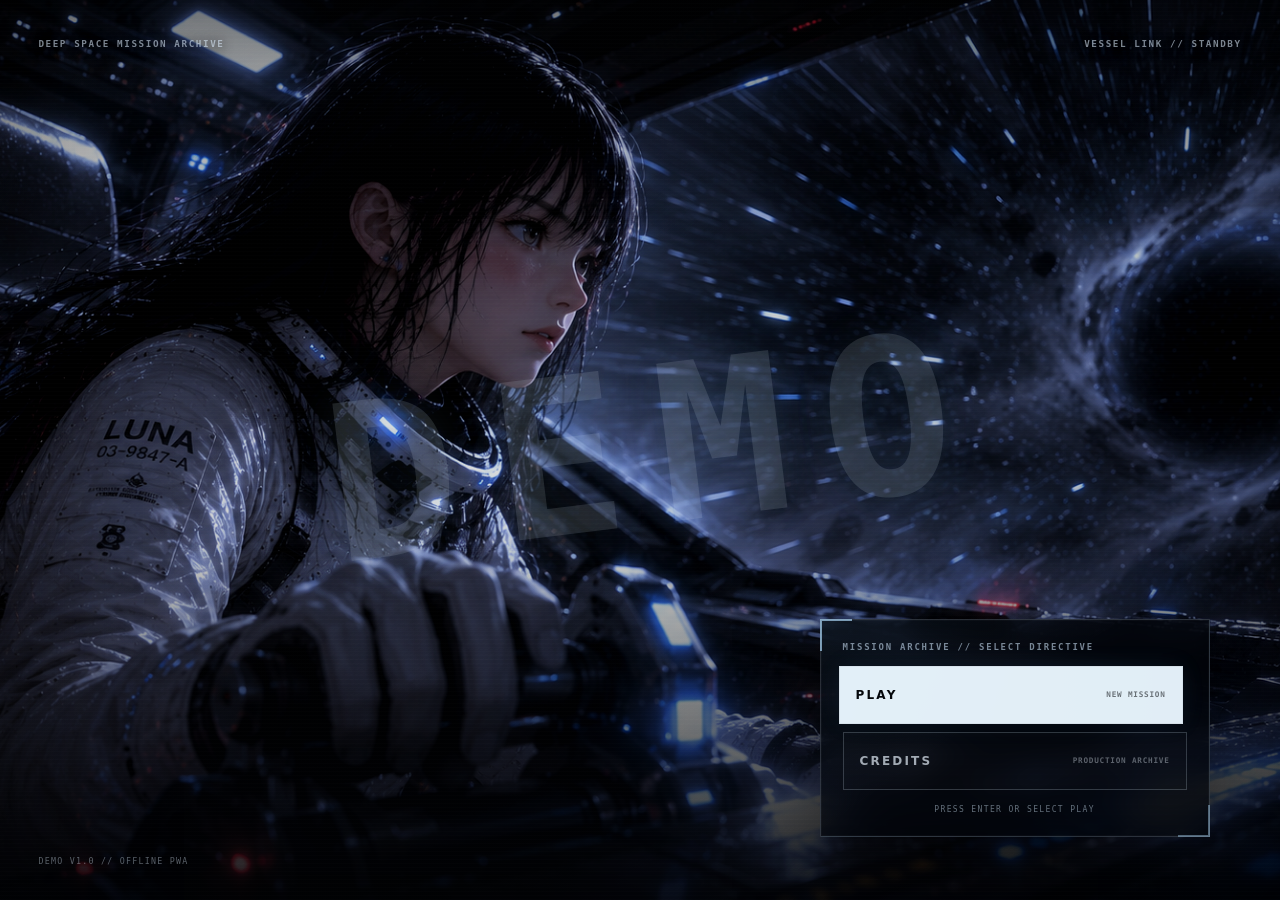
==== index.html @ b87572c2 "Update index.html" ====
<!doctype html>
<html lang="en">
<head>
  <meta charset="utf-8">
  <meta name="viewport" content="width=device-width, initial-scale=1, viewport-fit=cover">
  <meta name="theme-color" content="#05070a">
  <meta name="game-version" content="1.0.0-demo">
  <meta name="description" content="The Void, a cinematic solo sci-fi survival adventure.">
  <title>The Void</title>

  <meta name="mobile-web-app-capable" content="yes">
  <meta name="apple-mobile-web-app-capable" content="yes">
  <meta name="apple-mobile-web-app-status-bar-style" content="black-translucent">
  <meta name="apple-mobile-web-app-title" content="The Void">
  <link rel="manifest" href="manifest.webmanifest">
  <link rel="apple-touch-icon" sizes="180x180" href="assets/icons/icon-180.png">
  <link rel="icon" type="image/png" sizes="192x192" href="assets/icons/icon-192.png">

  <link rel="preload" as="image" href="assets/IMG00.png" fetchpriority="high">
  <link rel="preload" as="image" href="assets/IMG01.png">
  <link rel="preload" as="image" href="assets/IMG02.png">
  <link rel="preload" as="image" href="assets/IMG03.png">
  <link rel="prefetch" as="image" href="assets/IMG2A.png">
  <link rel="prefetch" as="image" href="assets/IMG4A.png">
  <link rel="prefetch" as="image" href="assets/IMG21.png">
  <link rel="prefetch" as="image" href="assets/IMG22.png">
  <link rel="prefetch" as="image" href="assets/IMG27.png">
  <link rel="prefetch" as="image" href="assets/IMG30.png">
  <link rel="prefetch" as="image" href="assets/IMG41.png">
  <link rel="prefetch" as="image" href="assets/IMG42.png">
  <link rel="prefetch" as="image" href="assets/IMG50.png">
  <link rel="prefetch" as="image" href="assets/IMG51.png">
  <link rel="prefetch" as="image" href="assets/IMG56.png">
  <link rel="stylesheet" href="styles.css">
</head>
<body>
  <div class="starfield" aria-hidden="true"></div>
  <div class="grain" aria-hidden="true"></div>
  <div class="offline-status" id="offlineStatus" role="status" aria-live="polite" hidden>PREPARING OFFLINE DEMO</div>

  <audio
    id="titleMusic"
    src="assets/audio/title-theme.mp3"
    preload="auto"
    autoplay
    loop
    aria-hidden="true"
  ></audio>

  <audio
    id="creditsMusic"
    src="assets/audio/credits-music.mp3"
    preload="auto"
    aria-hidden="true"
  ></audio>

  <!-- Universal in-game bed. Event-specific audio may temporarily override this track. -->
  <audio
    id="gameMusic"
    src="assets/audio/gameplay-ambience.wav"
    preload="auto"
    loop
    aria-hidden="true"
  ></audio>

  <main id="app">
    <section class="title-screen is-visible" id="titleScreen" aria-label="The Void title screen">
      <div class="title-backdrop" aria-hidden="true"></div>
      <img
        class="title-artwork"
        id="titleArtwork"
        src="assets/IMG00.png"
        fetchpriority="high"
        decoding="async"
        alt="Luna pilots her spacecraft at maximum throttle toward a vast dark anomaly. The Void title and production credits appear over the scene."
      >
      <div class="title-shade" aria-hidden="true"></div>
      <div class="demo-watermark" aria-hidden="true">DEMO</div>
      <div class="title-hud" aria-hidden="true">
        <span>DEEP SPACE MISSION ARCHIVE</span>
        <span>VESSEL LINK // STANDBY</span>
      </div>
      <div class="title-menu" id="titleMenu">
        <h1 class="sr-only">The Void</h1>
        <p class="title-menu-kicker">MISSION ARCHIVE // SELECT DIRECTIVE</p>
        <div class="title-actions" aria-label="Title screen options">
          <button class="title-button title-button-primary" id="playButton" type="button">
            <span>PLAY</span>
            <small>NEW MISSION</small>
          </button>
          <button class="title-button" id="continueGameButton" type="button" hidden>
            <span>CONTINUE</span>
            <small id="continueGameMeta">CHECKPOINT SAVED</small>
          </button>
          <button class="title-button title-button-quiet" id="creditsButton" type="button">
            <span>CREDITS</span>
            <small>PRODUCTION ARCHIVE</small>
          </button>
        </div>
        <p class="title-enter-hint" id="titleEnterHint">PRESS ENTER OR SELECT PLAY</p>
      </div>
      <div class="title-build">DEMO v1.0 // OFFLINE PWA</div>
    </section>

    <section class="cinematic-shell" id="cinematicShell" hidden>
      <div class="cinematic-frame" id="cinematicFrame" aria-label="The Void cinematic prologue">
        <div class="image-panel" id="imagePanel">
          <img
            id="sceneImage"
            class="scene-image"
            src="assets/IMG01.png"
            alt="Elite Forces Agent Luna H. asleep inside a softly glowing cryosleep chamber."
          >
          <div class="image-vignette" aria-hidden="true"></div>
          <div class="image-caption" aria-hidden="true">
            <span id="imageCode">CRYOSLEEP UNIT 03</span>
            <span id="missionTime">T−72:00:00</span>
          </div>
        </div>

        <article class="story-panel" id="storyPanel">
          <header class="story-header">
            <div>
              <p class="eyebrow">ELITE FORCES // MISSION ARCHIVE</p>
              <h1>THE VOID</h1>
            </div>
            <p class="scene-counter" id="sceneCounter">01 / 02</p>
          </header>

          <div class="divider" aria-hidden="true"><span></span></div>

          <section class="narrative-wrap">
            <p class="log-label" id="logLabel">MISSION LOG // LUNA H.</p>
            <p class="narrative" id="narrative" aria-live="polite" aria-atomic="true"></p>
            <span class="type-cursor" id="typeCursor" aria-hidden="true"></span>
          </section>

          <footer class="story-footer">
            <p class="keyboard-hint" id="keyboardHint">ENTER TO COMPLETE TRANSMISSION</p>
            <button class="continue-button" id="continueButton" type="button" disabled aria-disabled="true">
              <span class="button-index">01</span>
              <span class="button-label">CONTINUE</span>
              <span class="button-arrow" aria-hidden="true">›</span>
            </button>
          </footer>
        </article>
      </div>
    </section>

    <section class="game-screen" id="gameScreen" hidden aria-label="Ship map and room interaction screen">
      <header class="game-hud">
        <div class="hud-brand">
          <span class="hud-kicker">ELITE FORCES VESSEL // DECK 07</span>
          <strong>THE VOID</strong>
        </div>

        <div class="objective-block" aria-live="polite">
          <span>CURRENT OBJECTIVE</span>
          <strong id="objectiveText">Investigate the fire in Life Support</strong>
        </div>

        <div class="hud-readouts" aria-label="Ship and pilot status">
          <div><span id="oxygenLabel">O₂</span><strong id="oxygenReadout">96%</strong></div>
          <div><span id="powerLabel">POWER</span><strong id="powerReadout">81%</strong></div>
          <div><span>STRESS</span><strong id="stressReadout">08%</strong></div>
          <div class="danger-readout" id="threatReadout"><span>ALERT</span><strong>FIRE</strong></div>
        </div>

        <button class="utility-button" id="restartButton" type="button" title="Restart the game">RESTART</button>
      </header>

      <div class="inventory-strip" id="inventoryStrip" aria-label="Luna's inventory">
        <span class="inventory-label">INVENTORY</span>
        <div class="inventory-items" id="inventoryItems">
          <span class="inventory-empty">NO FIELD ITEMS</span>
        </div>
      </div>

      <div class="game-layout">
        <section class="map-panel" aria-label="Interactive ship map">
          <div class="panel-heading">
            <div>
              <span class="panel-kicker">SHIP INTERFACE</span>
              <h2 id="mapTitle">DECK 07 // HABITATION, RESEARCH &amp; ENGINEERING</h2>
            </div>
            <span class="map-instruction" id="mapInstruction">DRAG LUNA OR SELECT AN ADJACENT ROOM</span>
          </div>

          <div class="ship-map" id="shipMap" aria-live="polite">
            <div class="luna-token" id="lunaToken" role="button" tabindex="0" aria-label="Luna token. Drag to an adjacent room.">
              <img src="assets/IMG03.png" alt="Luna">
              <span class="token-label">LUNA</span>
            </div>
          </div>

          <div class="map-footer">
            <span id="locationReadout">LOCATION: CREW QUARTERS</span>
            <span id="routeReadout">ROUTE STATUS: HALLWAY ACCESSIBLE</span>
          </div>
        </section>

        <aside class="room-panel" id="roomPanel" aria-label="Selected room">
          <header class="room-header">
            <div>
              <span class="room-code" id="roomCode">CQ-03</span>
              <h2 id="roomTitle">CREW QUARTERS</h2>
            </div>
            <span class="room-status" id="roomStatus">SAFE</span>
          </header>

          <div class="room-media" id="roomMedia">
            <img id="roomImage" src="assets/IMG02.png" loading="eager" decoding="async" fetchpriority="high" alt="Luna awake in her cryosleep chamber">
            <div class="media-overlay" aria-hidden="true"></div>
            <span class="media-caption" id="mediaCaption">CRYOSLEEP UNIT 03</span>
          </div>

          <div class="room-copy">
            <p class="room-narrative" id="roomNarrative" aria-live="polite"></p>
            <span class="room-cursor" id="roomCursor" aria-hidden="true"></span>
          </div>

          <div class="room-actions" id="roomActions" aria-label="Available actions"></div>
        </aside>
      </div>
    </section>
  </main>

  <section class="cinematic-transition" id="cinematicTransition" hidden aria-live="polite" aria-atomic="true">
    <div class="transition-noise" aria-hidden="true"></div>
    <div class="transition-core">
      <div class="transition-emblem" aria-hidden="true"><i></i><i></i><i></i></div>
      <p class="transition-kicker" id="transitionKicker">MISSION SYSTEM</p>
      <h2 id="transitionTitle">RENDERING DECK CUTAWAY</h2>
      <p class="transition-text" id="transitionText">Buffering mission state…</p>
      <div class="transition-track" aria-hidden="true"><span id="transitionProgress"></span></div>
      <p class="transition-status">PLEASE STAND BY // LOCAL VESSEL LINK</p>
    </div>
  </section>

  <section class="lose-screen" id="loseScreen" hidden aria-labelledby="loseTitle">
    <div class="lose-grid" aria-hidden="true"></div>
    <div class="lose-card">
      <p class="lose-kicker">BIOLOGICAL STATUS // SIGNAL LOST</p>
      <h2 id="loseTitle">YOU LOSE</h2>
      <p class="lose-copy">Luna was discovered in the dark. Her suit transmission ended before the organism withdrew.</p>
      <div class="lose-divider" aria-hidden="true"></div>
      <div class="lose-actions">
        <button class="lose-button lose-button-primary" id="returnCheckpointButton" type="button">
          <span>RETURN TO CHECKPOINT 03</span>
          <small>RESTORE LIGHTING-FAILURE MISSION STATE</small>
        </button>
        <button class="lose-button" id="restartMissionButton" type="button">
          <span>RESTART GAME</span>
          <small>BEGIN FROM THE OPENING CINEMATIC</small>
        </button>
        <button class="lose-button lose-button-quiet" id="quitTitleButton" type="button">
          <span>QUIT TO TITLE</span>
          <small>CHECKPOINT 03 WILL REMAIN AVAILABLE</small>
        </button>
      </div>
    </div>
  </section>


  <section class="demo-end-screen" id="demoEndScreen" hidden aria-labelledby="demoEndTitle">
    <div class="demo-end-grid" aria-hidden="true"></div>
    <div class="demo-end-vignette" aria-hidden="true"></div>
    <article class="demo-end-card">
      <p class="demo-end-kicker">MISSION ARCHIVE // DEMO BUILD 1.0</p>
      <h2 id="demoEndTitle">DEMO COMPLETE</h2>
      <p class="demo-end-copy">Luna has survived the first incursion and reclaimed the ship. The silence does not last.</p>
      <div class="demo-end-readout" aria-label="Final ship status">
        <span><b>LOCKDOWN</b><strong>RELEASED</strong></span>
        <span><b>PRIMARY SYSTEMS</b><strong>ONLINE</strong></span>
        <span class="demo-end-anomaly"><b>BIOLOGICAL SCAN</b><strong>ADDITIONAL ANOMALIES DETECTED</strong></span>
      </div>
      <p class="demo-end-tagline">THE VOID WILL CONTINUE</p>
      <div class="demo-end-actions">
        <button class="dialog-button demo-end-primary" id="demoEndTitleButton" type="button">RETURN TO TITLE</button>
        <button class="dialog-button" id="demoEndCreditsButton" type="button">VIEW CREDITS</button>
      </div>
    </article>
  </section>

  <div class="screen-fade" id="screenFade" aria-hidden="true"></div>
  <div class="toast" id="toast" role="status" aria-live="polite"></div>

  <dialog class="system-dialog" id="pilotLogDialog">
    <form method="dialog" class="system-window log-window">
      <header>
        <div>
          <span>CAPTAIN'S ARCHIVE // LUNA H.</span>
          <h2>CAPTAIN'S LOG</h2>
        </div>
        <button class="close-dialog" value="close" aria-label="Close Captain's Log">×</button>
      </header>

      <div class="dialog-body log-body">
        <section class="log-section" aria-labelledby="missionArchiveHeading">
          <div class="log-section-heading">
            <span>FIXED SHIP RECORDS</span>
            <h3 id="missionArchiveHeading">MISSION ARCHIVE</h3>
          </div>

          <article>
            <span>MISSION DAY 41 // 18:06 UTC</span>
            <p>Alpha 9 extraction complete. The mineral cores are secure and holding within tolerance. No contamination detected. I am beginning the return journey alone.</p>
          </article>
          <article>
            <span>MISSION DAY 47 // 02:02 UTC</span>
            <p>Earth is seventy-two hours away. Guidance will carry the ship through The Void while I enter a short cryosleep cycle. All systems report nominal. External sensors report nothing at all.</p>
          </article>
          <article class="corrupt-entry">
            <span>AUTOMATED SYSTEM APPENDIX // 02:17 UTC</span>
            <p>Internal maintenance access recorded. User credential: LUNA H. Location: unresolved.</p>
          </article>
          <article class="analysis-entry" id="organismAnalysisLogEntry" hidden>
            <span>ORGANISM ANALYSIS // LABORATORY 07</span>
            <p>Adaptive DNA mimic. Capable of assuming living biological forms. Transformation becomes irreversible after completion. A completed human form requires oxygen and remains vulnerable to injury, blood loss and biological death. Trace contamination originated inside the Alpha 9 mineral cores.</p>
          </article>
        </section>

        <section class="log-section personal-log-section" aria-labelledby="personalNotesHeading">
          <div class="log-section-heading personal-log-heading">
            <div>
              <span>PLAYER ENTRY // LOCAL DEVICE STORAGE</span>
              <h3 id="personalNotesHeading">PERSONAL NOTES</h3>
            </div>
            <span class="log-save-status" id="logSaveStatus">AUTO-SAVE READY</span>
          </div>
          <label class="sr-only" for="personalLogNotes">Captain's Log personal notes</label>
          <textarea
            id="personalLogNotes"
            class="personal-log-notes"
            rows="10"
            maxlength="12000"
            spellcheck="true"
            placeholder="Record codes, clues, suspicions or mission reminders…"
          ></textarea>
          <div class="personal-log-controls">
            <button class="dialog-button" id="addLogTimestampButton" type="button">ADD TIMESTAMP</button>
            <button class="dialog-button personal-log-clear" id="clearLogButton" type="button">CLEAR NOTES</button>
          </div>
        </section>
      </div>

      <footer>
        <span id="logFooterStatus">ARCHIVE READ // PERSONAL LOG READY</span>
        <button value="close" class="dialog-button">CLOSE LOG</button>
      </footer>
    </form>
  </dialog>

  <dialog class="system-dialog" id="groundControlDialog">
    <div class="system-window transmission-window">
      <header>
        <div>
          <span>DEEP SPACE RELAY // ENCRYPTED CHANNEL</span>
          <h2>GROUND CONTROL</h2>
        </div>
        <div class="signal-meter" aria-label="Transmission signal strength"><i></i><i></i><i></i><i></i></div>
      </header>

      <div class="dialog-body transmission-body">
        <article class="transmission luna-line">
          <span>LUNA H. // DECK 07</span>
          <p>Ground Control, Life Support fire contained. The oxygen supply panel was opened and manually bypassed. This was not a mechanical failure. Someone sabotaged it.</p>
        </article>
        <article class="transmission ground-line">
          <span>GROUND CONTROL // EARTH RELAY</span>
          <p>Copy, Luna. Vessel manifest still reads one occupant. Conduct a thorough inspection of all ship facilities. Assume every system may be compromised until cleared. Document anything biological, mechanical or unexplained. Keep this channel open.</p>
        </article>
        <article class="transmission signal-line">
          <span>SIGNAL ANOMALY // 0.8 SEC</span>
          <p>Carrier interruption detected. Source appears local to the vessel.</p>
        </article>
      </div>

      <footer>
        <span>MISSION DIRECTIVE UPDATED</span>
        <button class="dialog-button" id="acknowledgeGroundButton" type="button">ACKNOWLEDGE ORDERS</button>
      </footer>
    </div>
  </dialog>

  <dialog class="cinematic-dialog" id="sequenceDialog">
    <div class="sequence-window">
      <div class="sequence-media" id="sequenceMedia">
        <img id="sequenceImage" src="assets/IMG11.png" loading="eager" decoding="async" alt="">
        <div class="sequence-vignette" aria-hidden="true"></div>
        <span class="sequence-code" id="sequenceCode">VISUAL RECORD</span>
      </div>
      <div class="sequence-copy">
        <span class="sequence-counter" id="sequenceCounter">01 / 02</span>
        <h2 id="sequenceTitle">KITCHEN COUNTER</h2>
        <p id="sequenceText"></p>
        <button class="dialog-button sequence-button" id="sequenceButton" type="button">CONTINUE</button>
      </div>
    </div>
  </dialog>

  <dialog class="system-dialog" id="chapterDialog">
    <div class="system-window chapter-window">
      <header>
        <div>
          <span>MISSION CHECKPOINT // DECK 07</span>
          <h2>CHECKPOINT 02</h2>
        </div>
      </header>
      <div class="dialog-body">
        <p class="chapter-copy">The organism has withdrawn into the ship. Luna remains hidden in Engineering with a specimen, a flashlight and one weapon. The vessel now reports two biological signatures.</p>
        <div class="chapter-stat">
          <span>CREW DETECTED</span>
          <strong>02</strong>
        </div>
      </div>
      <footer>
        <span>PROGRESS SAVED</span>
        <button class="dialog-button" id="closeChapterButton" type="button">CHOOSE LUNA'S NEXT MOVE</button>
      </footer>
    </div>
  </dialog>


  <dialog class="system-dialog mission-choice-dialog" id="branchDialog">
    <div class="system-window choice-window">
      <header class="choice-header">
        <div>
          <span>MISSION DECISION // PATH LOCKS AFTER SELECTION</span>
          <h2>SELECT LUNA'S RESPONSE</h2>
        </div>
        <div class="choice-header-code" aria-hidden="true">
          <span>DECISION NODE</span>
          <strong>02-A/B</strong>
        </div>
      </header>

      <div class="dialog-body choice-body">
        <p class="choice-intro">The organism has withdrawn into the machinery. Luna has one brief window to act. Both routes lead deeper into the ship, but each exposes a different critical system.</p>

        <div class="choice-grid">
          <button class="choice-card choice-signal" id="signalChoiceButton" type="button">
            <span class="choice-corner choice-corner-a" aria-hidden="true"></span>
            <span class="choice-corner choice-corner-b" aria-hidden="true"></span>

            <div class="choice-card-topline">
              <span>OPTION A // TRANSMIT</span>
              <span class="choice-state">GROUND LINK</span>
            </div>

            <strong>SEND CRISIS SIGNAL</strong>
            <p>Return to Control and warn Earth. The transmission costs time, and Engine 02 fails while Ground Control responds.</p>

            <div class="choice-risk">
              <span>SYSTEM CRISIS</span>
              <strong>ENGINE FAILURE</strong>
            </div>

            <div class="choice-route" aria-label="Control Room to Maintenance Tunnels to Engine Room">
              <span>CONTROL</span><i></i><span>TUNNELS</span><i></i><span>ENGINE</span>
            </div>

            <small>MISSION TYPE // INTERIOR REPAIR &amp; BLACKOUT RETURN</small>
          </button>

          <button class="choice-card choice-alone" id="aloneChoiceButton" type="button">
            <span class="choice-corner choice-corner-a" aria-hidden="true"></span>
            <span class="choice-corner choice-corner-b" aria-hidden="true"></span>

            <div class="choice-card-topline">
              <span>OPTION B // ADVANCE</span>
              <span class="choice-state">NO CONTACT</span>
            </div>

            <strong>FACE ENGINEERING ALONE</strong>
            <p>Move through the maintenance route immediately. The engines remain stable, but satellite navigation fails.</p>

            <div class="choice-risk">
              <span>SYSTEM CRISIS</span>
              <strong>SAT-NAV FAILURE</strong>
            </div>

            <div class="choice-route" aria-label="Engine Room to Control Room and Airlock, then exterior satellite navigation array">
              <span>ENGINE</span><i></i><span>CONTROL</span><i></i><span>AIRLOCK</span><i></i><span>EVA</span>
            </div>

            <small>MISSION TYPE // EXTERIOR COMPONENT REPLACEMENT</small>
          </button>
        </div>
      </div>

      <footer class="choice-footer">
        <span>THE SCHEMATIC WILL RECONFIGURE AROUND THE SELECTED MISSION</span>
        <span class="choice-footer-alert">SELECTION CANNOT BE UNDONE</span>
      </footer>
    </div>
  </dialog>

  <dialog class="system-dialog" id="finalGroundDialog">
    <div class="system-window transmission-window final-transmission-window">
      <header>
        <div>
          <span>DEEP SPACE RELAY // DEGRADED CARRIER</span>
          <h2>GROUND CONTROL</h2>
        </div>
        <div class="signal-meter" aria-label="Transmission signal strength"><i></i><i></i><i></i><i></i></div>
      </header>
      <div class="dialog-body transmission-body">
        <article class="transmission luna-line">
          <span>LUNA H. // FINAL SYSTEM REPORT</span>
          <p id="finalLunaText"></p>
        </article>
        <article class="transmission ground-line">
          <span>GROUND CONTROL // EARTH RELAY</span>
          <p id="finalGroundText"></p>
        </article>
        <article class="transmission signal-line">
          <span>CONTROL ROOM AUDIO // BACKGROUND CHANNEL</span>
          <p>Several voices speak beyond the relay. None of them sounds hopeful. One says the words “landing corridor” and another quietly answers, “We cannot let it reach Earth.”</p>
        </article>
      </div>
      <footer>
        <span>CHECKPOINT 03 // CONTROL ROOM ISOLATED</span>
        <button class="dialog-button" id="acknowledgeFinalButton" type="button">UNDERSTOOD</button>
      </footer>
    </div>
  </dialog>

  <dialog class="orbital-dialog" id="orbitalDialog" aria-labelledby="orbitalTitle">
    <div class="orbital-console">
      <header class="orbital-header">
        <div>
          <span class="orbital-kicker" id="orbitalKicker">DEEP SYSTEM OVERRIDE // GRAVITATIONAL PROCESSOR</span>
          <h2 id="orbitalTitle">ORBITAL CIPHER</h2>
          <p id="orbitalSubtitle">Construct a stable transfer route through the security lattice.</p>
        </div>
        <div class="orbital-header-readout" aria-live="polite">
          <span>GRAVITY BUDGET</span>
          <strong id="orbitalBudget">08</strong>
        </div>
      </header>

      <section class="orbital-briefing" aria-label="Orbital Cipher instructions">
        <div class="orbital-briefing-copy">
          <span class="orbital-briefing-label">HOW TO SOLVE</span>
          <p id="orbitalBriefing">Increase a destination core above the source mass. When an orbit crosses a transfer gate, trigger the illuminated link.</p>
        </div>
        <button class="orbital-demo-button" id="orbitalDemoButton" type="button" aria-expanded="false">SHOW 3-STEP DEMO</button>
        <div class="orbital-legend" aria-hidden="true">
          <span><i class="legend-core"></i> GRAVITY CORE</span>
          <span><i class="legend-orb"></i> DATA ORB</span>
          <span><i class="legend-gate"></i> TRANSFER GATE</span>
        </div>
      </section>

      <section class="orbital-demo" id="orbitalDemo" hidden aria-label="Orbital Cipher demonstration">
        <div class="orbital-demo-copy">
          <span>QUICK DEMONSTRATION</span>
          <strong>MAKE THE DESTINATION HEAVIER, THEN PRESS THE GLOWING LINK.</strong>
          <p>The moving tag is the resource. The large labelled circles are gravity cores. You do not drag anything.</p>
        </div>
        <div class="orbital-demo-steps" id="orbitalGuideSteps"></div>
        <div class="orbital-demo-animation" aria-hidden="true">
          <div class="demo-core demo-source"><i></i><span>SOURCE<br>MASS 1</span></div>
          <div class="demo-route"><b>2. WAIT FOR THE LINE TO GLOW</b><em>3. PRESS LINK</em></div>
          <div class="demo-orb">O₂</div>
          <div class="demo-core demo-target"><i></i><span>DESTINATION<br>MASS 2</span></div>
        </div>
      </section>

      <div class="orbital-stage-shell">
        <svg id="orbitalStage" class="orbital-stage" viewBox="0 0 1000 620" role="img" aria-label="Animated gravitational security lattice">
          <defs>
            <radialGradient id="coreGlow" cx="50%" cy="44%" r="62%">
              <stop offset="0%" stop-color="#eefaff" stop-opacity="1"></stop>
              <stop offset="18%" stop-color="#8bdcff" stop-opacity=".96"></stop>
              <stop offset="55%" stop-color="#176f9f" stop-opacity=".76"></stop>
              <stop offset="100%" stop-color="#06111b" stop-opacity=".16"></stop>
            </radialGradient>
            <filter id="orbitalGlow" x="-80%" y="-80%" width="260%" height="260%">
              <feGaussianBlur stdDeviation="5" result="blur"></feGaussianBlur>
              <feMerge><feMergeNode in="blur"></feMergeNode><feMergeNode in="SourceGraphic"></feMergeNode></feMerge>
            </filter>
            <filter id="orbitalSoftGlow" x="-60%" y="-60%" width="220%" height="220%">
              <feGaussianBlur stdDeviation="2.4" result="blur"></feGaussianBlur>
              <feMerge><feMergeNode in="blur"></feMergeNode><feMergeNode in="SourceGraphic"></feMergeNode></feMerge>
            </filter>
          </defs>
          <g id="orbitalLinkLayer"></g>
          <g id="orbitalCoreLayer"></g>
          <g id="orbitalOrbLayer"></g>
        </svg>
        <div class="orbital-gates" id="orbitalGateLayer" aria-label="Transfer gates"></div>
        <div class="orbital-controls" id="orbitalCoreControls" aria-label="Gravity core controls"></div>
        <div class="orbital-scan" aria-hidden="true"></div>
        <div class="orbital-result" id="orbitalResult" hidden>
          <span id="orbitalResultKicker">CIPHER STABLE</span>
          <strong id="orbitalResultTitle">OVERRIDE ACCEPTED</strong>
          <p id="orbitalResultText">All data-orbs are locked into their receivers.</p>
        </div>
      </div>

      <footer class="orbital-footer">
        <div class="orbital-objectives">
          <span>ACTIVE RECEIVERS</span>
          <div id="orbitalObjectiveList"></div>
        </div>
        <div class="orbital-status-panel" aria-live="polite">
          <span>SYSTEM STATUS</span>
          <strong id="orbitalStatus">AWAITING INPUT</strong>
          <small id="orbitalStability">STABILITY 100%</small>
        </div>
        <div class="orbital-actions">
          <button class="dialog-button orbital-slow-button" id="orbitalSlowButton" type="button" aria-pressed="false">TIME DILATION</button>
          <button class="dialog-button" id="orbitalResetButton" type="button">RESET MODEL</button>
          <button class="dialog-button" id="orbitalAbortButton" type="button">ABORT HACK</button>
          <button class="dialog-button orbital-commit-button" id="orbitalCommitButton" type="button" hidden>COMMIT OVERRIDE</button>
        </div>
      </footer>
    </div>
  </dialog>

  <dialog class="system-dialog credits-dialog" id="creditsDialog" aria-labelledby="creditsTitle">
    <div class="system-window credits-window credits-window-roll">
      <header class="credits-header">
        <div>
          <span>PRODUCTION ARCHIVE // THE VOID</span>
          <h2 id="creditsTitle">CREDITS</h2>
        </div>
        <button class="close-dialog" id="creditsCloseButton" type="button" aria-label="Close credits">×</button>
      </header>

      <div class="dialog-body credits-body-roll">
        <div class="credits-layout">
          <aside class="credits-visual">
            <img
              id="creditsArtwork"
              src="assets/IMG56.png"
              loading="eager"
              decoding="async"
              alt="Luna stands victorious in the aftermath of the battle, empowered after defeating the alien organism."
            >
          </aside>

          <section class="credits-roll-panel" aria-label="Rolling credits">
            <div class="credits-roll-viewport">
              <div class="credits-roll" id="creditsRoll">
                <div class="credits-roll-spacer" aria-hidden="true"></div>
                <div class="credits-roll-content">
                  <p class="credits-overline">NERO DEWAR PRODUCTIONS</p>
                  <h3 class="credits-main-title">THE VOID</h3>
                  <p class="credits-subtitle">A JAMES RITCHIE VIDEO GAME</p>
                  <div class="credits-rule credits-rule-roll" aria-hidden="true"></div>

                  <section class="credits-block">
                    <h4>CREATED, WRITTEN &amp; DIRECTED BY</h4>
                    <p>James Ritchie</p>
                  </section>

                  <section class="credits-block">
                    <h4>GAME DESIGN</h4>
                    <p>James Ritchie</p>
                  </section>

                  <section class="credits-block">
                    <h4>ART DIRECTION</h4>
                    <p>James Ritchie</p>
                  </section>

                  <section class="credits-block">
                    <h4>ALL MUSIC WRITTEN, PRODUCED &amp; PERFORMED BY</h4>
                    <p>James Ritchie</p>
                  </section>

                  <section class="credits-block">
                    <h4>LEAD CHARACTER</h4>
                    <p>Luna H.</p>
                  </section>

                  <section class="credits-block">
                    <h4>SPECIAL THANKS</h4>
                    <div class="credits-thanks-list">
                      <p>Michael Bainbridge</p>
                      <p>Andrea Niesen</p>
                      <p>Cassandra Witherbee</p>
                      <p>Julia Samson</p>
                      <p>Catherine J. Hopkins</p>
                      <p>Christopher Nolan</p>
                      <p>Sandra Muhr</p>
                      <p>Michael Summerfield</p>
                      <p>Nicole Roberts</p>
                      <p>Jacob Smithson</p>
                      <p>Sean Smith</p>
                      <p>James Forten</p>
                      <p>Joseph Adenuga Jr</p>
                      <p>James Smith</p>
                      <p>Rory O’Connor</p>
                      <p>Corey Taylor</p>
                      <p>Sasha</p>
                      <p>Samantha Bates</p>
                      <p>Olivia Taylor</p>
                      <p>Simon Garfield</p>
                      <p>John Michaels</p>
                      <p>Steven Spielberg</p>
                      <p>Kim Virginie Scott</p>
                      <p>Jo-Vaughn Virginie Scott</p>
                      <p>Natalie Imbruglia</p>
                      <p>Sam Ireland</p>
                      <p>Hans Zimmer</p>
                      <p>Devi Herself</p>
                    </div>
                  </section>

                  <section class="credits-block credits-closing-block">
                    <h4>WITH LOVE, COURAGE &amp; POWER</h4>
                    <p>This game is for everyone who keeps moving through the dark.</p>
                  </section>

                  <section class="credits-block credits-closing-block">
                    <h4>THANK YOU FOR PLAYING</h4>
                    <p>Demo v1.0</p>
                  </section>
                </div>
                <div class="credits-roll-spacer credits-roll-spacer-end" aria-hidden="true"></div>
              </div>
            </div>
          </section>
        </div>
      </div>

      <footer class="credits-footer">
        <span id="creditsStatus">ROLLING CREDITS // SPECIAL SONG PLAYING</span>
        <div class="credits-footer-actions">
          <button class="dialog-button" id="creditsMuteButton" type="button">MUTE</button>
          <button class="dialog-button" id="creditsDoneButton" type="button">RETURN</button>
        </div>
      </footer>
    </div>
  </dialog>

  <script src="narrative.js"></script>
  <script src="script.js"></script>
  <script src="ground-control-terminal.js"></script>
  <script src="pwa.js"></script>
</body>
</html>
---- styles.css ----
:root {
  color-scheme: dark;
  --ink: #f4f7fb;
  --muted: #9ba5b0;
  --faint: #68717c;
  --line: rgba(255, 255, 255, 0.14);
  --panel: #050608;
  --panel-2: #090c11;
  --cold: #dcecff;
  --signal: #ee3146;
  --orange: #ff932d;
  --green: #86efac;
  --cyan: #91dcff;
  --frame-radius: 18px;
  --ease-cinematic: cubic-bezier(0.22, 1, 0.36, 1);
}

* {
  box-sizing: border-box;
}

html,
body {
  min-height: 100%;
  margin: 0;
  background: #020305;
}

body {
  min-height: 100svh;
  overflow-x: hidden;
  color: var(--ink);
  font-family: Inter, ui-sans-serif, system-ui, -apple-system, BlinkMacSystemFont, "Segoe UI", sans-serif;
}

button {
  font: inherit;
}

button,
[role="button"] {
  -webkit-tap-highlight-color: transparent;
}

[hidden] {
  display: none !important;
}

.starfield {
  position: fixed;
  inset: 0;
  z-index: 0;
  pointer-events: none;
  background:
    radial-gradient(circle at 19% 24%, rgba(255,255,255,.9) 0 1px, transparent 1.5px),
    radial-gradient(circle at 76% 14%, rgba(255,255,255,.55) 0 1px, transparent 1.4px),
    radial-gradient(circle at 88% 70%, rgba(175,201,232,.65) 0 1px, transparent 1.5px),
    radial-gradient(circle at 28% 86%, rgba(255,255,255,.45) 0 1px, transparent 1.3px),
    radial-gradient(circle at 55% 57%, rgba(255,255,255,.36) 0 1px, transparent 1.4px),
    radial-gradient(circle at 41% 9%, rgba(178,203,231,.44) 0 1px, transparent 1.3px),
    linear-gradient(135deg, #020305 0%, #070a0f 48%, #010204 100%);
  background-size: 260px 260px, 340px 340px, 430px 430px, 500px 500px, 380px 380px, 620px 620px, 100% 100%;
  animation: star-drift 36s linear infinite;
}

.grain {
  position: fixed;
  inset: 0;
  z-index: 90;
  opacity: .045;
  pointer-events: none;
  background-image: repeating-radial-gradient(circle at 20% 30%, rgba(255,255,255,.8) 0 .35px, transparent .5px 3px);
  background-size: 5px 5px;
  mix-blend-mode: soft-light;
}

/* Cinematic prologue */
.cinematic-shell {
  position: relative;
  z-index: 2;
  min-height: 100svh;
  display: grid;
  place-items: center;
  padding: clamp(18px, 4vw, 58px);
}

.cinematic-frame {
  width: min(1440px, 100%);
  min-height: min(820px, calc(100svh - 72px));
  display: grid;
  grid-template-columns: minmax(0, 1.14fr) minmax(390px, .86fr);
  overflow: hidden;
  border: 1px solid rgba(255,255,255,.13);
  border-radius: var(--frame-radius);
  background: #050608;
  box-shadow: 0 38px 100px rgba(0,0,0,.72), 0 0 0 1px rgba(255,255,255,.025) inset;
  opacity: 0;
  transform: translateY(16px) scale(.992);
  animation: frame-arrival 1.35s var(--ease-cinematic) .2s forwards;
}

.image-panel {
  position: relative;
  min-height: 620px;
  overflow: hidden;
  background: #11151b;
  isolation: isolate;
}

.image-panel::after {
  content: "";
  position: absolute;
  inset: 0;
  z-index: 3;
  pointer-events: none;
  background: linear-gradient(90deg, transparent 66%, rgba(5,6,8,.26) 100%), linear-gradient(180deg, rgba(0,0,0,.16), transparent 22%, transparent 72%, rgba(0,0,0,.48));
}

.scene-image {
  position: absolute;
  inset: 0;
  width: 100%;
  height: 100%;
  object-fit: cover;
  object-position: center;
  opacity: 0;
  transform: scale(1.035);
  filter: saturate(.92) contrast(1.03);
  transition: opacity .9s var(--ease-cinematic), transform 8s ease-out, filter .9s ease;
}

.scene-image.is-visible {
  opacity: 1;
  transform: scale(1);
}

.image-panel.alarm .scene-image {
  filter: saturate(1.04) contrast(1.055);
}

.image-panel.alarm::before {
  content: "";
  position: absolute;
  inset: 0;
  z-index: 2;
  pointer-events: none;
  background: radial-gradient(circle at 83% 39%, rgba(237,24,53,.18), transparent 36%), linear-gradient(100deg, transparent 48%, rgba(209,16,41,.11));
  animation: alarm-breathe 2.6s ease-in-out infinite;
}

.image-vignette {
  position: absolute;
  inset: 0;
  z-index: 2;
  pointer-events: none;
  box-shadow: inset 0 0 120px rgba(0,0,0,.42), inset 0 0 32px rgba(0,0,0,.18);
}

.image-caption {
  position: absolute;
  z-index: 4;
  left: clamp(18px, 3vw, 36px);
  right: clamp(18px, 3vw, 36px);
  bottom: clamp(18px, 3vw, 32px);
  display: flex;
  justify-content: space-between;
  gap: 24px;
  color: rgba(241,246,252,.68);
  font: 600 .66rem/1.3 ui-monospace, SFMono-Regular, Menlo, Consolas, monospace;
  letter-spacing: .16em;
  text-transform: uppercase;
  text-shadow: 0 2px 10px rgba(0,0,0,.9);
}

.story-panel {
  position: relative;
  min-width: 0;
  display: flex;
  flex-direction: column;
  padding: clamp(32px, 5vw, 74px) clamp(28px, 4.2vw, 66px) clamp(28px, 4vw, 52px);
  background: linear-gradient(145deg, rgba(255,255,255,.018), transparent 32%), #050608;
}

.story-panel::after {
  content: "";
  position: absolute;
  inset: 0;
  pointer-events: none;
  background: linear-gradient(90deg, rgba(255,255,255,.025), transparent 1px), linear-gradient(rgba(255,255,255,.018), transparent 1px);
  background-size: 42px 42px;
  mask-image: linear-gradient(to bottom, rgba(0,0,0,.45), transparent 60%);
}

.story-header,
.story-footer,
.narrative-wrap,
.divider {
  position: relative;
  z-index: 1;
}

.story-header {
  display: flex;
  align-items: start;
  justify-content: space-between;
  gap: 28px;
}

.eyebrow,
.scene-counter,
.log-label,
.keyboard-hint,
.panel-kicker,
.map-instruction,
.hud-kicker,
.objective-block span,
.hud-readouts span,
.room-code,
.room-status,
.node-code,
.room-node small,
.map-footer,
.media-caption,
.inventory-label,
.inventory-item,
.sequence-code,
.sequence-counter,
.system-window header span,
.system-window footer span,
.transmission span,
.log-body article span {
  margin: 0;
  font-family: ui-monospace, SFMono-Regular, Menlo, Consolas, monospace;
  text-transform: uppercase;
}

.eyebrow {
  color: #a8b0b9;
  font-size: clamp(.58rem, .75vw, .69rem);
  font-weight: 650;
  letter-spacing: .18em;
}

.story-header h1 {
  margin: 10px 0 0;
  font-size: clamp(2.05rem, 4.8vw, 4.75rem);
  font-weight: 350;
  line-height: .92;
  letter-spacing: .07em;
}

.scene-counter {
  color: var(--faint);
  font-size: .7rem;
  letter-spacing: .15em;
  white-space: nowrap;
}

.divider {
  height: 1px;
  margin: clamp(26px, 4.2vh, 44px) 0;
  overflow: hidden;
  background: rgba(255,255,255,.08);
}

.divider span {
  display: block;
  width: 30%;
  height: 100%;
  background: linear-gradient(90deg, rgba(255,255,255,.78), transparent);
  transform: translateX(-110%);
  animation: scan-line 2.4s var(--ease-cinematic) .8s forwards;
}

.narrative-wrap {
  flex: 1;
  min-height: 260px;
}

.log-label {
  margin-bottom: 22px;
  color: var(--faint);
  font-size: .65rem;
  font-weight: 650;
  letter-spacing: .17em;
}

.narrative {
  max-width: 36ch;
  margin: 0;
  color: rgba(246,248,251,.94);
  font-size: clamp(1.06rem, 1.45vw, 1.34rem);
  font-weight: 370;
  line-height: 1.72;
  letter-spacing: .006em;
  white-space: pre-wrap;
  text-wrap: pretty;
}

.narrative.is-fading-in,
.room-narrative.is-fading-in {
  animation: narrative-fade-in .46s var(--ease-cinematic) both;
}

.type-cursor,
.room-cursor {
  display: none !important;
}

.story-footer {
  display: flex;
  align-items: end;
  justify-content: space-between;
  gap: 24px;
  margin-top: 38px;
}

.keyboard-hint {
  max-width: 180px;
  color: var(--faint);
  font-size: .58rem;
  line-height: 1.5;
  letter-spacing: .14em;
  transition: color .35s ease;
}

.keyboard-hint.is-ready {
  color: #aeb7c2;
}

.continue-button,
.action-button,
.utility-button,
.dialog-button {
  position: relative;
  border: 1px solid rgba(255,255,255,.24);
  border-radius: 2px;
  color: #f8fafc;
  background: linear-gradient(90deg, rgba(255,255,255,.07), rgba(255,255,255,.015));
  cursor: pointer;
  transition: opacity .35s ease, transform .35s var(--ease-cinematic), border-color .25s ease, background .25s ease, color .25s ease;
}

.continue-button {
  min-width: min(100%, 210px);
  min-height: 58px;
  display: grid;
  grid-template-columns: auto 1fr auto;
  align-items: center;
  gap: 16px;
  padding: 0 18px;
}

.continue-button::before,
.action-button::before,
.dialog-button::before {
  content: "";
  position: absolute;
  inset: -1px;
  z-index: -1;
  transform: scaleX(0);
  transform-origin: left;
  background: rgba(255,255,255,.94);
  transition: transform .45s var(--ease-cinematic);
}

.continue-button:not(:disabled):hover,
.action-button:not(:disabled):hover,
.dialog-button:not(:disabled):hover {
  color: #07080a;
  border-color: rgba(255,255,255,.86);
}

.continue-button:not(:disabled):hover::before,
.action-button:not(:disabled):hover::before,
.dialog-button:not(:disabled):hover::before {
  transform: scaleX(1);
}

.continue-button:focus-visible,
.action-button:focus-visible,
.utility-button:focus-visible,
.dialog-button:focus-visible,
.room-node:focus-visible,
.luna-token:focus-visible,
.close-dialog:focus-visible {
  outline: 2px solid #fff;
  outline-offset: 4px;
}

.continue-button:disabled {
  pointer-events: none;
  opacity: 0;
  transform: translateY(12px);
}

.button-index {
  color: currentColor;
  opacity: .5;
  font: 700 .62rem/1 ui-monospace, SFMono-Regular, Menlo, Consolas, monospace;
  letter-spacing: .12em;
}

.button-label {
  text-align: left;
  font-size: .72rem;
  font-weight: 700;
  letter-spacing: .17em;
}

.button-arrow {
  font-size: 1.65rem;
  font-weight: 250;
  line-height: 1;
}

.cinematic-frame.is-transitioning {
  pointer-events: none;
}

.cinematic-frame.is-transitioning .scene-image,
.cinematic-frame.is-transitioning .story-panel > * {
  opacity: 0;
}

.story-panel > * {
  transition: opacity .42s ease;
}

/* Game screen */
.game-screen {
  position: relative;
  z-index: 2;
  min-height: 100svh;
  padding: 18px;
  opacity: 0;
  transform: translateY(12px);
  transition: opacity .8s ease, transform .8s var(--ease-cinematic);
}

.game-screen.is-visible {
  opacity: 1;
  transform: translateY(0);
}

.game-hud {
  width: min(1700px, 100%);
  min-height: 84px;
  margin: 0 auto 12px;
  display: grid;
  grid-template-columns: minmax(190px, .75fr) minmax(320px, 1.45fr) auto auto;
  gap: 12px;
  align-items: stretch;
}

.hud-brand,
.objective-block,
.hud-readouts,
.utility-button,
.inventory-strip,
.map-panel,
.room-panel {
  border: 1px solid rgba(255,255,255,.12);
  background: linear-gradient(145deg, rgba(255,255,255,.025), transparent 36%), rgba(5,7,10,.93);
  box-shadow: 0 18px 55px rgba(0,0,0,.3), inset 0 0 0 1px rgba(255,255,255,.015);
}

.hud-brand,
.objective-block {
  padding: 16px 20px;
}

.hud-brand {
  display: flex;
  flex-direction: column;
  justify-content: center;
}

.hud-kicker,
.objective-block span,
.hud-readouts span {
  color: var(--faint);
  font-size: .58rem;
  letter-spacing: .16em;
}

.hud-brand strong {
  margin-top: 5px;
  font-size: 1.3rem;
  font-weight: 430;
  letter-spacing: .11em;
}

.objective-block {
  display: flex;
  flex-direction: column;
  justify-content: center;
}

.objective-block strong {
  margin-top: 6px;
  color: #edf3f9;
  font-size: .94rem;
  font-weight: 520;
  line-height: 1.32;
}

.hud-readouts {
  display: grid;
  grid-template-columns: repeat(4, minmax(76px, 1fr));
  min-width: 355px;
}

.hud-readouts > div {
  display: flex;
  flex-direction: column;
  justify-content: center;
  padding: 12px 16px;
  border-left: 1px solid rgba(255,255,255,.08);
}

.hud-readouts > div:first-child {
  border-left: 0;
}

.hud-readouts strong {
  margin-top: 5px;
  font: 560 .95rem/1 ui-monospace, SFMono-Regular, Menlo, Consolas, monospace;
}

.danger-readout {
  color: #ff795f;
  background: rgba(181,28,31,.11);
}

.danger-readout.is-warning {
  color: #ffc06b;
  background: rgba(255,143,39,.09);
}

.danger-readout.is-alien {
  color: #ee8fff;
  background: rgba(158,45,177,.1);
  animation: threat-pulse 2.1s ease-in-out infinite;
}

.danger-readout.is-safe {
  color: var(--green);
  background: rgba(66,170,101,.08);
}

.utility-button {
  min-width: 92px;
  padding: 0 16px;
  color: #aeb6c1;
  font: 700 .6rem/1 ui-monospace, SFMono-Regular, Menlo, Consolas, monospace;
  letter-spacing: .14em;
}

.utility-button:hover {
  border-color: rgba(255,255,255,.36);
  color: #fff;
}

.inventory-strip {
  width: min(1700px, 100%);
  min-height: 48px;
  margin: 0 auto 12px;
  display: flex;
  align-items: center;
  gap: 16px;
  padding: 9px 14px;
}

.inventory-label {
  color: var(--faint);
  font-size: .58rem;
  letter-spacing: .17em;
}

.inventory-items {
  display: flex;
  flex-wrap: wrap;
  gap: 8px;
}

.inventory-empty {
  color: #505862;
  font: 600 .58rem/1 ui-monospace, SFMono-Regular, Menlo, Consolas, monospace;
  letter-spacing: .12em;
}

.inventory-item {
  display: inline-flex;
  align-items: center;
  gap: 7px;
  padding: 7px 10px;
  border: 1px solid rgba(145,220,255,.23);
  color: #dceffc;
  background: rgba(68,138,174,.09);
  font-size: .58rem;
  letter-spacing: .11em;
  animation: item-arrival .45s var(--ease-cinematic) both;
}

.inventory-item::before {
  content: "";
  width: 6px;
  height: 6px;
  border-radius: 50%;
  background: currentColor;
  box-shadow: 0 0 10px currentColor;
}

.game-layout {
  width: min(1700px, 100%);
  margin: 0 auto;
  display: grid;
  grid-template-columns: minmax(590px, 1.3fr) minmax(390px, .7fr);
  gap: 12px;
  align-items: start;
}

.map-panel,
.room-panel {
  overflow: hidden;
}

.panel-heading,
.room-header {
  display: flex;
  justify-content: space-between;
  gap: 24px;
  align-items: start;
  padding: 20px 22px;
  border-bottom: 1px solid rgba(255,255,255,.08);
}

.panel-kicker,
.map-instruction,
.room-code,
.room-status {
  color: var(--faint);
  font-size: .58rem;
  letter-spacing: .15em;
}

.panel-heading h2,
.room-header h2 {
  margin: 7px 0 0;
  font-size: clamp(.9rem, 1.45vw, 1.25rem);
  font-weight: 460;
  letter-spacing: .045em;
}

.map-instruction {
  max-width: 190px;
  text-align: right;
  line-height: 1.45;
}

.ship-map {
  position: relative;
  min-height: 470px;
  height: 52vh;
  max-height: 620px;
  overflow: hidden;
  background:
    radial-gradient(circle at 67% 19%, rgba(255,145,45,.055), transparent 20%),
    linear-gradient(rgba(255,255,255,.018) 1px, transparent 1px),
    linear-gradient(90deg, rgba(255,255,255,.018) 1px, transparent 1px),
    radial-gradient(circle at 52% 30%, rgba(76,104,133,.09), transparent 46%),
    #06090d;
  background-size: auto, 42px 42px, 42px 42px, auto, auto;
  transition: height 1s var(--ease-cinematic), max-height 1s var(--ease-cinematic), background .6s ease;
}

.ship-map.map-expanded {
  height: min(78vh, 880px);
  max-height: 880px;
  background:
    radial-gradient(circle at 67% 65%, rgba(115,43,118,.075), transparent 26%),
    linear-gradient(rgba(255,255,255,.018) 1px, transparent 1px),
    linear-gradient(90deg, rgba(255,255,255,.018) 1px, transparent 1px),
    radial-gradient(circle at 52% 30%, rgba(76,104,133,.09), transparent 46%),
    #06090d;
  background-size: auto, 42px 42px, 42px 42px, auto, auto;
}

.map-connections {
  position: absolute;
  inset: 0;
  width: 100%;
  height: 100%;
  overflow: visible;
}

.connection-line {
  fill: none;
  stroke: rgba(173,194,214,.25);
  stroke-width: 2;
  vector-effect: non-scaling-stroke;
  stroke-dasharray: 7 6;
  filter: drop-shadow(0 0 6px rgba(142,190,230,.1));
  transition: opacity .8s ease, stroke .5s ease;
}

.chapter-two-path {
  opacity: 0;
}

.map-expanded .chapter-two-path {
  opacity: 1;
}

.room-node {
  --x: 50%;
  --y: 50%;
  position: absolute;
  left: var(--x);
  top: var(--y);
  width: clamp(108px, 11vw, 158px);
  min-height: 72px;
  display: flex;
  flex-direction: column;
  align-items: flex-start;
  justify-content: center;
  transform: translate(-50%, -50%);
  padding: 11px 12px;
  border: 1px solid rgba(255,255,255,.18);
  border-radius: 3px;
  color: #d9e0e7;
  text-align: left;
  background: linear-gradient(145deg, rgba(255,255,255,.055), rgba(255,255,255,.012)), rgba(10,14,19,.92);
  box-shadow: 0 10px 24px rgba(0,0,0,.28), inset 0 0 0 1px rgba(255,255,255,.012);
  cursor: pointer;
  transition: border-color .3s ease, transform .35s var(--ease-cinematic), opacity .7s ease, filter .35s ease, background .35s ease;
}

.room-node:hover {
  transform: translate(-50%, -50%) scale(1.035);
  border-color: rgba(211,228,244,.52);
}

.room-node.current-room {
  border-color: rgba(145,220,255,.78);
  background: linear-gradient(145deg, rgba(80,169,208,.16), rgba(255,255,255,.018)), rgba(8,14,19,.96);
  box-shadow: 0 0 0 1px rgba(145,220,255,.14), 0 0 28px rgba(78,169,208,.15);
}

.room-node.reachable::after {
  content: "";
  position: absolute;
  inset: -5px;
  border: 1px solid rgba(145,220,255,.18);
  pointer-events: none;
  animation: reachable-pulse 2.5s ease-in-out infinite;
}

.room-node.is-locked {
  opacity: .54;
  filter: grayscale(.45);
}

.room-node.invalid-target {
  animation: invalid-shake .4s ease;
  border-color: rgba(255,74,74,.9);
}

.room-node strong {
  margin-top: 4px;
  font-size: clamp(.62rem, .72vw, .78rem);
  font-weight: 640;
  line-height: 1.2;
  letter-spacing: .035em;
}

.room-node small {
  margin-top: 6px;
  color: #737e89;
  font-size: clamp(.46rem, .52vw, .56rem);
  letter-spacing: .1em;
}

.node-code {
  color: #7f8994;
  font-size: .5rem;
  letter-spacing: .13em;
}

.chapter-two-node {
  opacity: 0;
  pointer-events: none;
  transform: translate(-50%, -50%) scale(.7);
}

.map-expanded .chapter-two-node {
  opacity: 1;
  pointer-events: auto;
  transform: translate(-50%, -50%) scale(1);
}

.map-expanded .chapter-two-node:hover {
  transform: translate(-50%, -50%) scale(1.035);
}

.alert-room {
  border-color: rgba(255,142,43,.75);
  box-shadow: 0 0 35px rgba(255,120,20,.16), inset 0 0 28px rgba(255,106,18,.08);
}

.alert-ring {
  position: absolute;
  inset: -13px;
  border: 2px solid rgba(255,142,43,.7);
  pointer-events: none;
  animation: fire-ring 1.7s ease-out infinite;
}

.alert-badge {
  position: absolute;
  right: 7px;
  top: 7px;
  padding: 3px 5px;
  color: #ffb166;
  background: rgba(138,43,14,.44);
  font: 700 .48rem/1 ui-monospace, SFMono-Regular, Menlo, Consolas, monospace;
  letter-spacing: .1em;
}

.alert-room.is-contained {
  border-color: rgba(134,239,172,.46);
  box-shadow: 0 0 24px rgba(70,174,105,.1);
}

.alert-room.is-contained .alert-ring,
.alert-room.is-contained .alert-badge {
  display: none;
}

.luna-token {
  position: absolute;
  z-index: 12;
  left: 0;
  top: 0;
  width: clamp(52px, 5.2vw, 72px);
  height: clamp(52px, 5.2vw, 72px);
  transform: translate(-50%, -50%);
  border: 2px solid rgba(218,238,255,.86);
  border-radius: 50%;
  background: #0a0d12;
  box-shadow: 0 0 0 5px rgba(145,220,255,.08), 0 0 25px rgba(87,180,225,.34), 0 15px 25px rgba(0,0,0,.48);
  cursor: grab;
  touch-action: none;
  user-select: none;
  transition: left .7s var(--ease-cinematic), top .7s var(--ease-cinematic), transform .25s ease, box-shadow .25s ease;
}

.luna-token.is-dragging {
  cursor: grabbing;
  transition: none;
  transform: translate(-50%, -50%) scale(1.08);
  box-shadow: 0 0 0 7px rgba(145,220,255,.1), 0 0 34px rgba(87,180,225,.5), 0 20px 28px rgba(0,0,0,.6);
}

.luna-token img {
  width: 100%;
  height: 100%;
  display: block;
  object-fit: cover;
  border-radius: 50%;
}

.token-label {
  position: absolute;
  left: 50%;
  bottom: -18px;
  transform: translateX(-50%);
  padding: 3px 6px;
  color: #dcefff;
  background: rgba(4,7,10,.92);
  border: 1px solid rgba(145,220,255,.2);
  font: 700 .46rem/1 ui-monospace, SFMono-Regular, Menlo, Consolas, monospace;
  letter-spacing: .12em;
}

.map-footer {
  min-height: 42px;
  display: flex;
  justify-content: space-between;
  gap: 20px;
  align-items: center;
  padding: 10px 18px;
  border-top: 1px solid rgba(255,255,255,.08);
  color: #66717c;
  font-size: .55rem;
  letter-spacing: .12em;
}

.room-panel {
  position: sticky;
  top: 18px;
  min-height: 680px;
  display: flex;
  flex-direction: column;
}

.room-header {
  align-items: center;
}

.room-status {
  padding: 7px 9px;
  border: 1px solid rgba(255,255,255,.15);
  color: #b5c0ca;
}

.room-status.is-danger {
  color: #ff7f68;
  border-color: rgba(255,92,63,.35);
  background: rgba(176,39,25,.1);
}

.room-status.is-warning {
  color: #ffbd68;
  border-color: rgba(255,154,49,.35);
  background: rgba(176,90,25,.08);
}

.room-status.is-success {
  color: var(--green);
  border-color: rgba(91,205,128,.28);
  background: rgba(45,137,76,.08);
}

.room-status.is-alien {
  color: #f1a4ff;
  border-color: rgba(221,102,242,.35);
  background: rgba(124,35,143,.11);
}

.room-media {
  position: relative;
  aspect-ratio: 16 / 9;
  overflow: hidden;
  background: #080b0f;
  border-bottom: 1px solid rgba(255,255,255,.08);
}

.room-media img {
  width: 100%;
  height: 100%;
  display: block;
  object-fit: cover;
  object-position: center;
  opacity: 1;
  transform: scale(1);
  filter: saturate(.9) contrast(1.035);
  transition: opacity .16s ease, transform 6s ease-out, filter .2s ease;
}

.room-media.is-swapping img {
  opacity: .72;
  transform: scale(1.008);
}

.room-media.is-alien img {
  filter: saturate(.72) contrast(1.14) brightness(.75);
}

.media-overlay {
  position: absolute;
  inset: 0;
  pointer-events: none;
  background: linear-gradient(180deg, transparent 58%, rgba(0,0,0,.66)), radial-gradient(circle at 50% 50%, transparent 56%, rgba(0,0,0,.28));
}

.media-caption {
  position: absolute;
  left: 15px;
  bottom: 12px;
  right: 15px;
  color: rgba(237,244,250,.72);
  font-size: .52rem;
  letter-spacing: .12em;
  text-shadow: 0 2px 8px #000;
}

.room-copy {
  min-height: 205px;
  padding: 22px 24px 12px;
}

.room-narrative {
  margin: 0;
  color: #d9dee4;
  font-size: clamp(.88rem, 1vw, 1rem);
  font-weight: 380;
  line-height: 1.7;
  white-space: pre-wrap;
  text-wrap: pretty;
}

.room-actions {
  display: grid;
  gap: 8px;
  margin-top: auto;
  padding: 18px 22px 22px;
}

.action-button {
  z-index: 0;
  min-height: 52px;
  display: grid;
  grid-template-columns: 1fr auto;
  align-items: center;
  gap: 16px;
  overflow: hidden;
  padding: 0 15px;
  text-align: left;
}


.action-button.is-danger {
  border-color: rgba(255,102,69,.38);
  color: #ffd2c8;
  background: linear-gradient(90deg, rgba(127,30,19,.18), rgba(255,255,255,.01));
}

.action-button.is-special {
  border-color: rgba(145,220,255,.36);
  color: #dff5ff;
  background: linear-gradient(90deg, rgba(58,128,163,.15), rgba(255,255,255,.01));
}

.action-button.is-disabled,
.action-button:disabled {
  opacity: .38;
  cursor: not-allowed;
}

.action-label {
  font-size: .7rem;
  font-weight: 680;
  letter-spacing: .09em;
}

.action-meta {
  color: currentColor;
  opacity: .55;
  font: 700 .52rem/1 ui-monospace, SFMono-Regular, Menlo, Consolas, monospace;
  letter-spacing: .12em;
  white-space: nowrap;
}

/* Dialogs */
dialog {
  color: var(--ink);
}

dialog::backdrop {
  background: rgba(0,0,0,.8);
  backdrop-filter: blur(8px);
}

.system-dialog,
.cinematic-dialog {
  padding: 0;
  border: 0;
  background: transparent;
}

.system-dialog {
  width: min(880px, calc(100vw - 28px));
  max-height: calc(100svh - 30px);
}

.system-window {
  overflow: hidden;
  border: 1px solid rgba(255,255,255,.18);
  background: linear-gradient(145deg, rgba(255,255,255,.025), transparent 36%), #07090d;
  box-shadow: 0 30px 100px rgba(0,0,0,.78), inset 0 0 0 1px rgba(255,255,255,.018);
}

.system-window header,
.system-window footer {
  display: flex;
  align-items: center;
  justify-content: space-between;
  gap: 24px;
  padding: 20px 24px;
  border-bottom: 1px solid rgba(255,255,255,.09);
}

.system-window footer {
  border-top: 1px solid rgba(255,255,255,.09);
  border-bottom: 0;
}

.system-window header span,
.system-window footer span {
  color: #727d88;
  font-size: .58rem;
  letter-spacing: .14em;
}

.system-window h2 {
  margin: 6px 0 0;
  font-size: 1.45rem;
  font-weight: 430;
  letter-spacing: .07em;
}

.close-dialog {
  width: 38px;
  height: 38px;
  border: 1px solid rgba(255,255,255,.15);
  color: #b4bdc7;
  background: rgba(255,255,255,.025);
  cursor: pointer;
  font-size: 1.4rem;
  line-height: 1;
}

.close-dialog:hover {
  color: #fff;
  border-color: rgba(255,255,255,.4);
}

.dialog-body {
  max-height: min(64vh, 650px);
  overflow-y: auto;
  padding: 20px 24px;
}

.log-body article,
.transmission {
  padding: 18px;
  border: 1px solid rgba(255,255,255,.08);
  background: rgba(255,255,255,.018);
}

.log-body article + article,
.transmission + .transmission {
  margin-top: 12px;
}

.log-body article span,
.transmission span {
  color: #6f7984;
  font-size: .56rem;
  letter-spacing: .12em;
}

.log-body p,
.transmission p {
  margin: 10px 0 0;
  color: #d3d9df;
  font-size: .92rem;
  line-height: 1.65;
}

.corrupt-entry {
  border-color: rgba(238,49,70,.2) !important;
  background: rgba(135,24,38,.08) !important;
}

.corrupt-entry span {
  color: #d96575 !important;
}

.dialog-button {
  z-index: 0;
  min-height: 44px;
  padding: 0 16px;
  font-size: .62rem;
  font-weight: 720;
  letter-spacing: .12em;
}

.transmission-window {
  position: relative;
}

.transmission-window::before {
  content: "";
  position: absolute;
  inset: 0;
  pointer-events: none;
  opacity: .22;
  background: repeating-linear-gradient(180deg, transparent 0 3px, rgba(112,178,215,.045) 3px 4px);
}

.transmission-body {
  position: relative;
}

.luna-line {
  border-left: 3px solid rgba(145,220,255,.65);
}

.ground-line {
  border-left: 3px solid rgba(134,239,172,.58);
}

.signal-line {
  border-left: 3px solid rgba(238,49,70,.58);
  color: #ffabb6;
}

.signal-meter {
  display: flex;
  align-items: end;
  gap: 3px;
  height: 22px;
}

.signal-meter i {
  width: 4px;
  background: #8cd7a5;
  animation: signal-flicker 1.2s steps(2) infinite;
}

.signal-meter i:nth-child(1) { height: 6px; }
.signal-meter i:nth-child(2) { height: 10px; animation-delay: .12s; }
.signal-meter i:nth-child(3) { height: 15px; animation-delay: .25s; }
.signal-meter i:nth-child(4) { height: 21px; animation-delay: .4s; }

.cinematic-dialog {
  width: min(1180px, calc(100vw - 28px));
  max-height: calc(100svh - 28px);
}

.sequence-window {
  display: grid;
  grid-template-columns: minmax(0, 1.35fr) minmax(320px, .65fr);
  overflow: hidden;
  border: 1px solid rgba(255,255,255,.18);
  background: #050608;
  box-shadow: 0 35px 110px rgba(0,0,0,.86);
}

.sequence-media {
  position: relative;
  min-height: min(700px, 78svh);
  overflow: hidden;
  background: #000;
}

.sequence-media.is-blackout img {
  opacity: 0;
}

.sequence-media img {
  width: 100%;
  height: 100%;
  position: absolute;
  inset: 0;
  object-fit: cover;
  opacity: 1;
  transform: scale(1);
  transition: opacity .8s ease, transform 7s ease-out;
}

.sequence-media.is-swapping img {
  opacity: 0;
  transform: scale(1.025);
}

.sequence-vignette {
  position: absolute;
  inset: 0;
  pointer-events: none;
  background: radial-gradient(circle at 50% 45%, transparent 38%, rgba(0,0,0,.45)), linear-gradient(180deg, transparent 65%, rgba(0,0,0,.68));
}

.sequence-code {
  position: absolute;
  left: 20px;
  bottom: 18px;
  color: rgba(244,248,252,.7);
  font-size: .56rem;
  letter-spacing: .14em;
  text-shadow: 0 2px 8px #000;
}

.sequence-copy {
  display: flex;
  flex-direction: column;
  padding: clamp(30px, 4vw, 58px);
  background: linear-gradient(145deg, rgba(255,255,255,.022), transparent 35%), #050608;
}

.sequence-counter {
  color: #69737d;
  font-size: .58rem;
  letter-spacing: .14em;
}

.sequence-copy h2 {
  margin: 22px 0 18px;
  font-size: clamp(1.4rem, 2.2vw, 2.3rem);
  font-weight: 390;
  letter-spacing: .055em;
}

.sequence-copy p {
  margin: 0;
  color: #d7dde3;
  font-size: clamp(.95rem, 1.2vw, 1.08rem);
  line-height: 1.75;
  white-space: pre-wrap;
}

.sequence-button {
  margin-top: auto;
  min-height: 52px;
}

.chapter-window {
  border-color: rgba(145,220,255,.24);
}

.chapter-copy {
  margin: 0;
  color: #d5dce3;
  font-size: 1rem;
  line-height: 1.7;
}

.chapter-stat {
  margin-top: 22px;
  display: flex;
  align-items: center;
  justify-content: space-between;
  padding: 18px;
  border: 1px solid rgba(226,104,244,.25);
  background: rgba(116,31,133,.08);
}

.chapter-stat span {
  color: #b984c3;
  font: 650 .65rem/1 ui-monospace, SFMono-Regular, Menlo, Consolas, monospace;
  letter-spacing: .14em;
}

.chapter-stat strong {
  color: #f1b4ff;
  font: 500 2rem/1 ui-monospace, SFMono-Regular, Menlo, Consolas, monospace;
  text-shadow: 0 0 18px rgba(225,102,244,.35);
}

/* Global overlays */
.screen-fade {
  position: fixed;
  inset: 0;
  z-index: 100;
  pointer-events: none;
  background: #000;
  opacity: 0;
  transition: opacity .95s ease;
}

.screen-fade.is-active {
  opacity: 1;
}

.toast {
  position: fixed;
  z-index: 110;
  left: 50%;
  bottom: 28px;
  max-width: min(620px, calc(100vw - 32px));
  transform: translate(-50%, 18px);
  padding: 11px 16px;
  border: 1px solid rgba(255,255,255,.18);
  color: #e8eef4;
  background: rgba(5,8,12,.94);
  box-shadow: 0 16px 44px rgba(0,0,0,.6);
  opacity: 0;
  pointer-events: none;
  font: 650 .62rem/1.45 ui-monospace, SFMono-Regular, Menlo, Consolas, monospace;
  letter-spacing: .1em;
  text-align: center;
  transition: opacity .3s ease, transform .3s var(--ease-cinematic);
}

.toast.is-visible {
  opacity: 1;
  transform: translate(-50%, 0);
}

/* Animations */
@keyframes frame-arrival {
  to { opacity: 1; transform: translateY(0) scale(1); }
}

@keyframes star-drift {
  to {
    background-position: 60px 30px, -55px 40px, 40px -30px, -80px -45px, 35px 55px, -25px 50px, 0 0;
  }
}

@keyframes scan-line {
  to { transform: translateX(340%); }
}

@keyframes narrative-fade-in {
  from {
    opacity: 0;
    transform: translateY(7px);
    filter: blur(2px);
  }
  to {
    opacity: 1;
    transform: translateY(0);
    filter: blur(0);
  }
}

@keyframes alarm-breathe {
  0%, 100% { opacity: .56; }
  50% { opacity: 1; }
}

@keyframes threat-pulse {
  0%, 100% { box-shadow: inset 0 0 0 rgba(225,102,244,0); }
  50% { box-shadow: inset 0 0 28px rgba(225,102,244,.09); }
}

@keyframes fire-ring {
  0% { opacity: .78; transform: scale(.92); }
  75%, 100% { opacity: 0; transform: scale(1.13); }
}

@keyframes reachable-pulse {
  0%, 100% { opacity: .2; transform: scale(.98); }
  50% { opacity: .65; transform: scale(1.03); }
}

@keyframes invalid-shake {
  0%, 100% { transform: translate(-50%, -50%); }
  25% { transform: translate(calc(-50% - 6px), -50%); }
  75% { transform: translate(calc(-50% + 6px), -50%); }
}

@keyframes item-arrival {
  from { opacity: 0; transform: translateY(8px); }
  to { opacity: 1; transform: translateY(0); }
}

@keyframes signal-flicker {
  0%, 70% { opacity: 1; }
  71%, 82% { opacity: .18; }
  83%, 100% { opacity: .82; }
}

/* Responsive */
@media (max-width: 1180px) {
  .game-hud {
    grid-template-columns: 1fr 1.5fr auto;
  }

  .utility-button {
    grid-column: 3;
    grid-row: 1;
  }

  .hud-readouts {
    grid-column: 1 / -1;
    min-width: 0;
  }

  .game-layout {
    grid-template-columns: minmax(500px, 1.1fr) minmax(360px, .9fr);
  }

  .room-node {
    width: 118px;
  }
}

@media (max-width: 920px) {
  .cinematic-shell {
    padding: 0;
  }

  .cinematic-frame {
    min-height: 100svh;
    grid-template-columns: 1fr;
    grid-template-rows: minmax(340px, 48svh) minmax(430px, auto);
    border: 0;
    border-radius: 0;
  }

  .image-panel {
    min-height: 0;
  }

  .scene-image {
    object-position: center 38%;
  }

  .story-panel {
    padding: 30px clamp(22px, 7vw, 52px) 34px;
  }

  .story-header h1 {
    font-size: clamp(2.2rem, 11vw, 4.1rem);
  }

  .divider {
    margin: 24px 0 28px;
  }

  .narrative-wrap {
    min-height: 220px;
  }

  .narrative {
    max-width: 46ch;
    font-size: clamp(1rem, 4.4vw, 1.18rem);
    line-height: 1.65;
  }

  .game-screen {
    padding: 8px;
  }

  .game-hud {
    grid-template-columns: 1fr auto;
  }

  .objective-block {
    grid-column: 1 / -1;
    grid-row: 2;
  }

  .hud-readouts {
    grid-row: 3;
  }

  .utility-button {
    grid-column: 2;
    grid-row: 1;
  }

  .game-layout {
    grid-template-columns: 1fr;
  }

  .room-panel {
    position: static;
    min-height: 0;
  }

  .ship-map,
  .ship-map.map-expanded {
    height: 760px;
    max-height: none;
  }

  .room-node {
    width: 126px;
  }

  .sequence-window {
    grid-template-columns: 1fr;
  }

  .sequence-media {
    min-height: 48svh;
  }

  .sequence-copy {
    min-height: 300px;
  }
}

@media (max-width: 580px) {
  .cinematic-frame {
    grid-template-rows: minmax(285px, 42svh) minmax(475px, auto);
  }

  .image-caption {
    font-size: .55rem;
    letter-spacing: .12em;
  }

  .story-footer {
    display: grid;
    grid-template-columns: 1fr;
    align-items: stretch;
  }

  .keyboard-hint {
    max-width: none;
  }

  .continue-button {
    width: 100%;
  }

  .game-hud {
    grid-template-columns: 1fr auto;
  }

  .hud-readouts {
    grid-template-columns: repeat(2, 1fr);
  }

  .hud-readouts > div:nth-child(3) {
    border-left: 0;
    border-top: 1px solid rgba(255,255,255,.08);
  }

  .hud-readouts > div:nth-child(4) {
    border-top: 1px solid rgba(255,255,255,.08);
  }

  .inventory-strip {
    align-items: flex-start;
    flex-direction: column;
    gap: 8px;
  }

  .panel-heading {
    display: block;
  }

  .map-instruction {
    display: block;
    max-width: none;
    margin-top: 12px;
    text-align: left;
  }

  .ship-map,
  .ship-map.map-expanded {
    height: 720px;
  }

  .room-node {
    width: 100px;
    min-height: 67px;
    padding: 8px;
  }

  .room-node strong {
    font-size: .56rem;
  }

  .room-node small {
    font-size: .43rem;
  }

  .luna-token {
    width: 52px;
    height: 52px;
  }

  .map-footer {
    align-items: flex-start;
    flex-direction: column;
    gap: 5px;
  }

  .room-copy {
    min-height: 180px;
  }

  .system-window header,
  .system-window footer {
    padding: 16px;
  }

  .dialog-body {
    padding: 16px;
  }

  .system-window footer {
    align-items: stretch;
    flex-direction: column;
  }

  .sequence-copy {
    padding: 26px 22px;
  }
}

@media (prefers-reduced-motion: reduce) {
  *,
  *::before,
  *::after {
    scroll-behavior: auto !important;
    animation-duration: .01ms !important;
    animation-iteration-count: 1 !important;
    transition-duration: .01ms !important;
  }
}

/* v0.4 branching mission maps */
.ship-map.mission-map {
  height: min(72vh, 760px);
  max-height: 760px;
  background:
    radial-gradient(circle at 50% 48%, rgba(72, 112, 145, .12), transparent 38%),
    linear-gradient(rgba(255,255,255,.018) 1px, transparent 1px),
    linear-gradient(90deg, rgba(255,255,255,.018) 1px, transparent 1px),
    #05080c;
  background-size: auto, 42px 42px, 42px 42px, auto;
}

.ship-map.final-map {
  height: 360px;
  max-height: 360px;
  background:
    radial-gradient(circle at 50% 50%, rgba(128, 51, 63, .12), transparent 38%),
    linear-gradient(rgba(255,255,255,.018) 1px, transparent 1px),
    linear-gradient(90deg, rgba(255,255,255,.018) 1px, transparent 1px),
    #05080c;
  background-size: auto, 42px 42px, 42px 42px, auto;
}

.connection-line.is-danger {
  stroke: rgba(239, 74, 93, .52);
  filter: drop-shadow(0 0 9px rgba(239, 74, 93, .18));
}

.connection-line.is-exterior {
  stroke: rgba(146, 201, 255, .52);
  stroke-dasharray: 3 8;
}

.room-node.is-objective {
  border-color: rgba(255, 168, 76, .84);
  box-shadow: 0 0 0 1px rgba(255, 168, 76, .12), 0 0 30px rgba(255, 126, 31, .18);
}

.room-node.is-complete {
  border-color: rgba(112, 221, 159, .62);
  background: linear-gradient(145deg, rgba(58, 142, 98, .14), rgba(255,255,255,.018)), rgba(8,14,19,.96);
}

.choice-window {
  width: min(980px, calc(100vw - 28px));
}

.choice-intro {
  max-width: 72ch;
  margin: 0 0 24px;
  color: #b6c0ca;
  font-size: .96rem;
  line-height: 1.7;
}

.choice-grid {
  display: grid;
  grid-template-columns: repeat(2, minmax(0, 1fr));
  gap: 14px;
}

.choice-card {
  min-height: 250px;
  display: flex;
  flex-direction: column;
  align-items: flex-start;
  gap: 12px;
  padding: 24px;
  border: 1px solid rgba(255,255,255,.16);
  border-radius: 3px;
  color: #e7edf3;
  text-align: left;
  background:
    linear-gradient(145deg, rgba(255,255,255,.055), rgba(255,255,255,.012)),
    #080b10;
  cursor: pointer;
  transition: transform .3s var(--ease-cinematic), border-color .3s ease, background .3s ease, box-shadow .3s ease;
}

.choice-card:hover,
.choice-card:focus-visible {
  transform: translateY(-4px);
  border-color: rgba(154, 217, 255, .68);
  background:
    linear-gradient(145deg, rgba(74, 153, 196, .14), rgba(255,255,255,.018)),
    #080c11;
  box-shadow: 0 18px 45px rgba(0,0,0,.38), 0 0 28px rgba(74, 153, 196, .10);
  outline: none;
}

.choice-card span,
.choice-card small {
  color: #7e8995;
  font: 650 .58rem/1.5 ui-monospace, SFMono-Regular, Menlo, Consolas, monospace;
  letter-spacing: .14em;
}

.choice-card strong {
  font-size: 1.12rem;
  font-weight: 540;
  letter-spacing: .055em;
}

.choice-card p {
  flex: 1;
  margin: 0;
  color: #aab4bf;
  font-size: .87rem;
  line-height: 1.65;
}

.final-transmission-window {
  border-color: rgba(215, 88, 106, .28);
}

@media (max-width: 720px) {
  .choice-grid {
    grid-template-columns: 1fr;
  }

  .choice-card {
    min-height: 210px;
  }

  .ship-map.mission-map {
    height: 720px;
    max-height: none;
  }

  .ship-map.final-map {
    height: 320px;
  }
}


/* v0.4.1 map framing and mission-choice update */
.ship-map.map-compact {
  min-height: 390px;
  height: min(48vh, 470px);
  max-height: 470px;
  background:
    radial-gradient(circle at 56% 52%, rgba(91, 148, 184, .12), transparent 44%),
    linear-gradient(rgba(255,255,255,.022) 1px, transparent 1px),
    linear-gradient(90deg, rgba(255,255,255,.022) 1px, transparent 1px),
    #06090d;
  background-size: auto, 34px 34px, 34px 34px, auto;
}

.ship-map.map-expanded {
  min-height: 720px;
  height: min(78vh, 880px);
  max-height: 880px;
}

.ship-map.interior-map {
  background:
    radial-gradient(circle at 43% 30%, rgba(79, 146, 185, .13), transparent 40%),
    linear-gradient(rgba(255,255,255,.02) 1px, transparent 1px),
    linear-gradient(90deg, rgba(255,255,255,.02) 1px, transparent 1px),
    #05080c;
  background-size: auto, 38px 38px, 38px 38px, auto;
}

.ship-map.exterior-map {
  min-height: 390px;
  height: min(46vh, 470px);
  max-height: 470px;
  background:
    radial-gradient(circle at 50% 50%, rgba(114, 167, 217, .14), transparent 42%),
    radial-gradient(circle at 18% 24%, rgba(255,255,255,.62) 0 1px, transparent 1.3px),
    radial-gradient(circle at 73% 18%, rgba(255,255,255,.38) 0 1px, transparent 1.3px),
    radial-gradient(circle at 88% 74%, rgba(255,255,255,.44) 0 1px, transparent 1.3px),
    linear-gradient(135deg, #020407, #07101a 48%, #010204);
  background-size: auto, 210px 210px, 320px 320px, 270px 270px, auto;
}

.connection-line.is-locked-route {
  opacity: .3;
  stroke: rgba(147, 157, 169, .42);
  stroke-dasharray: 2 9;
}

.mission-choice-dialog {
  width: min(1040px, calc(100vw - 24px));
  max-height: calc(100svh - 20px);
}

.choice-window {
  position: relative;
  width: 100%;
  max-height: calc(100svh - 20px);
  display: grid;
  grid-template-rows: auto minmax(0, 1fr) auto;
  border-color: rgba(126, 202, 238, .34);
  clip-path: polygon(16px 0, calc(100% - 16px) 0, 100% 16px, 100% calc(100% - 16px), calc(100% - 16px) 100%, 16px 100%, 0 calc(100% - 16px), 0 16px);
  background:
    linear-gradient(90deg, rgba(91, 188, 229, .055) 1px, transparent 1px),
    linear-gradient(rgba(91, 188, 229, .04) 1px, transparent 1px),
    linear-gradient(145deg, rgba(75, 156, 196, .075), transparent 30%),
    #06090d;
  background-size: 34px 34px, 34px 34px, auto, auto;
  box-shadow: 0 34px 110px rgba(0,0,0,.84), inset 0 0 50px rgba(36, 117, 158, .05);
}

.choice-window::before,
.choice-window::after {
  content: "";
  position: absolute;
  z-index: 3;
  pointer-events: none;
}

.choice-window::before {
  inset: 8px;
  border: 1px solid rgba(113, 199, 238, .08);
  clip-path: inherit;
}

.choice-window::after {
  top: 0;
  left: 12%;
  width: 29%;
  height: 2px;
  background: linear-gradient(90deg, transparent, rgba(129, 222, 255, .86), transparent);
  box-shadow: 0 0 18px rgba(98, 202, 244, .38);
}

.choice-header {
  min-height: 72px;
  padding: 15px 20px !important;
  background: linear-gradient(90deg, rgba(60, 139, 177, .12), transparent 56%);
}

.choice-header h2 {
  margin-top: 4px;
  font-size: clamp(1.1rem, 2vw, 1.45rem);
}

.choice-header-code {
  min-width: 118px;
  padding: 8px 10px;
  border-left: 2px solid rgba(116, 209, 250, .46);
  text-align: right;
  background: rgba(63, 144, 181, .06);
}

.choice-header-code span,
.choice-header-code strong {
  display: block;
  font-family: ui-monospace, SFMono-Regular, Menlo, Consolas, monospace;
}

.choice-header-code span {
  color: #6e7f8d !important;
  font-size: .5rem !important;
}

.choice-header-code strong {
  margin-top: 3px;
  color: #bfe9fb;
  font-size: .78rem;
  letter-spacing: .13em;
}

.choice-body {
  min-height: 0;
  max-height: none;
  overflow: hidden;
  padding: 14px 18px 16px;
}

.choice-intro {
  max-width: none;
  margin: 0 0 12px;
  color: #aebbc6;
  font-size: .82rem;
  line-height: 1.48;
}

.choice-grid {
  min-height: 0;
  grid-template-columns: repeat(2, minmax(0, 1fr));
  gap: 12px;
}

.choice-card {
  position: relative;
  isolation: isolate;
  min-height: 0;
  height: clamp(300px, 43svh, 350px);
  gap: 9px;
  padding: 16px 17px 14px;
  overflow: hidden;
  border: 1px solid rgba(145, 211, 240, .2);
  border-radius: 0;
  clip-path: polygon(12px 0, 100% 0, 100% calc(100% - 12px), calc(100% - 12px) 100%, 0 100%, 0 12px);
  background:
    linear-gradient(90deg, rgba(87, 178, 219, .06) 1px, transparent 1px),
    linear-gradient(rgba(87, 178, 219, .045) 1px, transparent 1px),
    linear-gradient(150deg, rgba(59, 139, 177, .13), rgba(255,255,255,.012) 38%),
    #070b10;
  background-size: 22px 22px, 22px 22px, auto, auto;
}

.choice-card::before {
  content: "";
  position: absolute;
  z-index: -1;
  inset: 0;
  opacity: .42;
  background: linear-gradient(105deg, transparent 45%, rgba(111, 206, 244, .08) 50%, transparent 55%);
  transform: translateX(-110%);
  transition: transform .65s var(--ease-cinematic);
}

.choice-card::after {
  content: "";
  position: absolute;
  left: 0;
  top: 44px;
  bottom: 44px;
  width: 2px;
  background: #79cde9;
  box-shadow: 0 0 12px rgba(88, 199, 238, .35);
}

.choice-alone::after {
  background: #e7a45d;
  box-shadow: 0 0 12px rgba(231, 164, 93, .28);
}

.choice-card:hover,
.choice-card:focus-visible {
  transform: translateY(-3px);
  border-color: rgba(145, 221, 255, .65);
  box-shadow: 0 18px 45px rgba(0,0,0,.4), 0 0 30px rgba(74, 153, 196, .11);
}

.choice-card:hover::before,
.choice-card:focus-visible::before {
  transform: translateX(110%);
}

.choice-corner {
  position: absolute;
  width: 14px;
  height: 14px;
  pointer-events: none;
}

.choice-corner-a {
  top: 5px;
  right: 5px;
  border-top: 1px solid rgba(172, 231, 255, .55);
  border-right: 1px solid rgba(172, 231, 255, .55);
}

.choice-corner-b {
  right: 5px;
  bottom: 5px;
  border-right: 1px solid rgba(172, 231, 255, .24);
  border-bottom: 1px solid rgba(172, 231, 255, .24);
}

.choice-card-topline {
  width: 100%;
  display: flex;
  justify-content: space-between;
  gap: 12px;
  padding-bottom: 8px;
  border-bottom: 1px solid rgba(255,255,255,.08);
}

.choice-card-topline span {
  color: #7d8e9b;
  font-size: .5rem;
}

.choice-card-topline .choice-state {
  color: #a9d9eb;
}

.choice-card > strong {
  margin-top: 2px;
  font-size: clamp(.96rem, 1.4vw, 1.14rem);
  line-height: 1.15;
}

.choice-card > p {
  flex: 0 1 auto;
  color: #aeb9c3;
  font-size: .76rem;
  line-height: 1.45;
}

.choice-risk {
  width: 100%;
  display: flex;
  align-items: center;
  justify-content: space-between;
  gap: 10px;
  margin-top: auto;
  padding: 9px 10px;
  border: 1px solid rgba(234, 107, 91, .22);
  background: rgba(132, 35, 35, .08);
}

.choice-risk span {
  color: #8e7778;
  font-size: .47rem;
}

.choice-risk strong {
  color: #f0a098;
  font: 700 .58rem/1.2 ui-monospace, SFMono-Regular, Menlo, Consolas, monospace;
  letter-spacing: .09em;
}

.choice-route {
  width: 100%;
  display: grid;
  grid-template-columns: auto minmax(10px, 1fr) auto minmax(10px, 1fr) auto;
  align-items: center;
  gap: 5px;
  padding: 8px 0 2px;
}

.choice-alone .choice-route {
  grid-template-columns: auto minmax(8px, 1fr) auto minmax(8px, 1fr) auto minmax(8px, 1fr) auto;
}

.choice-route span {
  color: #91a2af;
  font-size: .46rem;
  white-space: nowrap;
}

.choice-route i {
  display: block;
  height: 1px;
  background: linear-gradient(90deg, rgba(118, 203, 236, .25), rgba(118, 203, 236, .8));
  box-shadow: 0 0 7px rgba(88, 183, 221, .18);
}

.choice-route i::after {
  content: "";
  float: right;
  width: 4px;
  height: 4px;
  margin-top: -1.5px;
  border-radius: 50%;
  background: #9edbf0;
  box-shadow: 0 0 7px rgba(100, 204, 244, .45);
}

.choice-card > small {
  margin-top: 0;
  color: #657580;
  font-size: .46rem;
  line-height: 1.35;
}

.choice-footer {
  min-height: 48px;
  padding: 11px 18px !important;
  background: rgba(255,255,255,.012);
}

.choice-footer-alert {
  color: #c38680 !important;
}

@media (max-height: 720px) and (min-width: 721px) {
  .choice-header {
    min-height: 60px;
    padding-block: 10px !important;
  }

  .choice-body {
    padding-block: 10px 12px;
  }

  .choice-intro {
    margin-bottom: 9px;
    font-size: .76rem;
  }

  .choice-card {
    height: 285px;
    padding-block: 13px 12px;
  }

  .choice-footer {
    min-height: 42px;
    padding-block: 8px !important;
  }
}

@media (max-width: 920px) {
  .ship-map.map-compact {
    min-height: 480px;
    height: 520px;
    max-height: 520px;
  }

  .ship-map.exterior-map {
    min-height: 430px;
    height: 470px;
    max-height: 470px;
  }
}

@media (max-width: 720px) {
  .mission-choice-dialog {
    width: min(620px, calc(100vw - 16px));
  }

  .choice-window {
    max-height: calc(100svh - 12px);
  }

  .choice-body {
    overflow-y: auto;
  }

  .choice-grid {
    grid-template-columns: 1fr;
  }

  .choice-card {
    height: auto;
    min-height: 288px;
  }

  .choice-header-code,
  .choice-footer > span:first-child {
    display: none;
  }

  .choice-footer {
    justify-content: flex-end !important;
  }
}

@media (max-width: 580px) {
  .ship-map.map-compact {
    min-height: 420px;
    height: 450px;
    max-height: 450px;
  }

  .ship-map.exterior-map {
    min-height: 360px;
    height: 390px;
    max-height: 390px;
  }
}


/* v0.5.1 interaction and cinematic-sequence refinements */
.action-button {
  touch-action: manipulation;
  cursor: pointer;
  transition: transform .16s ease, border-color .2s ease, background .2s ease, opacity .2s ease;
}
.action-button:not(:disabled):active { transform: translateY(1px) scale(.995); }

.sequence-window { position: relative; }
.sequence-window::after {
  content: "";
  position: absolute;
  inset: 10px;
  pointer-events: none;
  border: 1px solid rgba(255,255,255,.045);
  clip-path: polygon(0 18px,18px 0,calc(100% - 18px) 0,100% 18px,100% calc(100% - 18px),calc(100% - 18px) 100%,18px 100%,0 calc(100% - 18px));
}
.sequence-dialog.is-item-sequence .sequence-window {
  border-color: rgba(119,224,255,.42);
  box-shadow: 0 35px 110px rgba(0,0,0,.86), inset 0 0 50px rgba(31,146,184,.055);
}
.sequence-dialog.is-item-sequence .sequence-copy {
  background: linear-gradient(145deg, rgba(54,194,236,.065), transparent 42%),
              repeating-linear-gradient(0deg, transparent 0 33px, rgba(130,223,255,.025) 34px),
              #05080b;
}
.sequence-dialog.is-item-sequence .sequence-counter,
.sequence-dialog.is-item-sequence .sequence-code { color: rgba(153,231,255,.82); }

.sequence-dialog.is-surveillance-sequence .sequence-window { border-color: rgba(126,184,206,.38); }
.sequence-dialog.is-surveillance-sequence .sequence-media img { filter: contrast(1.06) saturate(.72); }
.sequence-dialog.is-surveillance-sequence .sequence-copy {
  background: linear-gradient(145deg, rgba(67,124,148,.075), transparent 44%),
              repeating-linear-gradient(0deg, transparent 0 3px, rgba(180,225,240,.018) 4px),
              #040708;
}
.sequence-dialog.is-threat-sequence .sequence-window,
.sequence-dialog.is-failure-sequence .sequence-window {
  border-color: rgba(255,88,67,.48);
  box-shadow: 0 35px 110px rgba(0,0,0,.92), inset 0 0 70px rgba(165,25,14,.085);
}
.sequence-dialog.is-failure-sequence .sequence-copy {
  background: linear-gradient(145deg, rgba(153,17,12,.12), transparent 48%), #050404;
}
.sequence-dialog.is-repair-sequence .sequence-window,
.sequence-dialog.is-restored-sequence .sequence-window { border-color: rgba(113,205,226,.36); }
.sequence-dialog.is-combat-sequence .sequence-window {
  border-color: rgba(117,196,255,.52);
  box-shadow: 0 35px 110px rgba(0,0,0,.9), inset 0 0 80px rgba(42,117,188,.1);
}
.sequence-dialog.is-communication-sequence .sequence-window { border-color: rgba(95,214,228,.38); }
.sequence-dialog.is-corruption-sequence .sequence-window {
  border-color: rgba(237,67,93,.5);
  animation: corrupted-frame 1.1s steps(2) infinite;
}
.sequence-dialog.is-corruption-sequence .sequence-copy {
  background: linear-gradient(145deg, rgba(174,19,48,.13), transparent 45%),
              repeating-linear-gradient(0deg, transparent 0 4px, rgba(255,70,100,.025) 5px),
              #070405;
}
@keyframes corrupted-frame {
  0%,92%,100% { transform: translateX(0); }
  94% { transform: translateX(-1px); }
  96% { transform: translateX(2px); }
  98% { transform: translateX(-1px); }
}
@media (max-width: 760px) {
  .sequence-dialog.is-item-sequence .sequence-media { min-height: 43svh; }
  .sequence-copy { padding: 24px; }
  .sequence-copy h2 { margin: 14px 0 12px; }
  .sequence-copy p { line-height: 1.58; }
}

/* v0.6.1 title screen, minimal black transitions, loss state and map reveals */
.sr-only {
  position: absolute !important;
  width: 1px !important;
  height: 1px !important;
  padding: 0 !important;
  margin: -1px !important;
  overflow: hidden !important;
  clip: rect(0, 0, 0, 0) !important;
  white-space: nowrap !important;
  border: 0 !important;
}

.title-screen {
  position: fixed;
  inset: 0;
  z-index: 20;
  overflow: hidden;
  background: #010205;
  opacity: 0;
  visibility: hidden;
  transition: opacity .9s ease, visibility 0s linear .9s;
  isolation: isolate;
}

.title-screen.is-visible {
  opacity: 1;
  visibility: visible;
  transition-delay: 0s;
}

.title-backdrop {
  position: absolute;
  inset: -32px;
  z-index: -2;
  background: url("assets/IMG00.png") center / cover no-repeat;
  filter: blur(24px) brightness(.28) saturate(.8);
  transform: scale(1.08);
}

.title-artwork {
  position: absolute;
  inset: 0;
  z-index: -1;
  width: 100%;
  height: 100%;
  object-fit: cover;
  object-position: center;
  filter: saturate(.94) contrast(1.04) brightness(.86);
  transform: scale(1.025);
  animation: title-drift 18s ease-out forwards;
}

.title-shade {
  position: absolute;
  inset: 0;
  pointer-events: none;
  background:
    linear-gradient(180deg, rgba(1,2,5,.34), transparent 28%, transparent 58%, rgba(1,2,5,.86) 100%),
    linear-gradient(90deg, rgba(1,2,5,.08), transparent 40%, rgba(1,2,5,.16));
  box-shadow: inset 0 0 130px rgba(0,0,0,.38);
}

.title-screen::after {
  content: "";
  position: absolute;
  inset: 0;
  pointer-events: none;
  opacity: .18;
  background: repeating-linear-gradient(180deg, transparent 0 3px, rgba(178,220,255,.035) 3px 4px);
  mix-blend-mode: screen;
}

.title-hud {
  position: absolute;
  top: clamp(18px, 3vw, 38px);
  left: clamp(18px, 3vw, 42px);
  right: clamp(18px, 3vw, 42px);
  z-index: 2;
  display: flex;
  justify-content: space-between;
  gap: 24px;
  color: rgba(220,236,251,.56);
  font: 650 .58rem/1.4 ui-monospace, SFMono-Regular, Menlo, Consolas, monospace;
  letter-spacing: .17em;
  text-transform: uppercase;
  text-shadow: 0 2px 12px #000;
}

.title-menu {
  position: absolute;
  z-index: 3;
  right: clamp(22px, 5.5vw, 92px);
  bottom: clamp(44px, 7vh, 90px);
  width: min(390px, calc(100vw - 44px));
  padding: 22px;
  border: 1px solid rgba(217,235,255,.18);
  background:
    linear-gradient(145deg, rgba(114,174,220,.08), transparent 44%),
    rgba(2,5,9,.78);
  box-shadow: 0 28px 80px rgba(0,0,0,.52), inset 0 0 0 1px rgba(255,255,255,.025);
  backdrop-filter: blur(12px);
  opacity: 0;
  transform: translateY(18px);
  animation: title-menu-arrival .9s var(--ease-cinematic) .55s forwards;
}

.title-menu::before,
.title-menu::after {
  content: "";
  position: absolute;
  width: 30px;
  height: 30px;
  pointer-events: none;
}

.title-menu::before {
  top: -1px;
  left: -1px;
  border-top: 2px solid rgba(176,222,255,.66);
  border-left: 2px solid rgba(176,222,255,.66);
}

.title-menu::after {
  right: -1px;
  bottom: -1px;
  border-right: 2px solid rgba(176,222,255,.42);
  border-bottom: 2px solid rgba(176,222,255,.42);
}

.title-menu-kicker,
.title-enter-hint,
.title-build {
  margin: 0;
  font-family: ui-monospace, SFMono-Regular, Menlo, Consolas, monospace;
  text-transform: uppercase;
}

.title-menu-kicker {
  margin-bottom: 14px;
  color: rgba(196,218,238,.6);
  font-size: .56rem;
  font-weight: 650;
  letter-spacing: .2em;
}

.title-actions {
  display: grid;
  gap: 8px;
}

.title-button,
.lose-button {
  position: relative;
  width: 100%;
  min-height: 58px;
  display: grid;
  grid-template-columns: 1fr auto;
  align-items: center;
  gap: 18px;
  overflow: hidden;
  padding: 0 16px;
  border: 1px solid rgba(219,237,255,.2);
  color: #eff7ff;
  text-align: left;
  background: linear-gradient(90deg, rgba(121,190,238,.11), rgba(255,255,255,.015));
  cursor: pointer;
  transition: transform .22s var(--ease-cinematic), border-color .22s ease, background .22s ease, color .22s ease;
}

.title-button::before,
.lose-button::before {
  content: "";
  position: absolute;
  inset: 0;
  z-index: -1;
  background: rgba(235,247,255,.96);
  transform: scaleX(0);
  transform-origin: left;
  transition: transform .42s var(--ease-cinematic);
}

.title-button:hover,
.title-button:focus-visible,
.lose-button:hover,
.lose-button:focus-visible {
  color: #05080c;
  border-color: rgba(235,247,255,.9);
  transform: translateX(-4px);
  outline: none;
}

.title-button:hover::before,
.title-button:focus-visible::before,
.lose-button:hover::before,
.lose-button:focus-visible::before {
  transform: scaleX(1);
}

.title-button span,
.lose-button span {
  position: relative;
  z-index: 1;
  font-size: .75rem;
  font-weight: 760;
  letter-spacing: .18em;
}

.title-button small,
.lose-button small {
  position: relative;
  z-index: 1;
  color: currentColor;
  opacity: .54;
  font: 650 .48rem/1.35 ui-monospace, SFMono-Regular, Menlo, Consolas, monospace;
  letter-spacing: .1em;
  text-align: right;
}

.title-button-primary,
.lose-button-primary {
  border-color: rgba(170,221,255,.56);
  background: linear-gradient(90deg, rgba(105,191,244,.22), rgba(255,255,255,.025));
  box-shadow: 0 0 24px rgba(90,177,232,.08);
}

.title-button-quiet,
.lose-button-quiet {
  color: rgba(226,237,246,.7);
  background: rgba(255,255,255,.012);
}

.title-enter-hint {
  margin-top: 15px;
  color: rgba(196,215,232,.5);
  font-size: .5rem;
  letter-spacing: .17em;
  text-align: center;
  animation: title-hint-pulse 2.4s ease-in-out infinite;
}

.title-build {
  position: absolute;
  z-index: 3;
  left: clamp(18px, 3vw, 42px);
  bottom: clamp(18px, 3vw, 34px);
  color: rgba(207,224,239,.42);
  font-size: .52rem;
  letter-spacing: .15em;
}

.cinematic-transition {
  position: fixed;
  inset: 0;
  z-index: 500;
  display: grid;
  place-items: center;
  padding: 28px;
  overflow: hidden;
  color: #f1f7fc;
  background: #000;
  opacity: 0;
  transition: opacity var(--transition-fade-in, 350ms) ease;
}

.cinematic-transition.is-active { opacity: 1; }
.cinematic-transition.is-leaving {
  opacity: 0;
  transition-duration: var(--transition-fade-out, 560ms);
}

/* In-game transitions are intentionally pure black. The information panel
   is enabled only for the opening mission-loading sequence. */
.cinematic-transition:not(.has-info) .transition-noise,
.cinematic-transition:not(.has-info) .transition-core {
  display: none;
}

.transition-noise {
  position: absolute;
  inset: 0;
  opacity: .2;
  background:
    radial-gradient(circle at 50% 50%, rgba(73,139,181,.09), transparent 42%),
    repeating-linear-gradient(180deg, transparent 0 3px, rgba(173,220,247,.028) 3px 4px),
    linear-gradient(90deg, transparent 49.8%, rgba(164,220,255,.045) 50%, transparent 50.2%);
  animation: transition-scan 2.8s linear infinite;
}

.transition-core {
  position: relative;
  z-index: 1;
  width: min(620px, 100%);
  padding: clamp(28px, 5vw, 52px);
  border: 1px solid rgba(178,219,245,.17);
  text-align: center;
  background: linear-gradient(145deg, rgba(80,144,185,.065), transparent 48%), rgba(3,6,10,.82);
  box-shadow: 0 30px 100px rgba(0,0,0,.72), inset 0 0 70px rgba(63,126,168,.035);
}

.transition-emblem {
  width: 76px;
  height: 76px;
  margin: 0 auto 24px;
  position: relative;
  border: 1px solid rgba(161,216,250,.42);
  border-radius: 50%;
  animation: transition-orbit 3.2s linear infinite;
}

.transition-emblem::before,
.transition-emblem::after,
.transition-emblem i {
  content: "";
  position: absolute;
  left: 50%;
  top: 50%;
  transform: translate(-50%, -50%);
  border-radius: 50%;
}

.transition-emblem::before {
  width: 48px;
  height: 48px;
  border: 1px dashed rgba(173,225,255,.34);
}

.transition-emblem::after {
  width: 10px;
  height: 10px;
  background: #c5e9ff;
  box-shadow: 0 0 18px rgba(128,210,255,.7);
}

.transition-emblem i:nth-child(1) {
  width: 4px;
  height: 18px;
  margin-top: -38px;
  background: rgba(181,226,255,.78);
}

.transition-emblem i:nth-child(2) {
  width: 4px;
  height: 12px;
  margin-left: 36px;
  background: rgba(181,226,255,.42);
}

.transition-emblem i:nth-child(3) {
  width: 4px;
  height: 9px;
  margin-left: -34px;
  margin-top: 20px;
  background: rgba(181,226,255,.3);
}

.transition-kicker,
.transition-status {
  margin: 0;
  color: rgba(174,205,228,.52);
  font: 650 .56rem/1.5 ui-monospace, SFMono-Regular, Menlo, Consolas, monospace;
  letter-spacing: .19em;
  text-transform: uppercase;
}

.transition-core h2 {
  margin: 14px 0 12px;
  font-size: clamp(1.4rem, 4vw, 2.45rem);
  font-weight: 360;
  line-height: 1.06;
  letter-spacing: .08em;
}

.transition-text {
  max-width: 48ch;
  margin: 0 auto;
  color: rgba(220,230,239,.72);
  font-size: .9rem;
  line-height: 1.6;
}

.transition-track {
  height: 2px;
  margin: 28px 0 17px;
  overflow: hidden;
  background: rgba(190,224,247,.09);
}

.transition-track span {
  display: block;
  width: 100%;
  height: 100%;
  background: linear-gradient(90deg, transparent, rgba(167,221,255,.95), transparent);
  transform: translateX(-100%);
}

.cinematic-transition.is-active .transition-track span {
  animation: transition-progress 1.25s var(--ease-cinematic) infinite;
}

.lose-screen {
  position: fixed;
  inset: 0;
  z-index: 450;
  display: grid;
  place-items: center;
  padding: 24px;
  overflow: hidden;
  color: #f8eeee;
  background:
    radial-gradient(circle at 50% 44%, rgba(104,12,20,.2), transparent 38%),
    #020203;
  opacity: 0;
  transition: opacity .75s ease;
}

.lose-screen.is-visible { opacity: 1; }

.lose-screen::before {
  content: "";
  position: absolute;
  inset: 0;
  opacity: .22;
  background:
    repeating-linear-gradient(180deg, transparent 0 4px, rgba(255,75,75,.035) 4px 5px),
    radial-gradient(circle at 50% 50%, transparent 45%, rgba(0,0,0,.72));
  animation: loss-flicker 2.5s steps(2) infinite;
}

.lose-grid {
  position: absolute;
  inset: 0;
  opacity: .22;
  background-image:
    linear-gradient(rgba(255,96,96,.06) 1px, transparent 1px),
    linear-gradient(90deg, rgba(255,96,96,.06) 1px, transparent 1px);
  background-size: 56px 56px;
  mask-image: radial-gradient(circle, #000, transparent 68%);
}

.lose-card {
  position: relative;
  z-index: 1;
  width: min(680px, 100%);
  padding: clamp(30px, 6vw, 60px);
  border: 1px solid rgba(255,100,100,.26);
  background: linear-gradient(145deg, rgba(153,22,29,.11), transparent 48%), rgba(5,3,4,.9);
  box-shadow: 0 34px 120px rgba(0,0,0,.84), inset 0 0 90px rgba(157,23,29,.04);
  text-align: center;
  transform: scale(.96);
  opacity: 0;
}

.lose-screen.is-visible .lose-card {
  animation: lose-card-arrival .7s var(--ease-cinematic) .12s forwards;
}

.lose-kicker {
  margin: 0;
  color: rgba(255,132,132,.64);
  font: 680 .58rem/1.5 ui-monospace, SFMono-Regular, Menlo, Consolas, monospace;
  letter-spacing: .18em;
  text-transform: uppercase;
}

.lose-card h2 {
  margin: 18px 0 14px;
  color: #fff4f4;
  font-size: clamp(2.8rem, 9vw, 6rem);
  font-weight: 300;
  line-height: .92;
  letter-spacing: .12em;
  text-shadow: 0 0 34px rgba(255,56,56,.18);
}

.lose-copy {
  max-width: 48ch;
  margin: 0 auto;
  color: rgba(232,215,215,.75);
  font-size: .98rem;
  line-height: 1.7;
}

.lose-divider {
  width: 72px;
  height: 1px;
  margin: 26px auto;
  background: rgba(255,113,113,.44);
  box-shadow: 0 0 16px rgba(255,62,62,.28);
}

.lose-actions {
  display: grid;
  gap: 9px;
}

.lose-button {
  color: #f7e8e8;
  border-color: rgba(255,121,121,.2);
  background: linear-gradient(90deg, rgba(156,34,34,.13), rgba(255,255,255,.012));
}

.lose-button-primary {
  border-color: rgba(255,120,120,.5);
  background: linear-gradient(90deg, rgba(172,37,37,.24), rgba(255,255,255,.018));
}

.credits-dialog { width: min(1320px, calc(100vw - 24px)); }
.credits-window-roll {
  border-color: rgba(240,244,255,.18);
  background: rgba(3,5,9,.96);
  min-height: min(92vh, 900px);
  display: grid;
  grid-template-rows: auto 1fr auto;
}
.credits-header {
  border-bottom: 1px solid rgba(255,255,255,.08);
}
.credits-body-roll {
  padding: 0;
  min-height: 0;
}
.credits-layout {
  display: grid;
  grid-template-columns: minmax(320px, 43%) minmax(0, 57%);
  min-height: min(72vh, 760px);
}
.credits-visual {
  position: relative;
  overflow: hidden;
  background: #020307;
  border-right: 1px solid rgba(255,255,255,.08);
}
.credits-visual::after {
  content: "";
  position: absolute;
  inset: 0;
  background: linear-gradient(180deg, rgba(0,0,0,.08), rgba(0,0,0,.28) 58%, rgba(0,0,0,.62));
  pointer-events: none;
}
.credits-visual img {
  width: 100%;
  height: 100%;
  object-fit: cover;
  display: block;
}
.credits-roll-panel {
  background: #000;
  color: #fff;
  min-height: 0;
}
.credits-roll-viewport {
  position: relative;
  overflow: hidden;
  height: 100%;
  min-height: min(72vh, 760px);
  background: linear-gradient(180deg, rgba(0,0,0,.98), #000 8%, #000 92%, rgba(0,0,0,.98));
}
.credits-roll-viewport::before,
.credits-roll-viewport::after {
  content: "";
  position: absolute;
  left: 0; right: 0;
  height: 88px;
  z-index: 2;
  pointer-events: none;
}
.credits-roll-viewport::before {
  top: 0;
  background: linear-gradient(180deg, #000 0%, rgba(0,0,0,.8) 45%, transparent 100%);
}
.credits-roll-viewport::after {
  bottom: 0;
  background: linear-gradient(0deg, #000 0%, rgba(0,0,0,.8) 45%, transparent 100%);
}
.credits-roll {
  position: absolute;
  left: 0; right: 0;
  will-change: transform;
}
.credits-roll.is-rolling {
  animation: credits-roll 168s linear forwards;
}
.credits-roll-content {
  max-width: 560px;
  margin: 0 auto;
  padding: 0 36px 24px;
  text-align: center;
}
.credits-roll-spacer { height: 90vh; min-height: 520px; }
.credits-roll-spacer-end { height: 42vh; min-height: 280px; }
.credits-overline,
.credits-subtitle {
  margin: 0;
  text-transform: uppercase;
  letter-spacing: .28em;
}
.credits-overline {
  color: rgba(255,255,255,.86);
  font-size: .86rem;
}
.credits-main-title {
  margin: 22px 0 16px;
  font-size: clamp(2.6rem, 5vw, 4.7rem);
  font-weight: 300;
  letter-spacing: .16em;
}
.credits-subtitle {
  color: rgba(255,255,255,.7);
  font-size: .8rem;
}
.credits-rule-roll {
  width: 84px;
  height: 1px;
  margin: 36px auto 44px;
  background: rgba(255,255,255,.28);
}
.credits-block {
  margin: 0 auto 42px;
}
.credits-block h4 {
  margin: 0 0 14px;
  font-size: .92rem;
  font-weight: 600;
  letter-spacing: .28em;
  text-transform: uppercase;
  color: rgba(255,255,255,.74);
}
.credits-block p {
  margin: 0;
  color: #fff;
  font-size: 1.05rem;
  line-height: 1.8;
  letter-spacing: .03em;
}
.credits-thanks-list p {
  margin: 0 0 9px;
  font-size: 1rem;
  line-height: 1.75;
}
.credits-closing-block {
  margin-top: 56px;
}
.credits-closing-block p {
  max-width: 420px;
  margin-inline: auto;
}
.credits-footer {
  display: flex;
  align-items: center;
  justify-content: space-between;
  gap: 12px;
  border-top: 1px solid rgba(255,255,255,.08);
}
.credits-footer-actions {
  display: inline-flex;
  align-items: center;
  gap: 10px;
}
.credits-status-muted {
  color: rgba(255,255,255,.62);
}

.ship-map.is-cinematic-reveal .connection-line {
  opacity: 0;
  animation: map-line-reveal .85s var(--ease-cinematic) forwards;
  animation-delay: calc(var(--reveal-index, 0) * 70ms);
}

.ship-map.is-cinematic-reveal .room-node {
  opacity: 0;
  filter: blur(5px);
  animation: map-node-reveal .65s var(--ease-cinematic) forwards;
  animation-delay: calc(.2s + var(--reveal-index, 0) * 65ms);
}

.ship-map.is-cinematic-reveal .luna-token {
  opacity: 0;
  animation: token-reveal .5s var(--ease-cinematic) .82s forwards;
}

@keyframes title-drift {
  from { transform: scale(1.035); }
  to { transform: scale(1); }
}

@keyframes title-menu-arrival {
  to { opacity: 1; transform: translateY(0); }
}

@keyframes title-hint-pulse {
  0%, 100% { opacity: .42; }
  50% { opacity: .82; }
}

@keyframes transition-scan {
  from { transform: translateY(-16px); }
  to { transform: translateY(16px); }
}

@keyframes transition-orbit {
  to { transform: rotate(360deg); }
}

@keyframes transition-progress {
  0% { transform: translateX(-100%); }
  100% { transform: translateX(100%); }
}

@keyframes lose-card-arrival {
  to { opacity: 1; transform: scale(1); }
}

@keyframes loss-flicker {
  0%, 92%, 100% { transform: translateX(0); opacity: .18; }
  94% { transform: translateX(-2px); opacity: .28; }
  96% { transform: translateX(2px); opacity: .13; }
  98% { transform: translateX(-1px); opacity: .24; }
}

@keyframes map-line-reveal {
  from { opacity: 0; stroke-dashoffset: 32; }
  to { opacity: 1; stroke-dashoffset: 0; }
}

@keyframes map-node-reveal {
  from { opacity: 0; filter: blur(5px); }
  to { opacity: 1; filter: blur(0); }
}

@keyframes token-reveal {
  to { opacity: 1; }
}

@keyframes credits-roll {
  from { transform: translateY(0); }
  to { transform: translateY(calc(-100% + 100vh - 120px)); }
}

@media (orientation: portrait), (max-width: 760px) {
  .title-artwork {
    object-fit: contain;
    object-position: center;
    filter: saturate(.92) contrast(1.03) brightness(.8);
  }

  .title-shade {
    background: linear-gradient(180deg, rgba(1,2,5,.18), transparent 40%, rgba(1,2,5,.94) 78%);
  }

  .title-menu {
    left: 50%;
    right: auto;
    bottom: 22px;
    transform: translate(-50%, 18px);
    width: min(430px, calc(100vw - 24px));
    padding: 16px;
  }

  .title-menu-arrival,
  .title-menu {
    animation-name: title-menu-arrival-mobile;
  }

  .title-hud span:last-child { display: none; }
  .title-build { display: none; }

  .title-button,
  .lose-button {
    min-height: 54px;
  }

  .lose-card { padding: 30px 18px; }
  .lose-button { grid-template-columns: 1fr; gap: 4px; text-align: center; padding: 12px; }
  .lose-button small { text-align: center; }

  .credits-dialog { width: min(100vw - 12px, 980px); }
  .credits-layout { grid-template-columns: 1fr; }
  .credits-visual { max-height: 34vh; border-right: 0; border-bottom: 1px solid rgba(255,255,255,.08); }
  .credits-roll-viewport,
  .credits-layout { min-height: 0; }
  .credits-roll-content { padding-inline: 22px; }
  .credits-main-title { font-size: clamp(2rem, 9vw, 3.2rem); }
  .credits-footer { flex-direction: column; align-items: stretch; }
  .credits-footer-actions { width: 100%; justify-content: stretch; }
  .credits-footer-actions .dialog-button { flex: 1 1 auto; }
}

@keyframes title-menu-arrival-mobile {
  to { opacity: 1; transform: translate(-50%, 0); }
}

@media (max-width: 520px) {
  .title-menu-kicker { display: none; }
  .title-enter-hint { margin-top: 10px; }
  .transition-core { padding: 28px 20px; }
  .transition-emblem { width: 62px; height: 62px; }
  .credits-roll-spacer { min-height: 380px; }
  .credits-roll-spacer-end { min-height: 220px; }
  .credits-block h4 { font-size: .8rem; }
  .credits-block p,
  .credits-thanks-list p { font-size: .94rem; }
}

@media (prefers-reduced-motion: reduce) {
  .title-artwork,
  .title-menu,
  .title-enter-hint,
  .transition-emblem,
  .transition-noise,
  .transition-track span,
  .lose-screen::before,
  .lose-card,
  .ship-map.is-cinematic-reveal .connection-line,
  .ship-map.is-cinematic-reveal .room-node,
  .ship-map.is-cinematic-reveal .luna-token,
  .credits-roll.is-rolling {
    animation: none !important;
  }

  .title-menu,
  .lose-card,
  .ship-map.is-cinematic-reveal .connection-line,
  .ship-map.is-cinematic-reveal .room-node,
  .ship-map.is-cinematic-reveal .luna-token {
    opacity: 1 !important;
    transform: none;
    filter: none;
  }

}

@media (prefers-reduced-motion: reduce) and (orientation: portrait),
       (prefers-reduced-motion: reduce) and (max-width: 760px) {
  .title-menu { transform: translateX(-50%); }
}


/* v0.7.0 Captain's Log, laboratory montage and lockdown chapter */
.log-section + .log-section {
  margin-top: 22px;
  padding-top: 22px;
  border-top: 1px solid rgba(255,255,255,.09);
}

.log-section-heading {
  display: flex;
  align-items: end;
  justify-content: space-between;
  gap: 18px;
  margin-bottom: 14px;
}

.log-section-heading > span,
.log-section-heading h3,
.log-save-status {
  margin: 0;
  font-family: ui-monospace, SFMono-Regular, Menlo, Consolas, monospace;
  text-transform: uppercase;
}

.log-section-heading > span {
  color: #66727e;
  font-size: .52rem;
  letter-spacing: .15em;
}

.log-section-heading h3 {
  margin-top: 7px;
  color: #e5edf5;
  font-size: .83rem;
  font-weight: 650;
  letter-spacing: .13em;
}

.analysis-entry {
  border-color: rgba(140,220,255,.27) !important;
  background: linear-gradient(145deg, rgba(54,150,195,.09), transparent 52%), rgba(255,255,255,.018) !important;
}

.analysis-entry span { color: #91dcff !important; }

.personal-log-heading { align-items: center; }
.log-save-status {
  color: #86efac;
  font-size: .5rem;
  letter-spacing: .13em;
  white-space: nowrap;
}

.personal-log-notes {
  width: 100%;
  min-height: 220px;
  resize: vertical;
  padding: 18px;
  border: 1px solid rgba(145,220,255,.2);
  border-radius: 2px;
  outline: none;
  color: #e3edf5;
  caret-color: #91dcff;
  background:
    repeating-linear-gradient(180deg, transparent 0 31px, rgba(145,220,255,.035) 31px 32px),
    rgba(2,6,10,.78);
  box-shadow: inset 0 0 32px rgba(0,0,0,.34);
  font: 500 .88rem/2 ui-monospace, SFMono-Regular, Menlo, Consolas, monospace;
  letter-spacing: .025em;
}

.personal-log-notes:focus {
  border-color: rgba(145,220,255,.58);
  box-shadow: 0 0 0 2px rgba(145,220,255,.08), inset 0 0 32px rgba(0,0,0,.34);
}

.personal-log-notes::placeholder { color: #52606c; }

.personal-log-controls {
  display: flex;
  justify-content: flex-end;
  gap: 8px;
  margin-top: 10px;
}

.personal-log-clear {
  color: #f2a2a7;
  border-color: rgba(238,80,92,.26);
}

.ship-map.lockdown-map {
  background:
    radial-gradient(circle at 75% 50%, rgba(187,29,43,.14), transparent 34%),
    linear-gradient(rgba(255,80,92,.025) 1px, transparent 1px),
    linear-gradient(90deg, rgba(255,80,92,.025) 1px, transparent 1px),
    #080506;
  background-size: auto, 42px 42px, 42px 42px, auto;
}

.ship-map.lockdown-map .room-node.is-locked {
  opacity: .72;
  border-color: rgba(238,67,83,.34);
  background: linear-gradient(145deg, rgba(151,25,38,.14), rgba(255,255,255,.01)), rgba(16,7,9,.95);
}

.ship-map.lockdown-map .room-node.is-objective {
  border-color: rgba(255,83,99,.82);
  box-shadow: 0 0 0 1px rgba(255,83,99,.12), 0 0 38px rgba(210,29,46,.22);
}

.sequence-dialog.is-montage-sequence {
  width: min(1500px, calc(100vw - 20px));
  max-height: calc(100svh - 20px);
}

.sequence-dialog.is-montage-sequence .sequence-window {
  grid-template-columns: minmax(0, 1.72fr) minmax(330px, .58fr);
  min-height: min(820px, calc(100svh - 24px));
  border-color: rgba(123,196,239,.28);
  background: #020407;
  box-shadow: 0 44px 140px rgba(0,0,0,.94), inset 0 0 90px rgba(39,111,158,.05);
}

.sequence-dialog.is-montage-sequence .sequence-media {
  min-height: min(820px, calc(100svh - 24px));
  will-change: transform, opacity, filter;
}

.sequence-dialog.is-montage-sequence .sequence-media img {
  filter: saturate(.93) contrast(1.055);
  transition: opacity .24s ease, transform 8s ease-out;
}

.sequence-dialog.is-montage-sequence .sequence-copy {
  position: relative;
  z-index: 2;
  padding: clamp(30px, 3.2vw, 54px);
  background:
    linear-gradient(145deg, rgba(67,151,204,.09), transparent 42%),
    repeating-linear-gradient(180deg, transparent 0 3px, rgba(142,213,255,.018) 3px 4px),
    #030609;
  will-change: transform, opacity;
}

.sequence-dialog.is-montage-sequence .sequence-copy h2 {
  font-size: clamp(1.55rem, 2.7vw, 2.8rem);
  line-height: 1.04;
}

.sequence-dialog.is-montage-sequence .sequence-copy p {
  font-size: clamp(.92rem, 1.05vw, 1.08rem);
  line-height: 1.7;
}

.sequence-dialog.is-montage-sequence .sequence-code,
.sequence-dialog.is-montage-sequence .sequence-counter {
  color: rgba(153,225,255,.82);
}

.montage-slide-left { animation: montage-media-left .72s var(--ease-cinematic) both; }
.montage-slide-right { animation: montage-media-right .72s var(--ease-cinematic) both; }
.montage-slide-up { animation: montage-media-up .72s var(--ease-cinematic) both; }
.montage-slide-down { animation: montage-media-down .72s var(--ease-cinematic) both; }
.montage-copy-left { animation: montage-copy-left .62s var(--ease-cinematic) .08s both; }
.montage-copy-right { animation: montage-copy-right .62s var(--ease-cinematic) .08s both; }
.montage-copy-up { animation: montage-copy-up .62s var(--ease-cinematic) .08s both; }
.montage-copy-down { animation: montage-copy-down .62s var(--ease-cinematic) .08s both; }

@keyframes montage-media-left {
  from { opacity: 0; transform: translateX(-7%) scale(1.035); filter: blur(6px) brightness(.68); }
  to { opacity: 1; transform: translateX(0) scale(1); filter: blur(0) brightness(1); }
}
@keyframes montage-media-right {
  from { opacity: 0; transform: translateX(7%) scale(1.035); filter: blur(6px) brightness(.68); }
  to { opacity: 1; transform: translateX(0) scale(1); filter: blur(0) brightness(1); }
}
@keyframes montage-media-up {
  from { opacity: 0; transform: translateY(-6%) scale(1.035); filter: blur(6px) brightness(.68); }
  to { opacity: 1; transform: translateY(0) scale(1); filter: blur(0) brightness(1); }
}
@keyframes montage-media-down {
  from { opacity: 0; transform: translateY(6%) scale(1.035); filter: blur(6px) brightness(.68); }
  to { opacity: 1; transform: translateY(0) scale(1); filter: blur(0) brightness(1); }
}
@keyframes montage-copy-left {
  from { opacity: 0; transform: translateX(-22px); }
  to { opacity: 1; transform: translateX(0); }
}
@keyframes montage-copy-right {
  from { opacity: 0; transform: translateX(22px); }
  to { opacity: 1; transform: translateX(0); }
}
@keyframes montage-copy-up {
  from { opacity: 0; transform: translateY(-18px); }
  to { opacity: 1; transform: translateY(0); }
}
@keyframes montage-copy-down {
  from { opacity: 0; transform: translateY(18px); }
  to { opacity: 1; transform: translateY(0); }
}

@media (max-width: 920px) {
  .sequence-dialog.is-montage-sequence .sequence-window {
    grid-template-columns: 1fr;
    min-height: 0;
  }
  .sequence-dialog.is-montage-sequence .sequence-media {
    min-height: 48svh;
  }
  .sequence-dialog.is-montage-sequence .sequence-copy {
    min-height: 310px;
  }
}

@media (max-width: 580px) {
  .personal-log-heading,
  .personal-log-controls {
    align-items: stretch;
    flex-direction: column;
  }
  .personal-log-controls .dialog-button { width: 100%; }
  .sequence-dialog.is-montage-sequence { width: calc(100vw - 8px); }
  .sequence-dialog.is-montage-sequence .sequence-media { min-height: 42svh; }
  .sequence-dialog.is-montage-sequence .sequence-copy { min-height: 340px; }
}

/* v0.8.0 Orbital Cipher, lockdown routing and tactical retrieval */
.game-screen.has-mission-clocks .hud-readouts strong {
  font-size: clamp(.72rem, .92vw, .94rem);
  letter-spacing: .03em;
}

.game-screen.has-mission-clocks .hud-readouts > div:nth-child(1),
.game-screen.has-mission-clocks .hud-readouts > div:nth-child(2) {
  min-width: 102px;
}

.ship-map.lockdown-map .room-node.is-hack-target {
  border-color: rgba(145,220,255,.72);
  background: linear-gradient(145deg, rgba(45,130,174,.2), rgba(255,255,255,.018)), rgba(7,13,18,.96);
  box-shadow: 0 0 0 1px rgba(145,220,255,.12), 0 0 34px rgba(57,170,224,.2);
}

.ship-map.lockdown-map .room-node.is-biohazard {
  border-color: rgba(239,81,101,.78);
  box-shadow: 0 0 0 1px rgba(239,81,101,.12), 0 0 38px rgba(203,34,55,.22);
  animation: lockdown-node-breathe 2.1s ease-in-out infinite;
}

.ship-map.lockdown-map .room-node.is-complete {
  border-color: rgba(112,221,159,.65);
  background: linear-gradient(145deg, rgba(49,135,92,.16), rgba(255,255,255,.018)), rgba(7,14,12,.96);
}

@keyframes lockdown-node-breathe {
  0%, 100% { filter: brightness(.92); }
  50% { filter: brightness(1.14); }
}

.orbital-dialog {
  width: min(1500px, calc(100vw - 18px));
  max-width: none;
  max-height: calc(100svh - 18px);
  padding: 0;
  border: 0;
  color: #edf7ff;
  background: transparent;
}

.orbital-dialog::backdrop {
  background: rgba(0,0,0,.92);
  backdrop-filter: blur(10px) saturate(.68);
}

.orbital-console {
  --orbital-cyan: #91dcff;
  --orbital-blue: #358fc7;
  --orbital-red: #ff5b6b;
  --orbital-green: #86efac;
  position: relative;
  overflow: hidden;
  border: 1px solid rgba(145,220,255,.28);
  background:
    radial-gradient(circle at 50% 42%, rgba(40,143,198,.1), transparent 48%),
    linear-gradient(145deg, rgba(255,255,255,.025), transparent 36%),
    #020609;
  box-shadow: 0 36px 130px rgba(0,0,0,.92), inset 0 0 80px rgba(38,141,196,.05);
}

.orbital-console::before,
.orbital-console::after {
  content: "";
  position: absolute;
  pointer-events: none;
}

.orbital-console::before {
  inset: 0;
  opacity: .16;
  background: repeating-linear-gradient(180deg, transparent 0 3px, rgba(145,220,255,.055) 3px 4px);
}

.orbital-console::after {
  inset: 10px;
  border: 1px solid rgba(145,220,255,.055);
  clip-path: polygon(0 0, 22% 0, 22% 1px, 78% 1px, 78% 0, 100% 0, 100% 100%, 74% 100%, 74% calc(100% - 1px), 26% calc(100% - 1px), 26% 100%, 0 100%);
}

.orbital-header,
.orbital-footer,
.orbital-briefing {
  position: relative;
  z-index: 4;
}

.orbital-header {
  display: flex;
  align-items: flex-start;
  justify-content: space-between;
  gap: 30px;
  padding: 22px 28px 18px;
  border-bottom: 1px solid rgba(145,220,255,.12);
  background: linear-gradient(90deg, rgba(51,146,197,.08), transparent 55%);
}

.orbital-kicker,
.orbital-header-readout span,
.orbital-briefing,
.orbital-objectives > span,
.orbital-status-panel > span,
.orbital-status-panel small,
.orbital-result span {
  font-family: ui-monospace, SFMono-Regular, Menlo, Consolas, monospace;
  text-transform: uppercase;
  letter-spacing: .14em;
}

.orbital-kicker {
  color: #718695;
  font-size: .56rem;
  font-weight: 700;
}

.orbital-header h2 {
  margin: 7px 0 0;
  font-size: clamp(1.45rem, 2.4vw, 2.65rem);
  font-weight: 370;
  letter-spacing: .12em;
}

.orbital-header p {
  max-width: 70ch;
  margin: 8px 0 0;
  color: #8fa1af;
  font-size: .84rem;
  line-height: 1.55;
}

.orbital-header-readout {
  min-width: 145px;
  padding: 12px 16px;
  border: 1px solid rgba(145,220,255,.16);
  text-align: right;
  background: rgba(2,9,14,.78);
}

.orbital-header-readout span {
  display: block;
  color: #647783;
  font-size: .52rem;
}

.orbital-header-readout strong {
  display: block;
  margin-top: 8px;
  color: var(--orbital-cyan);
  font: 500 1.65rem/1 ui-monospace, SFMono-Regular, Menlo, Consolas, monospace;
  text-shadow: 0 0 18px rgba(145,220,255,.32);
}

.orbital-briefing {
  display: flex;
  justify-content: space-between;
  gap: 24px;
  padding: 11px 28px;
  border-bottom: 1px solid rgba(255,255,255,.065);
  color: #8799a6;
  font-size: .56rem;
  line-height: 1.55;
}

.orbital-briefing p {
  max-width: 82ch;
  margin: 0;
}

.orbital-legend {
  display: flex;
  flex-wrap: wrap;
  justify-content: flex-end;
  gap: 15px;
  white-space: nowrap;
}

.orbital-legend span {
  display: inline-flex;
  align-items: center;
  gap: 6px;
}

.orbital-legend i {
  display: inline-block;
  width: 7px;
  height: 7px;
  border: 1px solid currentColor;
  border-radius: 50%;
}

.orbital-legend .legend-core { box-shadow: 0 0 9px var(--orbital-cyan); }
.orbital-legend .legend-orb { background: var(--orbital-cyan); box-shadow: 0 0 9px var(--orbital-cyan); }
.orbital-legend .legend-gate { border-radius: 1px; transform: rotate(45deg); }

.orbital-stage-shell {
  position: relative;
  z-index: 2;
  width: 100%;
  height: min(64vh, 690px);
  min-height: 470px;
  overflow: hidden;
  isolation: isolate;
  background:
    radial-gradient(circle at 50% 50%, rgba(41,139,190,.095), transparent 42%),
    linear-gradient(rgba(145,220,255,.022) 1px, transparent 1px),
    linear-gradient(90deg, rgba(145,220,255,.022) 1px, transparent 1px),
    #020508;
  background-size: auto, 40px 40px, 40px 40px, auto;
}

.orbital-stage-shell::before,
.orbital-stage-shell::after {
  content: "";
  position: absolute;
  inset: 0;
  pointer-events: none;
  z-index: 3;
}

.orbital-stage-shell::before {
  background: radial-gradient(circle at 50% 50%, transparent 50%, rgba(0,0,0,.58));
}

.orbital-stage-shell::after {
  opacity: .22;
  background: repeating-linear-gradient(180deg, transparent 0 4px, rgba(109,198,243,.04) 4px 5px);
}

.orbital-stage {
  position: absolute;
  inset: 0;
  z-index: 1;
  width: 100%;
  height: 100%;
  overflow: visible;
}

.orbital-link {
  stroke: rgba(112,180,217,.22);
  stroke-width: 2;
  stroke-dasharray: 7 9;
  vector-effect: non-scaling-stroke;
  transition: stroke .2s ease, opacity .2s ease;
}

.orbital-link.is-ready {
  stroke: rgba(145,220,255,.9);
  stroke-width: 3;
  filter: url(#orbitalSoftGlow);
  animation: orbital-link-flow .62s linear infinite;
}

.orbital-link.is-complete {
  stroke: rgba(134,239,172,.64);
  stroke-dasharray: 2 6;
}

.orbital-core-orbit {
  fill: none;
  stroke: rgba(145,220,255,.17);
  stroke-width: 1.35;
  stroke-dasharray: 4 6;
  vector-effect: non-scaling-stroke;
}

.orbital-core-orbit.secondary {
  stroke: rgba(145,220,255,.08);
  stroke-dasharray: 1 8;
}

.orbital-core-halo {
  fill: rgba(36,142,194,.035);
  stroke: rgba(145,220,255,.11);
  stroke-width: 1;
}

.orbital-core-sphere {
  fill: url(#coreGlow);
  stroke: rgba(222,246,255,.82);
  stroke-width: 1.3;
  filter: url(#orbitalGlow);
}

.orbital-core-pulse {
  fill: none;
  stroke: rgba(145,220,255,.24);
  stroke-width: 1.4;
  transform-box: fill-box;
  transform-origin: center;
  animation: orbital-core-pulse 2.3s ease-in-out infinite;
}

.orbital-core-label,
.orbital-core-mass,
.orbital-orb-label {
  fill: #9eb2c0;
  font-family: ui-monospace, SFMono-Regular, Menlo, Consolas, monospace;
  text-anchor: middle;
  letter-spacing: 2px;
  pointer-events: none;
}

.orbital-core-label { font-size: 13px; }
.orbital-core-mass { fill: #e7f7ff; font-size: 11px; }
.orbital-orb-label { font-size: 10px; }

.orbital-orb {
  stroke: rgba(255,255,255,.92);
  stroke-width: 1.4;
  filter: url(#orbitalGlow);
}

.orbital-orb-trail {
  fill: none;
  stroke-width: 4;
  stroke-linecap: round;
  opacity: .38;
  filter: url(#orbitalSoftGlow);
}

.orbital-gates,
.orbital-controls {
  position: absolute;
  inset: 0;
  z-index: 5;
  pointer-events: none;
}

.orbital-gate-button,
.orbital-core-button {
  position: absolute;
  transform: translate(-50%, -50%);
  pointer-events: auto;
  font-family: ui-monospace, SFMono-Regular, Menlo, Consolas, monospace;
  text-transform: uppercase;
  cursor: pointer;
}

.orbital-gate-button {
  min-width: 78px;
  min-height: 32px;
  padding: 6px 9px;
  border: 1px solid rgba(145,220,255,.16);
  border-radius: 2px;
  color: #617582;
  background: rgba(2,8,12,.88);
  font-size: .48rem;
  font-weight: 760;
  letter-spacing: .11em;
  opacity: .72;
  transition: color .18s ease, border-color .18s ease, box-shadow .18s ease, transform .18s ease, opacity .18s ease;
}

.orbital-gate-button::before {
  content: "";
  display: inline-block;
  width: 6px;
  height: 6px;
  margin-right: 7px;
  border: 1px solid currentColor;
  transform: rotate(45deg);
}

.orbital-gate-button.is-ready {
  color: #e7f8ff;
  border-color: rgba(145,220,255,.86);
  background: rgba(17,73,101,.76);
  box-shadow: 0 0 0 1px rgba(145,220,255,.1), 0 0 26px rgba(67,181,232,.38);
  opacity: 1;
  animation: orbital-gate-ready .85s ease-in-out infinite;
}

.orbital-gate-button:hover,
.orbital-gate-button:focus-visible {
  transform: translate(-50%, -50%) scale(1.05);
  outline: 2px solid rgba(255,255,255,.8);
  outline-offset: 3px;
}

.orbital-core-button {
  width: 104px;
  min-height: 44px;
  padding: 7px 8px;
  border: 1px solid rgba(145,220,255,.2);
  border-radius: 2px;
  color: #d9edf8;
  background: rgba(1,7,11,.88);
  box-shadow: 0 8px 26px rgba(0,0,0,.44);
  font-size: .48rem;
  line-height: 1.35;
  letter-spacing: .09em;
}

.orbital-core-button span,
.orbital-core-button strong {
  display: block;
}

.orbital-core-button span { color: #657886; }
.orbital-core-button strong { margin-top: 3px; color: var(--orbital-cyan); font-size: .64rem; }

.orbital-core-button:hover,
.orbital-core-button:focus-visible {
  border-color: rgba(145,220,255,.65);
  background: rgba(13,49,68,.92);
  outline: none;
  box-shadow: 0 0 24px rgba(72,174,223,.22);
}

.orbital-core-button.is-target {
  border-color: rgba(134,239,172,.3);
}

.orbital-core-button.is-occupied::after {
  content: "ORB IN FIELD";
  display: block;
  margin-top: 4px;
  color: #9de8ff;
  font-size: .42rem;
}

.orbital-scan {
  position: absolute;
  z-index: 4;
  left: 0;
  right: 0;
  top: -14%;
  height: 16%;
  pointer-events: none;
  opacity: .18;
  background: linear-gradient(180deg, transparent, rgba(145,220,255,.16), transparent);
  animation: orbital-scan-pass 5.5s linear infinite;
}

.orbital-result {
  position: absolute;
  z-index: 8;
  inset: 0;
  display: grid;
  place-content: center;
  justify-items: center;
  padding: 30px;
  text-align: center;
  background: radial-gradient(circle at 50% 48%, rgba(47,161,107,.19), rgba(1,5,8,.92) 48%, rgba(0,0,0,.97));
  animation: orbital-result-arrival .7s var(--ease-cinematic) both;
}

.orbital-result[hidden] { display: none; }
.orbital-result span { color: #78ca99; font-size: .58rem; }
.orbital-result strong {
  margin-top: 14px;
  color: #eafff2;
  font-size: clamp(1.6rem, 4vw, 3.7rem);
  font-weight: 360;
  letter-spacing: .12em;
  text-shadow: 0 0 36px rgba(83,222,143,.32);
}
.orbital-result p { max-width: 56ch; margin: 14px 0 0; color: #98b5a5; line-height: 1.6; }

.orbital-footer {
  display: grid;
  grid-template-columns: minmax(260px, 1.2fr) minmax(190px, .65fr) minmax(360px, 1fr);
  gap: 12px;
  align-items: stretch;
  padding: 14px 18px 18px;
  border-top: 1px solid rgba(145,220,255,.1);
  background: rgba(2,6,9,.94);
}

.orbital-objectives,
.orbital-status-panel {
  padding: 12px 14px;
  border: 1px solid rgba(145,220,255,.1);
  background: rgba(255,255,255,.014);
}

.orbital-objectives > span,
.orbital-status-panel > span {
  color: #5e7280;
  font-size: .48rem;
}

#orbitalObjectiveList {
  display: flex;
  flex-wrap: wrap;
  gap: 7px;
  margin-top: 9px;
}

.orbital-objective-chip {
  display: inline-flex;
  align-items: center;
  gap: 7px;
  padding: 6px 8px;
  border: 1px solid rgba(255,255,255,.1);
  color: #9aabb6;
  font: 650 .49rem/1 ui-monospace, SFMono-Regular, Menlo, Consolas, monospace;
  letter-spacing: .08em;
  text-transform: uppercase;
}

.orbital-objective-chip i {
  width: 7px;
  height: 7px;
  border-radius: 50%;
  background: var(--orb-color, #91dcff);
  box-shadow: 0 0 10px var(--orb-color, #91dcff);
}

.orbital-objective-chip.is-complete {
  color: #a9e9be;
  border-color: rgba(134,239,172,.28);
}

.orbital-status-panel strong,
.orbital-status-panel small {
  display: block;
}

.orbital-status-panel strong {
  margin-top: 7px;
  color: #dceaf3;
  font: 650 .72rem/1.25 ui-monospace, SFMono-Regular, Menlo, Consolas, monospace;
  letter-spacing: .08em;
}

.orbital-status-panel small {
  margin-top: 7px;
  color: #718491;
  font-size: .46rem;
}

.orbital-status-panel.is-error strong { color: #ff8b96; }
.orbital-status-panel.is-ready strong { color: #a8e9ff; }
.orbital-status-panel.is-success strong { color: #9bf0b8; }

.orbital-actions {
  display: grid;
  grid-template-columns: repeat(2, minmax(0, 1fr));
  gap: 7px;
}

.orbital-actions .dialog-button {
  min-height: 42px;
  font-size: .54rem;
}

.orbital-slow-button[aria-pressed="true"] {
  color: #dff7ff;
  border-color: rgba(145,220,255,.5);
  background: rgba(45,122,159,.18);
  box-shadow: inset 0 0 26px rgba(64,163,207,.1);
}

.orbital-commit-button {
  color: #dfffea;
  border-color: rgba(134,239,172,.48);
  background: rgba(41,132,76,.18);
}

.orbital-console.is-shaking {
  animation: orbital-error-shake .36s ease;
}

@keyframes orbital-link-flow {
  to { stroke-dashoffset: -32; }
}

@keyframes orbital-core-pulse {
  0%, 100% { opacity: .22; transform: scale(.92); }
  50% { opacity: .62; transform: scale(1.14); }
}

@keyframes orbital-gate-ready {
  0%, 100% { filter: brightness(.86); }
  50% { filter: brightness(1.28); }
}

@keyframes orbital-scan-pass {
  to { transform: translateY(760%); }
}

@keyframes orbital-result-arrival {
  from { opacity: 0; filter: blur(7px); }
  to { opacity: 1; filter: blur(0); }
}

@keyframes orbital-error-shake {
  0%, 100% { transform: translateX(0); }
  25% { transform: translateX(-5px); }
  75% { transform: translateX(5px); }
}

@media (max-width: 1050px) {
  .orbital-dialog { width: calc(100vw - 8px); max-height: calc(100svh - 8px); }
  .orbital-stage-shell { min-height: 430px; height: 58vh; }
  .orbital-footer { grid-template-columns: 1fr 1fr; }
  .orbital-actions { grid-column: 1 / -1; grid-template-columns: repeat(4, 1fr); }
  .orbital-briefing { align-items: flex-start; flex-direction: column; }
  .orbital-legend { justify-content: flex-start; }
}

@media (max-width: 720px) {
  .orbital-header { padding: 17px 16px 14px; }
  .orbital-header-readout { min-width: 110px; padding: 10px; }
  .orbital-header p { display: none; }
  .orbital-briefing { padding: 9px 16px; }
  .orbital-legend { display: none; }
  .orbital-stage-shell { min-height: 430px; height: 55vh; }
  .orbital-core-button { width: 86px; min-height: 38px; font-size: .42rem; }
  .orbital-core-button strong { font-size: .56rem; }
  .orbital-gate-button { min-width: 62px; font-size: .4rem; }
  .orbital-footer { grid-template-columns: 1fr; }
  .orbital-actions { grid-column: auto; grid-template-columns: repeat(2, 1fr); }
}

@media (max-width: 480px) {
  .orbital-header-readout { min-width: 86px; }
  .orbital-header-readout strong { font-size: 1.25rem; }
  .orbital-stage-shell { min-height: 390px; height: 52vh; }
  .orbital-footer { padding: 10px; }
  .orbital-objectives { display: none; }
}

@media (prefers-reduced-motion: reduce) {
  .orbital-core-pulse,
  .orbital-link.is-ready,
  .orbital-gate-button.is-ready,
  .orbital-scan,
  .orbital-result,
  .ship-map.lockdown-map .room-node.is-biohazard {
    animation: none !important;
  }
}
.orbital-dialog { overflow: auto; }

/* v0.8.2 cinematic credits repair */
html.credits-open,
body.credits-open {
  overflow: hidden !important;
  height: 100%;
}

.credits-dialog {
  position: fixed;
  inset: 0;
  width: min(1180px, calc(100vw - 32px)) !important;
  height: min(820px, calc(100svh - 32px));
  max-width: none;
  max-height: none !important;
  margin: auto;
  overflow: hidden !important;
}

.credits-dialog[open] {
  display: block;
}

.credits-window-roll {
  width: 100%;
  height: 100%;
  min-height: 0 !important;
  max-height: none;
  display: grid;
  grid-template-rows: auto minmax(0, 1fr) auto;
  overflow: hidden !important;
  background: #000;
}

.credits-header,
.credits-footer {
  min-height: 64px;
  flex: 0 0 auto;
  background: #05070a;
}

.credits-header {
  padding-block: 14px !important;
}

.credits-body-roll {
  min-height: 0 !important;
  max-height: none !important;
  height: 100%;
  padding: 0 !important;
  overflow: hidden !important;
}

.credits-layout {
  width: 100%;
  height: 100%;
  min-height: 0 !important;
  display: grid;
  grid-template-columns: minmax(260px, 36%) minmax(0, 64%);
  overflow: hidden;
  background: #000;
}

.credits-visual {
  min-width: 0;
  min-height: 0;
  display: grid;
  place-items: center;
  padding: clamp(16px, 2.5vw, 34px);
  overflow: hidden;
  background: #030407;
  border-right: 1px solid rgba(255,255,255,.09);
}

.credits-visual::after {
  display: none;
}

.credits-visual img {
  width: 100%;
  height: 100%;
  max-width: 100%;
  max-height: 100%;
  object-fit: contain !important;
  object-position: center;
  border: 1px solid rgba(255,255,255,.08);
  box-shadow: 0 24px 70px rgba(0,0,0,.58);
}

.credits-roll-panel,
.credits-roll-viewport {
  min-width: 0;
  min-height: 0 !important;
  width: 100%;
  height: 100% !important;
  max-height: none !important;
  overflow: hidden !important;
  background: #000;
}

.credits-roll-viewport {
  position: relative;
  isolation: isolate;
  touch-action: none;
  overscroll-behavior: none;
}

.credits-roll {
  position: absolute !important;
  top: 0;
  left: 0;
  right: 0;
  width: 100%;
  transform: translate3d(0,0,0);
  will-change: transform;
  animation: none !important;
}

.credits-roll.is-rolling {
  animation: none !important;
}

.credits-roll-content {
  width: min(100%, 580px);
  max-width: 580px;
  margin: 0 auto;
  padding: 0 clamp(24px, 4vw, 52px) 28px;
}

.credits-roll-spacer,
.credits-roll-spacer-end {
  height: 0;
  min-height: 0;
}

.credits-main-title {
  font-size: clamp(2.15rem, 4vw, 4rem);
}

.credits-block {
  margin-bottom: 34px;
}

.credits-thanks-list p {
  margin-bottom: 6px;
}

.credits-footer {
  padding-block: 12px !important;
}

@media (max-width: 760px), (orientation: portrait) {
  .credits-dialog {
    width: calc(100vw - 12px) !important;
    height: calc(100svh - 12px);
  }

  .credits-window-roll {
    grid-template-rows: auto minmax(0, 1fr) auto;
  }

  .credits-layout {
    grid-template-columns: minmax(112px, 31%) minmax(0, 69%);
  }

  .credits-visual {
    max-height: none !important;
    padding: 8px;
    border-right: 1px solid rgba(255,255,255,.09);
    border-bottom: 0;
  }

  .credits-roll-content {
    padding-inline: 14px;
  }

  .credits-overline,
  .credits-subtitle {
    letter-spacing: .16em;
  }

  .credits-main-title {
    font-size: clamp(1.65rem, 7vw, 2.5rem);
    letter-spacing: .09em;
  }

  .credits-block h4 {
    font-size: .68rem;
    letter-spacing: .17em;
  }

  .credits-block p,
  .credits-thanks-list p {
    font-size: .82rem;
  }

  .credits-footer {
    flex-direction: row;
    align-items: center;
    padding: 9px 10px !important;
  }

  .credits-footer > span {
    display: none;
  }

  .credits-footer-actions {
    width: 100%;
  }
}

/* v0.9.0 cinematic sectional cutaway maps */
.ship-map.cutaway-map {
  isolation: isolate;
  background: #01040a;
  box-shadow:
    inset 0 0 0 1px rgba(205,232,255,.05),
    inset 0 -80px 120px rgba(0,0,0,.38);
}

.ship-map.cutaway-map::before {
  content: "";
  position: absolute;
  inset: 0;
  z-index: 2;
  pointer-events: none;
  background:
    linear-gradient(180deg, rgba(255,255,255,.025), transparent 18%, transparent 82%, rgba(0,0,0,.28)),
    radial-gradient(ellipse at 50% 48%, transparent 46%, rgba(0,0,0,.34) 100%);
}

.ship-map.cutaway-map::after {
  content: "SECTIONAL HULL CUTAWAY // LOCAL SHIP TELEMETRY";
  position: absolute;
  z-index: 7;
  left: 16px;
  bottom: 12px;
  color: rgba(190,218,238,.34);
  font: 650 .48rem/1 ui-monospace, SFMono-Regular, Menlo, Consolas, monospace;
  letter-spacing: .16em;
  pointer-events: none;
}

.ship-cutaway-svg {
  position: absolute;
  inset: 0;
  z-index: 1;
  width: 100%;
  height: 100%;
  overflow: hidden;
  pointer-events: none;
  filter: saturate(.96) contrast(1.035);
}

.cutaway-space,
.cutaway-nebula {
  pointer-events: none;
}

.cutaway-nebula {
  opacity: .88;
  animation: cutaway-nebula-breathe 12s ease-in-out infinite;
}

.cutaway-stars {
  transform-origin: 50% 50%;
}

.cutaway-stars-a {
  animation: cutaway-stars-drift-a 48s linear infinite;
}

.cutaway-stars-b {
  animation: cutaway-stars-drift-b 66s ease-in-out infinite;
}

.cutaway-star {
  fill: rgba(221,239,255,.68);
  opacity: .58;
  animation: cutaway-star-twinkle 5.8s ease-in-out var(--star-delay, 0s) infinite;
}

.cutaway-star.is-bright {
  fill: #fff;
  opacity: .94;
  filter: drop-shadow(0 0 2px rgba(179,223,255,.8));
}

.cutaway-hull-shadow {
  fill: rgba(0,0,0,.82);
  opacity: .94;
}

.cutaway-hull-shell {
  stroke: rgba(240,249,255,.52);
  stroke-width: .22;
  vector-effect: non-scaling-stroke;
  filter: drop-shadow(0 0 8px rgba(195,228,255,.14));
  animation: cutaway-hull-glimmer 9s ease-in-out infinite;
}

.cutaway-deck {
  stroke: rgba(118,157,185,.32);
  stroke-width: .36;
  vector-effect: non-scaling-stroke;
}

.cutaway-deck-grid {
  opacity: .86;
}

.cutaway-hull-rim {
  fill: none;
  stroke: rgba(248,252,255,.62);
  stroke-width: .82;
  vector-effect: non-scaling-stroke;
  filter: drop-shadow(0 0 5px rgba(187,226,255,.28));
}

.cutaway-hull-panels {
  fill: none;
  stroke: rgba(214,237,250,.24);
  stroke-width: .62;
  stroke-linecap: round;
  stroke-linejoin: round;
  vector-effect: non-scaling-stroke;
}

.cutaway-exterior-shell {
  fill: rgba(226,240,248,.08);
  stroke: rgba(231,247,255,.45);
  stroke-width: .75;
  stroke-dasharray: 4 3;
  vector-effect: non-scaling-stroke;
}

.cutaway-corridor-casing {
  fill: none;
  stroke: rgba(247,251,255,.45);
  stroke-width: 17.4;
  stroke-linecap: round;
  stroke-linejoin: round;
  vector-effect: non-scaling-stroke;
  filter: drop-shadow(0 0 7px rgba(212,232,255,.08));
}

.cutaway-corridor-shell {
  fill: none;
  stroke: rgba(5,11,17,.98);
  stroke-width: 12.7;
  stroke-linecap: round;
  stroke-linejoin: round;
  vector-effect: non-scaling-stroke;
}

.connection-line.cutaway-corridor {
  fill: none;
  stroke: rgba(146,198,231,.44);
  stroke-width: 6.1;
  stroke-linecap: round;
  stroke-linejoin: round;
  stroke-dasharray: none;
  vector-effect: non-scaling-stroke;
  filter:
    drop-shadow(0 0 3px rgba(93,184,231,.12))
    drop-shadow(0 0 8px rgba(80,148,188,.08));
}

.cutaway-corridor-highlight {
  fill: none;
  stroke: rgba(231,242,255,.42);
  stroke-width: 1.35;
  stroke-linecap: round;
  stroke-linejoin: round;
  vector-effect: non-scaling-stroke;
}

.connection-line.cutaway-corridor.is-danger,
.lockdown-map .connection-line.cutaway-corridor {
  stroke: rgba(205,48,66,.5);
  filter: drop-shadow(0 0 7px rgba(238,52,75,.22));
}

.connection-line.cutaway-corridor.is-exterior {
  stroke: rgba(158,210,247,.52);
  stroke-width: 3;
  stroke-dasharray: 3 7;
}

.connection-line.cutaway-corridor.is-locked-route {
  stroke: rgba(115,125,137,.25);
  stroke-dasharray: 1 6;
}

.cutaway-corridor-pulse {
  fill: none;
  stroke: rgba(176,229,255,.92);
  stroke-width: 1.2;
  stroke-linecap: round;
  stroke-dasharray: 1 10;
  vector-effect: non-scaling-stroke;
  filter: drop-shadow(0 0 4px rgba(124,210,255,.72));
  animation: cutaway-route-flow 2.9s linear var(--flow-delay, 0s) infinite;
}

.cutaway-bulkhead {
  fill: #09131d;
  stroke: rgba(220,239,255,.72);
  stroke-width: .82;
  vector-effect: non-scaling-stroke;
}

.cutaway-compartment-shadow {
  fill: rgba(0,0,0,.64);
}

.cutaway-compartment-room {
  stroke: rgba(236,245,255,.9);
  stroke-width: 1.08;
  vector-effect: non-scaling-stroke;
  filter: drop-shadow(0 0 7px rgba(63,139,184,.1));
}

.cutaway-compartment-rim {
  fill: none;
  stroke: rgba(154,208,240,.22);
  stroke-width: .48;
  vector-effect: non-scaling-stroke;
}

.cutaway-compartment-light {
  fill: none;
  stroke: rgba(173,223,250,.52);
  stroke-width: .72;
  stroke-linecap: round;
  vector-effect: non-scaling-stroke;
  filter: drop-shadow(0 0 3px rgba(126,208,255,.28));
}

.cutaway-room-detail,
.cutaway-airlock-bars {
  fill: none;
  stroke: rgba(131,170,196,.22);
  stroke-width: .52;
  vector-effect: non-scaling-stroke;
}

.cutaway-reactor-ring {
  fill: rgba(4,11,17,.72);
  stroke: rgba(121,203,244,.56);
  stroke-width: .8;
  vector-effect: non-scaling-stroke;
}

.cutaway-reactor-core {
  fill: rgba(168,229,255,.8);
  filter: drop-shadow(0 0 5px rgba(103,204,255,.68));
}

.cutaway-compartment.current-room .cutaway-compartment-room {
  stroke: rgba(150,224,255,.92);
  filter:
    drop-shadow(0 0 5px rgba(109,207,255,.42))
    drop-shadow(0 0 14px rgba(65,164,218,.22));
}

.cutaway-compartment.reachable .cutaway-compartment-rim {
  stroke: rgba(145,220,255,.52);
  animation: cutaway-room-breathe 2.6s ease-in-out infinite;
}

.cutaway-compartment.is-objective .cutaway-compartment-room {
  stroke: rgba(255,175,81,.92);
  filter: drop-shadow(0 0 10px rgba(255,138,43,.32));
}

.cutaway-compartment.is-complete .cutaway-compartment-room {
  stroke: rgba(112,221,159,.76);
  filter: drop-shadow(0 0 8px rgba(72,197,127,.22));
}

.cutaway-compartment.is-locked .cutaway-compartment-room {
  stroke: rgba(111,122,133,.25);
  opacity: .62;
}

.cutaway-compartment.is-biohazard .cutaway-compartment-room,
.cutaway-compartment.alert-room .cutaway-compartment-room {
  stroke: rgba(239,72,91,.88);
  filter: drop-shadow(0 0 11px rgba(226,38,62,.32));
}

.room-node.cutaway-room-label {
  z-index: 6;
  width: clamp(92px, 9.4vw, 136px);
  min-height: 58px;
  padding: 0;
  border: 0;
  border-radius: 0;
  background: transparent;
  box-shadow: none;
  overflow: visible;
}

.room-node.cutaway-room-label:hover {
  transform: translate(-50%, -50%) scale(1.055);
  border-color: transparent;
}

.cutaway-signal-beacon {
  position: absolute;
  inset: 50% auto auto 50%;
  width: 20px;
  height: 20px;
  border-radius: 50%;
  transform: translate(-50%, -50%);
  background: radial-gradient(circle, rgba(163,228,255,.95) 0%, rgba(126,205,245,.58) 38%, rgba(126,205,245,0) 72%);
  filter: drop-shadow(0 0 10px rgba(121,211,255,.48));
  opacity: .82;
  animation: cutaway-beacon-pulse 2.7s ease-in-out infinite;
  pointer-events: none;
}

.cutaway-label-plate {
  position: relative;
  width: 100%;
  min-height: 54px;
  display: flex;
  flex-direction: column;
  align-items: flex-start;
  justify-content: center;
  padding: 9px 10px 8px;
  overflow: hidden;
  border: 1px solid rgba(178,212,235,.34);
  clip-path: polygon(0 8px, 8px 0, 100% 0, 100% calc(100% - 8px), calc(100% - 8px) 100%, 0 100%);
  color: #e2edf5;
  background:
    linear-gradient(135deg, rgba(136,203,238,.09), transparent 46%),
    rgba(3,9,14,.76);
  box-shadow:
    0 8px 18px rgba(0,0,0,.34),
    0 0 18px rgba(81,170,214,.08),
    inset 0 0 16px rgba(66,143,184,.05);
  backdrop-filter: blur(4px);
  transition: border-color .3s ease, background .3s ease, box-shadow .3s ease, opacity .3s ease;
}

.cutaway-label-plate::before {
  content: "";
  position: absolute;
  left: 0;
  top: 0;
  width: 34%;
  height: 2px;
  background: rgba(145,220,255,.5);
  box-shadow: 0 0 8px rgba(100,198,246,.24);
}

.cutaway-signal {
  display: inline-block;
  width: 10px;
  height: 10px;
  margin-bottom: 3px;
  border-radius: 50%;
  background: radial-gradient(circle, rgba(232,247,255,1) 0%, rgba(147,220,255,.95) 40%, rgba(88,188,237,.28) 70%, rgba(88,188,237,0) 100%);
  box-shadow: 0 0 12px rgba(109,210,255,.52);
}

.room-node.cutaway-room-label.current-room .cutaway-label-plate {
  border-color: rgba(145,220,255,.88);
  background:
    linear-gradient(135deg, rgba(68,166,214,.2), transparent 50%),
    rgba(3,11,17,.88);
  box-shadow: 0 0 24px rgba(75,176,226,.22), 0 8px 22px rgba(0,0,0,.4);
}

.room-node.cutaway-room-label.reachable .cutaway-label-plate {
  border-color: rgba(145,220,255,.54);
  box-shadow: 0 0 18px rgba(80,180,228,.14), 0 8px 22px rgba(0,0,0,.36);
}

.room-node.cutaway-room-label.is-locked .cutaway-label-plate {
  opacity: .62;
  filter: grayscale(.38);
}

.room-node.cutaway-room-label.is-objective .cutaway-label-plate {
  border-color: rgba(255,175,81,.82);
  box-shadow: 0 0 24px rgba(255,122,34,.22), 0 8px 22px rgba(0,0,0,.4);
}

.room-node.cutaway-room-label.is-complete .cutaway-label-plate {
  border-color: rgba(112,221,159,.52);
}

.room-node.cutaway-room-label.is-biohazard .cutaway-label-plate,
.room-node.cutaway-room-label.alert-room .cutaway-label-plate {
  border-color: rgba(239,72,91,.72);
}

.room-node.cutaway-room-label .node-code {
  color: rgba(157,201,229,.62);
  font-size: clamp(.42rem, .45vw, .5rem);
}

.room-node.cutaway-room-label strong {
  margin-top: 3px;
  font-size: clamp(.56rem, .65vw, .72rem);
  letter-spacing: .045em;
}

.room-node.cutaway-room-label small {
  max-width: 100%;
  margin-top: 4px;
  overflow: hidden;
  color: rgba(159,177,190,.66);
  font-size: clamp(.39rem, .42vw, .48rem);
  line-height: 1.2;
  text-overflow: ellipsis;
  white-space: nowrap;
}

.room-node.cutaway-room-label.reachable::after {
  inset: -4px;
  border-radius: 0;
  clip-path: polygon(0 10px, 10px 0, 100% 0, 100% calc(100% - 10px), calc(100% - 10px) 100%, 0 100%);
}

.room-node.cutaway-room-label .alert-ring {
  inset: -8px;
  border-width: 1px;
  clip-path: polygon(0 10px, 10px 0, 100% 0, 100% calc(100% - 10px), calc(100% - 10px) 100%, 0 100%);
}

.room-node.cutaway-room-label .alert-badge {
  z-index: 3;
  right: 4px;
  top: 4px;
}

.ship-map[data-cutaway-profile="outer-hull"] .cutaway-label-plate {
  background: rgba(3,8,14,.7);
}

.room-node.cutaway-room-label.current-room .cutaway-signal-beacon {
  width: 28px;
  height: 28px;
  opacity: 1;
  animation-duration: 1.85s;
}

.room-node.cutaway-room-label.reachable .cutaway-signal-beacon {
  opacity: .96;
}

.room-node.cutaway-room-label.is-objective .cutaway-signal,
.room-node.cutaway-room-label.is-objective .cutaway-signal-beacon {
  background: radial-gradient(circle, rgba(255,245,227,1) 0%, rgba(255,182,83,.98) 42%, rgba(255,141,37,.24) 74%, rgba(255,141,37,0) 100%);
  box-shadow: 0 0 16px rgba(255,163,65,.54);
}

.room-node.cutaway-room-label.is-locked .cutaway-signal,
.room-node.cutaway-room-label.is-locked .cutaway-signal-beacon {
  opacity: .32;
}

.ship-map.lockdown-map .cutaway-hull-shell {
  stroke: rgba(255,222,226,.46);
}

.ship-map.lockdown-map .cutaway-hull-rim {
  stroke: rgba(255,146,156,.38);
  filter: drop-shadow(0 0 7px rgba(225,39,61,.18));
}

.ship-map.final-map.cutaway-map {
  min-height: 360px;
}

.ship-map.is-cinematic-reveal .cutaway-hull-shell,
.ship-map.is-cinematic-reveal .cutaway-deck,
.ship-map.is-cinematic-reveal .cutaway-hull-rim,
.ship-map.is-cinematic-reveal .cutaway-hull-panels {
  opacity: 0;
  animation: cutaway-hull-reveal 1.15s var(--ease-cinematic) forwards;
}

.ship-map.is-cinematic-reveal .cutaway-corridor-shell,
.ship-map.is-cinematic-reveal .cutaway-compartment {
  opacity: 0;
  animation: cutaway-system-reveal .72s var(--ease-cinematic) forwards;
  animation-delay: calc(.22s + var(--reveal-index, 0) * 70ms);
}

@keyframes cutaway-star-twinkle {
  0%, 100% { opacity: .34; }
  50% { opacity: .92; }
}

@keyframes cutaway-nebula-breathe {
  0%, 100% { opacity: .72; }
  50% { opacity: .98; }
}

@keyframes cutaway-hull-glimmer {
  0%, 100% { filter: drop-shadow(0 0 7px rgba(195,228,255,.12)); }
  48% { filter: drop-shadow(0 0 12px rgba(220,241,255,.22)); }
}

@keyframes cutaway-route-flow {
  to { stroke-dashoffset: -44; }
}

@keyframes cutaway-room-breathe {
  0%, 100% { opacity: .42; }
  50% { opacity: .94; }
}

@keyframes cutaway-hull-reveal {
  from { opacity: 0; filter: blur(7px); }
  to { opacity: 1; filter: blur(0); }
}

@keyframes cutaway-system-reveal {
  from { opacity: 0; }
  to { opacity: 1; }
}

@media (max-width: 760px) {
  .ship-map.cutaway-map::after { display: none; }
  .room-node.cutaway-room-label {
    width: clamp(78px, 24vw, 112px);
    min-height: 48px;
  }
  .cutaway-label-plate {
    min-height: 46px;
    padding: 7px 8px 6px;
  }
  .room-node.cutaway-room-label strong { font-size: .56rem; }
  .room-node.cutaway-room-label small { font-size: .4rem; }
  .connection-line.cutaway-corridor { stroke-width: 4.6; }
  .cutaway-corridor-shell { stroke-width: 10.2; }
  .cutaway-corridor-casing { stroke-width: 14; }
}

@media (max-width: 520px) {
  .room-node.cutaway-room-label {
    width: clamp(70px, 25vw, 96px);
  }
  .room-node.cutaway-room-label small { display: none; }
  .cutaway-label-plate { min-height: 40px; }
  .luna-token { width: 48px; height: 48px; }
}

@media (prefers-reduced-motion: reduce) {
  .cutaway-nebula,
  .cutaway-star,
  .cutaway-hull-shell,
  .cutaway-corridor-pulse,
  .cutaway-corridor-highlight,
  .cutaway-stars-a,
  .cutaway-stars-b,
  .cutaway-signal-beacon,
  .cutaway-compartment.reachable .cutaway-compartment-rim,
  .ship-map.is-cinematic-reveal .cutaway-hull-shell,
  .ship-map.is-cinematic-reveal .cutaway-deck,
  .ship-map.is-cinematic-reveal .cutaway-hull-rim,
  .ship-map.is-cinematic-reveal .cutaway-hull-panels,
  .ship-map.is-cinematic-reveal .cutaway-corridor-shell,
  .ship-map.is-cinematic-reveal .cutaway-compartment {
    animation: none !important;
    opacity: 1 !important;
  }
}

.ship-map.lockdown-map .room-node.cutaway-room-label,
.ship-map.lockdown-map .room-node.cutaway-room-label.is-locked,
.ship-map.lockdown-map .room-node.cutaway-room-label.is-objective,
.ship-map.lockdown-map .room-node.cutaway-room-label.is-complete,
.ship-map.lockdown-map .room-node.cutaway-room-label.is-hack-target,
.ship-map.lockdown-map .room-node.cutaway-room-label.is-biohazard {
  border: 0;
  background: transparent;
  box-shadow: none;
}


@keyframes cutaway-stars-drift-a {
  0% { transform: translate3d(0,0,0) rotate(0deg) scale(1); }
  50% { transform: translate3d(.8px,-1.2px,0) rotate(1.25deg) scale(1.01); }
  100% { transform: translate3d(0,0,0) rotate(2.5deg) scale(1); }
}

@keyframes cutaway-stars-drift-b {
  0% { transform: translate3d(0,0,0) rotate(0deg) scale(1.01); }
  50% { transform: translate3d(-1px,.9px,0) rotate(-1.2deg) scale(1); }
  100% { transform: translate3d(0,0,0) rotate(-2.4deg) scale(1.01); }
}

@keyframes cutaway-beacon-pulse {
  0%, 100% { transform: translate(-50%, -50%) scale(.78); opacity: .52; }
  50% { transform: translate(-50%, -50%) scale(1.08); opacity: 1; }
}

/* v0.9.3 rendered deck-section art direction
   The map is now architecture first and interface second: silver hull modules,
   inset rooms, real corridor bodies, door frames and room-specific interiors. */

.game-layout {
  grid-template-columns: minmax(660px, 1.46fr) minmax(370px, .54fr);
}

.map-panel {
  background:
    linear-gradient(180deg, rgba(16,29,42,.82), rgba(3,7,11,.96) 14%, rgba(2,5,9,.98)),
    rgba(3,6,10,.96);
  border-color: rgba(177,214,239,.17);
  box-shadow:
    0 28px 80px rgba(0,0,0,.42),
    inset 0 0 0 1px rgba(226,243,255,.025);
}

.map-panel .panel-heading {
  position: relative;
  z-index: 10;
  min-height: 78px;
  align-items: center;
  border-bottom-color: rgba(164,211,240,.12);
  background:
    linear-gradient(90deg, rgba(95,170,215,.07), transparent 45%),
    rgba(3,8,13,.94);
}

.map-panel .panel-heading::after {
  content: "LIVE CUTAWAY";
  position: absolute;
  right: 22px;
  bottom: 9px;
  color: rgba(135,205,246,.38);
  font: 700 .45rem/1 ui-monospace, SFMono-Regular, Menlo, Consolas, monospace;
  letter-spacing: .17em;
}

.ship-map.cutaway-map {
  min-height: 590px;
  height: clamp(590px, 68vh, 840px);
  max-height: 840px;
  overflow: hidden;
  background: #01030a;
  box-shadow:
    inset 0 0 0 1px rgba(205,232,255,.055),
    inset 0 -130px 180px rgba(0,0,0,.5),
    inset 0 0 120px rgba(39,91,128,.05);
}

.ship-map.cutaway-map.map-expanded,
.ship-map.cutaway-map.mission-map {
  height: clamp(650px, 78vh, 940px);
  max-height: 940px;
}

.ship-map.cutaway-map.final-map {
  min-height: 430px;
  height: clamp(430px, 52vh, 620px);
  max-height: 620px;
}

.ship-map.cutaway-map::before {
  z-index: 5;
  background:
    repeating-linear-gradient(180deg, transparent 0 3px, rgba(140,199,236,.018) 3px 4px),
    linear-gradient(180deg, rgba(255,255,255,.025), transparent 15%, transparent 82%, rgba(0,0,0,.38)),
    radial-gradient(ellipse at 50% 45%, transparent 42%, rgba(0,0,0,.48) 100%);
  mix-blend-mode: screen, normal, normal;
}

.ship-map.cutaway-map::after {
  display: none;
}

.ship-cutaway-svg {
  filter: saturate(1.04) contrast(1.085) brightness(.98);
}

.cutaway-nebula {
  opacity: .72;
}

.cutaway-star {
  opacity: .52;
}

.cutaway-hull-shadow {
  fill: rgba(0,0,0,.9);
  opacity: .82;
}

.cutaway-hull-shell {
  opacity: .33;
  stroke: rgba(225,242,252,.25);
  stroke-width: .17;
  filter: drop-shadow(0 0 16px rgba(139,207,247,.08));
}

.cutaway-deck {
  opacity: .68;
  stroke: rgba(118,171,205,.2);
  stroke-width: .28;
}

.cutaway-deck-grid {
  opacity: .45;
}

.cutaway-hull-rim {
  opacity: .42;
  stroke: rgba(227,244,253,.32);
  stroke-width: .5;
  filter: drop-shadow(0 0 8px rgba(154,216,250,.12));
}

.cutaway-hull-panels {
  opacity: .25;
  stroke: rgba(210,234,248,.22);
  stroke-width: .42;
}

/* Corridors are physical passageways, not diagram lines. */
.cutaway-corridor-casing {
  stroke: rgba(221,229,234,.96);
  stroke-width: 20.2;
  filter:
    drop-shadow(0 4px 4px rgba(0,0,0,.62))
    drop-shadow(0 0 8px rgba(188,222,242,.12));
}

.cutaway-corridor-outer-rim {
  fill: none;
  stroke: rgba(91,107,119,.98);
  stroke-width: 17.2;
  stroke-linecap: round;
  stroke-linejoin: round;
  vector-effect: non-scaling-stroke;
}

.cutaway-corridor-shell {
  stroke: rgba(4,8,12,.99);
  stroke-width: 13.7;
  filter: drop-shadow(0 0 3px rgba(0,0,0,.8));
}

.connection-line.cutaway-corridor {
  stroke: rgba(35,91,126,.86);
  stroke-width: 9.25;
  filter:
    drop-shadow(0 0 3px rgba(76,170,224,.2))
    drop-shadow(0 0 12px rgba(42,121,169,.12));
}

.cutaway-corridor-ribs {
  fill: none;
  stroke: rgba(194,227,246,.2);
  stroke-width: 8.2;
  stroke-linecap: butt;
  stroke-linejoin: round;
  stroke-dasharray: .55 3.1;
  vector-effect: non-scaling-stroke;
}

.cutaway-corridor-highlight {
  stroke: rgba(195,235,255,.78);
  stroke-width: 1.05;
  filter: drop-shadow(0 0 4px rgba(113,207,255,.38));
}

.cutaway-corridor-pulse {
  stroke: rgba(182,236,255,.98);
  stroke-width: 1.5;
  stroke-dasharray: 1.2 8.5;
  filter: drop-shadow(0 0 6px rgba(94,205,255,.9));
}

.cutaway-door-frame {
  fill: none;
  stroke: rgba(229,238,244,.95);
  stroke-width: 1.08;
  vector-effect: non-scaling-stroke;
  filter: drop-shadow(0 0 3px rgba(146,215,251,.22));
}

.cutaway-door-frame.is-danger,
.lockdown-map .cutaway-door-frame {
  stroke: rgba(255,91,105,.86);
}

.cutaway-door-light {
  fill: #9fe3ff;
  stroke: rgba(236,250,255,.9);
  stroke-width: .16;
  vector-effect: non-scaling-stroke;
  filter: drop-shadow(0 0 3px rgba(103,207,255,.9));
}

.cutaway-door-light.is-danger,
.lockdown-map .cutaway-door-light {
  fill: #ff5269;
  filter: drop-shadow(0 0 4px rgba(255,49,75,.9));
}

.connection-line.cutaway-corridor.is-danger,
.lockdown-map .connection-line.cutaway-corridor {
  stroke: rgba(115,20,31,.92);
  filter:
    drop-shadow(0 0 5px rgba(255,54,78,.3))
    drop-shadow(0 0 14px rgba(194,31,50,.16));
}

.connection-line.cutaway-corridor.is-exterior {
  stroke: rgba(75,150,198,.72);
  stroke-width: 7.2;
  stroke-dasharray: none;
}

/* Compartment hull modules */
.cutaway-compartment-shadow {
  fill: rgba(0,0,0,.72);
}

.cutaway-compartment-hull {
  stroke: rgba(249,252,255,.92);
  stroke-width: .68;
  vector-effect: non-scaling-stroke;
  filter:
    drop-shadow(0 1.2px 1px rgba(0,0,0,.95))
    drop-shadow(0 0 6px rgba(208,235,250,.13));
}

.cutaway-compartment-hull-inset {
  stroke: rgba(33,44,52,.98);
  stroke-width: 1.35;
  vector-effect: non-scaling-stroke;
}

.cutaway-compartment-room {
  stroke: rgba(117,154,178,.64);
  stroke-width: .48;
  vector-effect: non-scaling-stroke;
  filter: none;
}

.cutaway-compartment-rim {
  stroke: rgba(173,221,247,.24);
  stroke-width: .4;
}

.cutaway-compartment-light,
.cutaway-compartment-lower-light {
  fill: none;
  stroke: rgba(138,214,255,.82);
  stroke-width: .72;
  stroke-linecap: round;
  vector-effect: non-scaling-stroke;
  filter: drop-shadow(0 0 4px rgba(101,201,255,.42));
}

.cutaway-compartment-lower-light {
  opacity: .28;
  stroke-width: .42;
}

.cutaway-module-corner {
  fill: none;
  stroke: rgba(243,249,252,.74);
  stroke-width: .75;
  stroke-linecap: round;
  stroke-linejoin: round;
  vector-effect: non-scaling-stroke;
}

.cutaway-compartment.current-room .cutaway-compartment-hull {
  stroke: rgba(238,252,255,1);
  filter:
    drop-shadow(0 0 4px rgba(104,207,255,.64))
    drop-shadow(0 0 15px rgba(63,161,219,.25));
}

.cutaway-compartment.current-room .cutaway-compartment-room {
  stroke: rgba(127,218,255,.82);
  filter: drop-shadow(0 0 7px rgba(64,176,231,.22));
}

.cutaway-compartment.reachable .cutaway-compartment-hull {
  stroke: rgba(215,245,255,.9);
}

.cutaway-compartment.reachable .cutaway-compartment-rim {
  stroke: rgba(126,217,255,.5);
}

.cutaway-compartment.is-objective .cutaway-compartment-hull {
  stroke: rgba(255,188,102,.98);
  filter: drop-shadow(0 0 11px rgba(255,139,46,.34));
}

.cutaway-compartment.is-complete .cutaway-compartment-hull {
  stroke: rgba(132,232,174,.88);
  filter: drop-shadow(0 0 8px rgba(70,191,122,.22));
}

.cutaway-compartment.is-locked .cutaway-compartment-hull,
.cutaway-compartment.is-locked .cutaway-compartment-hull-inset {
  opacity: .55;
}

.cutaway-compartment.is-locked .cutaway-compartment-room {
  opacity: .48;
}

.cutaway-compartment.is-biohazard .cutaway-compartment-hull,
.cutaway-compartment.alert-room .cutaway-compartment-hull,
.cutaway-compartment.is-danger .cutaway-compartment-hull {
  stroke: rgba(255,91,108,.94);
  filter: drop-shadow(0 0 12px rgba(238,44,69,.33));
}

.lockdown-map .cutaway-compartment-hull {
  filter: drop-shadow(0 0 7px rgba(197,39,58,.16));
}

/* Room interiors */
.cutaway-room-grid {
  opacity: .86;
}

.cutaway-floor-panel-line,
.cutaway-room-axis,
.cutaway-pipe-line,
.cutaway-satnav-mast {
  fill: none;
  stroke: rgba(126,174,203,.22);
  stroke-width: .42;
  vector-effect: non-scaling-stroke;
}

.cutaway-corridor-channel,
.cutaway-airlock-core {
  fill: rgba(40,98,134,.26);
  stroke: rgba(135,207,245,.23);
  stroke-width: .35;
  vector-effect: non-scaling-stroke;
}

.cutaway-room-interior.is-dark-interior .cutaway-corridor-channel {
  fill: rgba(15,20,25,.78);
  stroke: rgba(226,69,82,.24);
}

.cutaway-floor-chevron {
  fill: none;
  stroke: rgba(130,220,255,.82);
  stroke-width: .66;
  stroke-linecap: round;
  stroke-linejoin: round;
  vector-effect: non-scaling-stroke;
  filter: drop-shadow(0 0 3px rgba(86,202,255,.38));
}

.cutaway-console-ring,
.cutaway-system-ring,
.cutaway-reactor-ring,
.cutaway-satnav-dish {
  fill: rgba(3,9,14,.7);
  stroke: rgba(127,205,245,.6);
  stroke-width: .62;
  vector-effect: non-scaling-stroke;
}

.cutaway-reactor-ring.is-outer {
  stroke: rgba(172,223,250,.23);
  stroke-dasharray: 1 1.4;
}

.cutaway-command-chair,
.cutaway-system-core,
.cutaway-reactor-core,
.cutaway-loadout-pod {
  fill: rgba(124,210,252,.72);
  stroke: rgba(229,248,255,.72);
  stroke-width: .22;
  vector-effect: non-scaling-stroke;
  filter: drop-shadow(0 0 4px rgba(84,197,252,.58));
}

.cutaway-console-bank,
.cutaway-monitor-wall,
.cutaway-lab-bench,
.cutaway-counter,
.cutaway-mess-table,
.cutaway-bunk,
.cutaway-crate,
.cutaway-weapon-rack {
  fill: rgba(25,62,86,.62);
  stroke: rgba(139,194,226,.34);
  stroke-width: .3;
  vector-effect: non-scaling-stroke;
}

.cutaway-console-bank,
.cutaway-monitor-wall {
  filter: drop-shadow(0 0 2px rgba(83,181,232,.18));
}

.cutaway-bunk {
  fill: rgba(49,73,88,.66);
}

.cutaway-crate {
  fill: rgba(54,58,59,.74);
  stroke: rgba(173,185,190,.25);
}

.cutaway-weapon-rack {
  fill: rgba(61,48,50,.72);
  stroke: rgba(226,126,137,.3);
}

.cutaway-sample-diamond {
  fill: rgba(105,190,232,.22);
  stroke: rgba(165,226,255,.68);
  stroke-width: .42;
  vector-effect: non-scaling-stroke;
  filter: drop-shadow(0 0 4px rgba(95,205,255,.38));
}

.cutaway-fan-blade {
  fill: none;
  stroke: rgba(151,216,248,.46);
  stroke-width: .9;
  stroke-linecap: round;
  vector-effect: non-scaling-stroke;
}

.cutaway-airlock-bars {
  stroke: rgba(185,224,245,.48);
  stroke-width: .62;
}

.cutaway-lock-body {
  fill: rgba(86,25,31,.82);
  stroke: rgba(255,112,126,.72);
  stroke-width: .42;
  vector-effect: non-scaling-stroke;
}

.cutaway-lock-shackle {
  fill: none;
  stroke: rgba(255,139,150,.78);
  stroke-width: .56;
  vector-effect: non-scaling-stroke;
}

.cutaway-state-glyph {
  fill: rgba(203,228,242,.74);
  font: 700 4px/1 ui-monospace, SFMono-Regular, Menlo, Consolas, monospace;
  text-anchor: middle;
  filter: drop-shadow(0 0 3px rgba(113,207,255,.26));
}

.cutaway-state-glyph.is-warning {
  fill: rgba(255,111,126,.88);
  filter: drop-shadow(0 0 4px rgba(255,55,77,.42));
}

/* Clickable room overlays now cover the physical compartment. Labels sit
   inside the architecture instead of becoming floating cards. */
.room-node.cutaway-room-label {
  left: var(--x);
  top: var(--y);
  width: calc(var(--room-w) * 1%);
  height: calc(var(--room-h) * 1%);
  min-height: 0;
  display: block;
  transform: none;
  overflow: visible;
}

.room-node.cutaway-room-label:hover {
  transform: none;
}

.room-node.cutaway-room-label::before {
  content: "";
  position: absolute;
  inset: 5%;
  border: 1px solid transparent;
  border-radius: 8px;
  pointer-events: none;
  transition: border-color .24s ease, box-shadow .24s ease, background .24s ease;
}

.room-node.cutaway-room-label:hover::before,
.room-node.cutaway-room-label:focus-visible::before {
  border-color: rgba(163,222,253,.48);
  background: rgba(83,173,219,.035);
  box-shadow: inset 0 0 20px rgba(73,166,214,.08);
}

.cutaway-label-plate {
  position: absolute;
  left: 8%;
  top: 8%;
  width: min(84%, 132px);
  min-height: 0;
  padding: 6px 8px 6px 15px;
  display: grid;
  grid-template-columns: 1fr;
  align-content: center;
  overflow: hidden;
  border: 1px solid rgba(168,207,231,.2);
  border-radius: 4px;
  clip-path: none;
  color: #edf6fb;
  background:
    linear-gradient(90deg, rgba(92,178,221,.1), transparent 72%),
    rgba(2,7,11,.74);
  box-shadow:
    0 5px 14px rgba(0,0,0,.45),
    inset 0 0 12px rgba(69,149,190,.04);
  backdrop-filter: blur(3px);
}

.cutaway-label-plate::before {
  width: 3px;
  height: 100%;
  background: rgba(116,214,255,.8);
  box-shadow: 0 0 8px rgba(84,198,247,.46);
}

.cutaway-signal {
  position: absolute;
  left: 6px;
  top: 7px;
  width: 5px;
  height: 5px;
  margin: 0;
  box-shadow: 0 0 9px rgba(109,210,255,.64);
}

.room-node.cutaway-room-label .node-code {
  display: none;
}

.room-node.cutaway-room-label strong {
  margin: 0;
  padding-left: 0;
  overflow: hidden;
  font-size: clamp(.48rem, .58vw, .67rem);
  font-weight: 690;
  line-height: 1.1;
  letter-spacing: .09em;
  text-overflow: ellipsis;
  white-space: nowrap;
}

.room-node.cutaway-room-label small {
  margin-top: 4px;
  color: rgba(171,191,204,.68);
  font-size: clamp(.34rem, .39vw, .45rem);
  line-height: 1.1;
  letter-spacing: .11em;
}

.cutaway-signal-beacon {
  left: auto;
  right: 8%;
  top: 8%;
  inset: 8% 8% auto auto;
  width: 10px;
  height: 10px;
  transform: none;
  opacity: .76;
  pointer-events: none;
  animation: cutaway-corner-beacon 2.7s ease-in-out infinite;
}

.room-node.cutaway-room-label.current-room .cutaway-signal-beacon {
  width: 15px;
  height: 15px;
  transform: none;
  animation: cutaway-corner-beacon 1.8s ease-in-out infinite;
}

.room-node.cutaway-room-label.current-room .cutaway-label-plate {
  border-color: rgba(134,220,255,.58);
  background:
    linear-gradient(90deg, rgba(62,166,215,.2), transparent 78%),
    rgba(2,9,14,.88);
  box-shadow: 0 0 18px rgba(65,175,227,.18), 0 5px 14px rgba(0,0,0,.5);
}

.room-node.cutaway-room-label.reachable .cutaway-label-plate {
  border-color: rgba(136,213,250,.36);
}

.room-node.cutaway-room-label.is-objective .cutaway-label-plate {
  border-color: rgba(255,176,84,.62);
  box-shadow: 0 0 18px rgba(255,124,36,.18), 0 5px 14px rgba(0,0,0,.5);
}

.room-node.cutaway-room-label.is-complete .cutaway-label-plate {
  border-color: rgba(112,221,159,.4);
}

.room-node.cutaway-room-label.is-locked .cutaway-label-plate {
  opacity: .48;
}

.room-node.cutaway-room-label.reachable::after {
  inset: 3%;
  border-radius: 8px;
  clip-path: none;
}

.room-node.cutaway-room-label .alert-ring {
  inset: 2%;
  border-radius: 9px;
  clip-path: none;
}

.room-node.cutaway-room-label .alert-badge {
  right: 7%;
  top: calc(8% + 15px);
}

.room-node.cutaway-room-label.invalid-target {
  animation: cutaway-invalid-shake .38s ease;
}

/* Map telemetry, deliberately secondary to the deck itself. */
.cutaway-map-chrome {
  position: absolute;
  z-index: 8;
  top: 13px;
  right: 15px;
  display: flex;
  flex-direction: column;
  align-items: flex-end;
  gap: 4px;
  color: rgba(178,217,240,.42);
  font: 650 .46rem/1 ui-monospace, SFMono-Regular, Menlo, Consolas, monospace;
  letter-spacing: .15em;
  text-transform: uppercase;
  pointer-events: none;
}

.cutaway-map-chrome span:first-child {
  color: rgba(217,238,250,.66);
}

.cutaway-map-legend {
  position: absolute;
  z-index: 8;
  left: 15px;
  bottom: 15px;
  width: 170px;
  display: grid;
  gap: 8px;
  padding: 13px 14px;
  border: 1px solid rgba(164,210,237,.18);
  color: rgba(173,198,215,.66);
  background: rgba(1,6,10,.62);
  box-shadow: 0 10px 30px rgba(0,0,0,.34), inset 0 0 20px rgba(62,133,172,.035);
  backdrop-filter: blur(4px);
  font: 650 .43rem/1 ui-monospace, SFMono-Regular, Menlo, Consolas, monospace;
  letter-spacing: .13em;
  text-transform: uppercase;
  pointer-events: none;
}

.cutaway-map-legend strong {
  color: rgba(205,233,249,.74);
  font-size: .62rem;
  font-weight: 520;
  letter-spacing: .28em;
}

.cutaway-map-legend small {
  margin: -3px 0 3px;
  color: rgba(112,149,174,.5);
  font-size: .39rem;
  letter-spacing: .15em;
}

.cutaway-map-legend span {
  display: flex;
  align-items: center;
  gap: 8px;
}

.legend-dot {
  width: 8px;
  height: 8px;
  flex: 0 0 auto;
  border-radius: 50%;
  border: 1px solid currentColor;
}

.legend-dot.is-accessible {
  color: #a4e2ff;
  background: rgba(116,211,255,.4);
  box-shadow: 0 0 8px rgba(95,203,255,.5);
}

.legend-dot.is-objective {
  color: #ffb669;
  background: rgba(255,157,61,.34);
  box-shadow: 0 0 7px rgba(255,135,40,.38);
}

.legend-dot.is-locked {
  color: #ff6f7e;
  border-radius: 2px;
  background: rgba(164,36,51,.32);
}

.legend-route {
  width: 13px;
  height: 2px;
  flex: 0 0 auto;
  background: #80d7ff;
  box-shadow: 0 0 6px rgba(91,202,255,.58);
}

.luna-token {
  width: clamp(46px, 4.3vw, 62px);
  height: clamp(46px, 4.3vw, 62px);
  border-color: rgba(221,243,255,.98);
  box-shadow:
    0 0 0 4px rgba(111,210,255,.1),
    0 0 20px rgba(87,190,238,.5),
    0 12px 22px rgba(0,0,0,.58);
}

.token-label {
  bottom: -16px;
  padding: 2px 5px;
  font-size: .4rem;
}

.map-footer {
  position: relative;
  z-index: 10;
  background: rgba(3,8,12,.96);
  border-top-color: rgba(156,207,238,.12);
}

@keyframes cutaway-corner-beacon {
  0%, 100% { transform: scale(.74); opacity: .46; }
  50% { transform: scale(1.08); opacity: 1; }
}

@keyframes cutaway-invalid-shake {
  0%, 100% { translate: 0 0; }
  25% { translate: -5px 0; }
  75% { translate: 5px 0; }
}

@media (max-width: 1180px) {
  .game-layout {
    grid-template-columns: minmax(540px, 1.24fr) minmax(350px, .76fr);
  }

  .ship-map.cutaway-map,
  .ship-map.cutaway-map.map-expanded,
  .ship-map.cutaway-map.mission-map {
    min-height: 620px;
    height: 760px;
  }
}

@media (max-width: 920px) {
  .game-layout {
    grid-template-columns: 1fr;
  }

  .ship-map.cutaway-map,
  .ship-map.cutaway-map.map-expanded,
  .ship-map.cutaway-map.mission-map {
    min-height: 720px;
    height: 790px;
    max-height: none;
  }

  .room-panel {
    position: static;
  }
}

@media (max-width: 650px) {
  .map-panel .panel-heading::after,
  .cutaway-map-chrome,
  .cutaway-map-legend {
    display: none;
  }

  .ship-map.cutaway-map,
  .ship-map.cutaway-map.map-expanded,
  .ship-map.cutaway-map.mission-map {
    min-height: 680px;
    height: 720px;
  }

  .cutaway-label-plate {
    left: 5%;
    top: 5%;
    width: 90%;
    padding: 5px 6px 5px 12px;
  }

  .room-node.cutaway-room-label strong {
    font-size: .48rem;
  }

  .room-node.cutaway-room-label small {
    display: none;
  }

  .cutaway-signal-beacon {
    right: 5%;
    top: 5%;
    inset: 5% 5% auto auto;
  }

  .cutaway-corridor-casing { stroke-width: 15.6; }
  .cutaway-corridor-outer-rim { stroke-width: 13.3; }
  .cutaway-corridor-shell { stroke-width: 10.6; }
  .connection-line.cutaway-corridor { stroke-width: 7; }
  .cutaway-corridor-ribs { stroke-width: 6.2; }
}

@media (prefers-reduced-motion: reduce) {
  .cutaway-signal-beacon {
    animation: none !important;
    opacity: .82 !important;
  }
}

/* v0.9.3 state and small-screen refinements */
.cutaway-compartment.alert-room.is-contained .cutaway-compartment-hull {
  stroke: rgba(132,232,174,.86);
  filter: drop-shadow(0 0 8px rgba(70,191,122,.2));
}

.cutaway-compartment.alert-room.is-contained .cutaway-compartment-room {
  stroke: rgba(99,194,143,.48);
}

.room-node.cutaway-room-label.alert-room.is-contained .cutaway-label-plate {
  border-color: rgba(112,221,159,.42);
  box-shadow: 0 0 15px rgba(70,191,122,.1), 0 5px 14px rgba(0,0,0,.46);
}

@media (max-width: 650px) {
  .room-node.cutaway-room-label strong {
    display: block;
    overflow: visible;
    font-size: .43rem;
    line-height: 1.05;
    text-overflow: clip;
    white-space: normal;
  }

  .cutaway-label-plate {
    min-height: 27px;
  }
}


/* v0.9.5 micro-polish + Orbital Cipher remaster */
.orbital-console {
  border-color: rgba(157, 226, 255, .42);
  background:
    radial-gradient(ellipse at 50% 42%, rgba(39, 161, 224, .18), transparent 39%),
    radial-gradient(circle at 12% 22%, rgba(117, 93, 255, .08), transparent 24%),
    linear-gradient(145deg, rgba(255,255,255,.035), transparent 38%),
    #010509;
  box-shadow: 0 42px 150px rgba(0,0,0,.96), inset 0 0 100px rgba(46,153,210,.075), 0 0 0 1px rgba(145,220,255,.05);
}
.orbital-header { padding: 25px 31px 21px; }
.orbital-header h2 { text-shadow: 0 0 30px rgba(145,220,255,.18); }
.orbital-header-readout { border-radius: 3px; box-shadow: inset 0 0 24px rgba(65,168,215,.08); }
.orbital-briefing { align-items: center; padding: 13px 28px; background: rgba(3,12,18,.82); }
.orbital-briefing-copy { display: flex; align-items: flex-start; gap: 15px; min-width: 0; }
.orbital-briefing-label { flex: 0 0 auto; color: #b7eaff; font-weight: 800; }
.orbital-briefing-copy p { color: #a8bac6; font-size: .6rem; }
.orbital-demo-button {
  flex: 0 0 auto; min-height: 34px; padding: 0 13px; border: 1px solid rgba(145,220,255,.34); border-radius: 2px;
  color: #dff7ff; background: rgba(39,119,156,.15); cursor: pointer;
  font: 760 .5rem/1 ui-monospace, SFMono-Regular, Menlo, Consolas, monospace; letter-spacing: .12em;
}
.orbital-demo-button:hover, .orbital-demo-button:focus-visible { border-color: rgba(145,220,255,.8); background: rgba(48,146,190,.25); outline: 2px solid rgba(255,255,255,.72); outline-offset: 3px; }
.orbital-demo {
  position: relative; z-index: 5; display: grid; grid-template-columns: minmax(250px,.7fr) minmax(330px,1fr) minmax(360px,1.15fr);
  gap: 18px; align-items: center; padding: 16px 28px 18px; border-bottom: 1px solid rgba(145,220,255,.14);
  background: linear-gradient(90deg, rgba(31,111,151,.15), rgba(7,17,25,.96) 42%, rgba(24,78,105,.11));
}
.orbital-demo[hidden] { display: none; }
.orbital-demo-copy span { color:#76cce9; font:700 .5rem/1 ui-monospace,monospace; letter-spacing:.15em; }
.orbital-demo-copy strong { display:block; margin-top:8px; color:#effbff; font-size:.77rem; line-height:1.45; letter-spacing:.05em; }
.orbital-demo-copy p { margin:8px 0 0; color:#8398a5; font-size:.68rem; line-height:1.5; }
.orbital-demo-steps { display:grid; gap:6px; }
.orbital-demo-step { display:grid; grid-template-columns:30px 1fr; gap:9px; align-items:center; padding:7px 9px; border:1px solid rgba(145,220,255,.1); background:rgba(2,8,12,.68); }
.orbital-demo-step span { color:#91dcff; font:700 .53rem/1 ui-monospace,monospace; }
.orbital-demo-step p { margin:0; color:#b5c5ce; font-size:.62rem; line-height:1.4; }
.orbital-demo-animation { position:relative; min-height:116px; display:flex; align-items:center; justify-content:space-between; padding:10px 16px; overflow:hidden; border:1px solid rgba(145,220,255,.16); background:radial-gradient(circle at 50% 50%, rgba(50,158,208,.11), transparent 60%), #02070b; }
.demo-core { position:relative; width:74px; height:74px; display:grid; place-items:center; border:1px solid rgba(145,220,255,.22); border-radius:50%; }
.demo-core i { width:22px; height:22px; border-radius:50%; background:radial-gradient(circle at 35% 30%, #fff, #6ec9ee 32%, #0b5378 70%); box-shadow:0 0 20px rgba(145,220,255,.55); }
.demo-core span { position:absolute; top:79px; width:110px; color:#9fb2be; text-align:center; font:650 .43rem/1.35 ui-monospace,monospace; letter-spacing:.08em; }
.demo-route { position:absolute; left:27%; right:27%; top:50%; height:2px; background:linear-gradient(90deg, rgba(145,220,255,.18), #91dcff, rgba(145,220,255,.18)); box-shadow:0 0 14px rgba(145,220,255,.42); animation:orbital-link-flow .8s linear infinite; }
.demo-route b { position:absolute; left:50%; top:-35px; transform:translateX(-50%); width:180px; color:#87a7b8; text-align:center; font:650 .42rem/1.3 ui-monospace,monospace; letter-spacing:.07em; }
.demo-route em { position:absolute; left:50%; top:9px; transform:translateX(-50%); min-width:95px; padding:6px 8px; border:1px solid #91dcff; color:#effbff; background:#123d51; box-shadow:0 0 18px rgba(145,220,255,.35); text-align:center; font:760 .45rem/1 ui-monospace,monospace; letter-spacing:.08em; font-style:normal; }
.demo-orb { position:absolute; z-index:3; left:25%; top:calc(50% - 10px); width:20px; height:20px; display:grid; place-items:center; border-radius:50%; color:#dff7ff; background:#67c8f2; box-shadow:0 0 16px #67c8f2; font:800 .38rem/1 ui-monospace,monospace; animation:orbital-demo-orb 3.2s ease-in-out infinite; }
@keyframes orbital-demo-orb { 0%,18%{left:25%} 75%,100%{left:72%} }
.orbital-stage-shell { height:min(60vh,650px); background:radial-gradient(circle at 50% 50%, rgba(41,159,219,.15), transparent 38%), radial-gradient(circle at 25% 30%, rgba(106,86,255,.06), transparent 24%), linear-gradient(rgba(145,220,255,.028) 1px, transparent 1px), linear-gradient(90deg, rgba(145,220,255,.028) 1px, transparent 1px), #010508; background-size:auto,auto,40px 40px,40px 40px,auto; }
.orbital-stage-shell::before { background:radial-gradient(circle at 50% 50%, transparent 45%, rgba(0,0,0,.68)); }
.orbital-core-halo { fill:rgba(36,142,194,.055); stroke:rgba(145,220,255,.16); }
.orbital-core-orbit { stroke:rgba(145,220,255,.24); }
.orbital-core-sphere { stroke-width:1.8; }
.orbital-link { stroke-width:2.4; }
.orbital-link.is-ready { stroke-width:4; }
.orbital-gates { z-index:9; }
.orbital-controls { z-index:7; }
.orbital-gate-button { min-width:92px; min-height:36px; color:#8298a5; border-color:rgba(145,220,255,.23); background:rgba(1,7,11,.96); box-shadow:0 7px 22px rgba(0,0,0,.58); }
.orbital-gate-button.is-ready { min-width:118px; color:#fff; border-color:#a8e7ff; background:linear-gradient(90deg, rgba(31,112,148,.96), rgba(15,66,91,.96)); box-shadow:0 0 0 1px rgba(145,220,255,.18),0 0 34px rgba(67,181,232,.55); }
.orbital-orb-label { paint-order:stroke; stroke:#020508; stroke-width:5px; stroke-linejoin:round; font-size:12px; font-weight:800; letter-spacing:1.5px; }
.orbital-orb { r:10; }
.orbital-core-button { width:116px; min-height:48px; border-color:rgba(145,220,255,.27); background:linear-gradient(180deg, rgba(9,26,36,.96), rgba(1,7,11,.96)); }
.orbital-core-button::before { content:"CLICK TO CHANGE"; display:block; margin-bottom:3px; color:#526b7a; font-size:.38rem; letter-spacing:.08em; }
.orbital-objective-chip { padding:8px 10px; line-height:1.35; }
.orbital-status-panel { box-shadow:inset 0 0 24px rgba(75,174,218,.04); }

/* ship-interface micro motion */
.room-node.current-room { animation:room-current-breathe 3.8s ease-in-out infinite; }
.room-node.reachable:not(.current-room) { animation:room-ready-whisper 4.6s ease-in-out infinite; }
@keyframes room-current-breathe { 0%,100%{filter:brightness(.96)} 50%{filter:brightness(1.08)} }
@keyframes room-ready-whisper { 0%,100%{filter:brightness(.93)} 50%{filter:brightness(1.03)} }
.room-media img { transition:opacity .24s ease, transform 7s ease-out, filter .25s ease; }
.action-button:not(:disabled)::after { content:""; position:absolute; left:-35%; bottom:0; width:28%; height:1px; background:linear-gradient(90deg,transparent,currentColor,transparent); opacity:.35; animation:button-signal 4.8s ease-in-out infinite; }
@keyframes button-signal { 0%,30%{left:-35%} 70%,100%{left:110%} }

@media (max-width:1050px) {
  .orbital-demo { grid-template-columns:1fr 1fr; }
  .orbital-demo-animation { grid-column:1/-1; min-height:125px; }
}
@media (max-width:720px) {
  .orbital-briefing { align-items:stretch; }
  .orbital-briefing-copy { display:block; }
  .orbital-briefing-label { display:block; margin-bottom:6px; }
  .orbital-demo-button { width:100%; }
  .orbital-demo { grid-template-columns:1fr; padding:14px 16px 18px; }
  .orbital-demo-animation { grid-column:auto; }
  .orbital-gate-button { min-width:72px; }
  .orbital-gate-button.is-ready { min-width:96px; font-size:.38rem; }
}
@media (prefers-reduced-motion: reduce) {
  .demo-orb,.room-node.current-room,.room-node.reachable,.action-button::after { animation:none!important; }
}


/* v0.9.6 map, media and label polish */
.sequence-dialog.is-item-sequence .sequence-media img,
.sequence-dialog.is-repair-sequence .sequence-media img {
  object-fit: contain;
  object-position: center;
  padding: clamp(10px, 1.8vw, 24px);
  background: radial-gradient(circle at 50% 45%, rgba(31, 91, 125, .16), transparent 54%), #020406;
}

.room-node.cutaway-room-label {
  container-type: size;
}

.cutaway-label-plate {
  left: 7%;
  top: 7%;
  width: 86%;
  max-width: none;
  min-width: 0;
  padding: clamp(5px, 0.55vw, 8px) clamp(6px, 0.7vw, 10px) clamp(5px, 0.55vw, 8px) clamp(13px, 1.15vw, 18px);
  border-radius: 5px;
}

.room-node.cutaway-room-label strong {
  font-size: clamp(.46rem, 1.7cqw, .68rem);
  line-height: 1.12;
  letter-spacing: .075em;
  white-space: normal;
  text-wrap: balance;
  overflow: visible;
  text-overflow: clip;
}

.room-node.cutaway-room-label small {
  font-size: clamp(.32rem, 1.12cqw, .46rem);
  line-height: 1.18;
  letter-spacing: .085em;
  white-space: normal;
  text-wrap: balance;
}

.ship-map[data-cutaway-profile="habitation"] .cutaway-hull-shadow,
.ship-map[data-cutaway-profile="habitation"] .cutaway-hull-shell,
.ship-map[data-cutaway-profile="habitation"] .cutaway-deck,
.ship-map[data-cutaway-profile="habitation"] .cutaway-deck-grid,
.ship-map[data-cutaway-profile="habitation"] .cutaway-hull-rim,
.ship-map[data-cutaway-profile="habitation"] .cutaway-hull-panels {
  display: none;
}


/* v0.9.8: proportionate isolated Control Room map */
.ship-map.map-single-control {
  min-height: 390px;
  height: min(46vh, 520px);
  max-height: 520px;
}
.ship-map.map-single-control .room-node {
  width: clamp(190px, 23vw, 290px);
  min-height: 128px;
  padding: 20px 22px;
}
.ship-map.map-single-control .room-node strong {
  font-size: clamp(.82rem, 1.15vw, 1.05rem);
}
.ship-map.map-single-control .room-node small {
  max-width: 22ch;
}
@media (max-width: 760px) {
  .ship-map.map-single-control { min-height: 320px; height: 42vh; }
  .ship-map.map-single-control .room-node { width: min(72vw, 250px); min-height: 112px; }
}


/* v0.9.9 demo title and major system banner */
.demo-watermark {
  position: absolute;
  inset: 50% auto auto 50%;
  z-index: 1;
  transform: translate(-50%, -50%) rotate(-7deg);
  color: rgba(232,244,255,.12);
  font: 800 clamp(5rem, 17vw, 16rem)/.8 ui-monospace, SFMono-Regular, Menlo, Consolas, monospace;
  letter-spacing: .16em;
  text-indent: .16em;
  pointer-events: none;
  user-select: none;
  text-shadow: 0 0 40px rgba(115,188,238,.08);
}
.toast.is-major {
  top: 18%;
  bottom: auto;
  width: min(980px, calc(100vw - 36px));
  max-width: none;
  padding: 18px 26px;
  border-color: rgba(145,220,255,.48);
  color: #eaf8ff;
  background: linear-gradient(90deg, rgba(5,11,18,.97), rgba(10,28,40,.97), rgba(5,11,18,.97));
  box-shadow: 0 22px 70px rgba(0,0,0,.72), inset 0 0 38px rgba(83,177,224,.08);
  font-size: clamp(.62rem, 1.2vw, .82rem);
  letter-spacing: .15em;
}


/* Demo v1.0: silky map travel, ending screen and iPad PWA polish */
html {
  min-height: 100%;
  background: #020305;
}

body {
  min-height: 100%;
  padding-top: env(safe-area-inset-top, 0px);
  padding-right: env(safe-area-inset-right, 0px);
  padding-bottom: env(safe-area-inset-bottom, 0px);
  padding-left: env(safe-area-inset-left, 0px);
  overscroll-behavior: none;
}

.offline-status {
  position: fixed;
  z-index: 180;
  top: max(12px, env(safe-area-inset-top, 0px));
  left: 50%;
  transform: translate(-50%, -14px);
  max-width: calc(100vw - 32px);
  padding: 9px 14px;
  border: 1px solid rgba(145,220,255,.28);
  color: rgba(220,239,252,.86);
  background: rgba(3,8,13,.92);
  box-shadow: 0 12px 30px rgba(0,0,0,.42), 0 0 20px rgba(77,177,226,.08);
  font: 700 .54rem/1.25 ui-monospace, SFMono-Regular, Menlo, Consolas, monospace;
  letter-spacing: .13em;
  text-align: center;
  text-transform: uppercase;
  opacity: 0;
  pointer-events: none;
  transition: opacity .35s ease, transform .55s var(--ease-cinematic), border-color .3s ease;
}

.offline-status.is-visible {
  opacity: 1;
  transform: translate(-50%, 0);
}

.offline-status.is-ready {
  border-color: rgba(134,239,172,.34);
  color: #baf4cd;
}

.ship-map.is-token-travelling .room-node {
  pointer-events: none;
}

.luna-token.is-positioning,
.luna-token.is-travelling {
  transition: none !important;
}

.luna-token.is-travelling {
  cursor: progress;
  transform: translate(-50%, -50%) scale(1.105);
  box-shadow:
    0 0 0 7px rgba(111,210,255,.13),
    0 0 34px rgba(87,190,238,.76),
    0 18px 32px rgba(0,0,0,.68);
  filter: saturate(1.08) brightness(1.07);
  will-change: left, top, transform, box-shadow;
}

.luna-token.has-arrived {
  animation: token-arrival-pulse .52s var(--ease-cinematic) both;
}

.token-travel-overlay {
  position: absolute;
  inset: 0;
  z-index: 11;
  width: 100%;
  height: 100%;
  overflow: visible;
  pointer-events: none;
}

.token-travel-path {
  fill: none;
  stroke: rgba(137,220,255,.72);
  stroke-width: 2.1;
  vector-effect: non-scaling-stroke;
  stroke-linecap: round;
  stroke-dasharray: var(--travel-length);
  stroke-dashoffset: var(--travel-length);
  filter: drop-shadow(0 0 4px rgba(80,191,244,.7)) drop-shadow(0 0 12px rgba(75,165,220,.26));
  animation: token-route-draw var(--travel-duration) var(--ease-cinematic) forwards;
}

@keyframes token-route-draw {
  0% { stroke-dashoffset: var(--travel-length); opacity: 0; }
  12% { opacity: .88; }
  70% { opacity: .72; }
  100% { stroke-dashoffset: 0; opacity: 0; }
}

@keyframes token-arrival-pulse {
  0% { transform: translate(-50%, -50%) scale(1.1); }
  46% { transform: translate(-50%, -50%) scale(.95); box-shadow: 0 0 0 12px rgba(111,210,255,.03), 0 0 42px rgba(87,190,238,.68), 0 12px 22px rgba(0,0,0,.58); }
  100% { transform: translate(-50%, -50%) scale(1); }
}

.demo-end-screen {
  position: fixed;
  inset: 0;
  z-index: 95;
  display: grid;
  place-items: center;
  min-height: 100svh;
  padding: max(24px, env(safe-area-inset-top, 0px)) max(24px, env(safe-area-inset-right, 0px)) max(24px, env(safe-area-inset-bottom, 0px)) max(24px, env(safe-area-inset-left, 0px));
  overflow: hidden;
  isolation: isolate;
  background:
    radial-gradient(circle at 50% 34%, rgba(34,81,111,.18), transparent 34%),
    linear-gradient(180deg, #020305, #000 72%);
  opacity: 0;
  transition: opacity .8s ease;
}

.demo-end-screen.is-visible {
  opacity: 1;
}

.demo-end-grid,
.demo-end-vignette {
  position: absolute;
  inset: 0;
  pointer-events: none;
}

.demo-end-grid {
  z-index: -2;
  opacity: .24;
  background:
    linear-gradient(rgba(145,220,255,.035) 1px, transparent 1px),
    linear-gradient(90deg, rgba(145,220,255,.035) 1px, transparent 1px),
    radial-gradient(circle at 19% 24%, rgba(255,255,255,.8) 0 1px, transparent 1.5px),
    radial-gradient(circle at 76% 14%, rgba(255,255,255,.42) 0 1px, transparent 1.4px),
    radial-gradient(circle at 61% 72%, rgba(164,207,239,.45) 0 1px, transparent 1.4px);
  background-size: 48px 48px, 48px 48px, 280px 280px, 390px 390px, 510px 510px;
  animation: star-drift 48s linear infinite;
}

.demo-end-vignette {
  z-index: -1;
  box-shadow: inset 0 0 180px rgba(0,0,0,.86);
}

.demo-end-card {
  width: min(760px, 100%);
  padding: clamp(30px, 5vw, 64px);
  border: 1px solid rgba(164,215,245,.18);
  background: linear-gradient(145deg, rgba(255,255,255,.028), transparent 42%), rgba(3,6,10,.88);
  box-shadow: 0 34px 90px rgba(0,0,0,.72), inset 0 0 0 1px rgba(255,255,255,.016);
  text-align: center;
  transform: translateY(18px) scale(.986);
  opacity: 0;
}

.demo-end-screen.is-visible .demo-end-card {
  animation: demo-end-arrival 1.05s var(--ease-cinematic) .15s forwards;
}

.demo-end-kicker,
.demo-end-tagline,
.demo-end-readout b,
.demo-end-readout strong {
  font-family: ui-monospace, SFMono-Regular, Menlo, Consolas, monospace;
  text-transform: uppercase;
}

.demo-end-kicker {
  margin: 0;
  color: #71808e;
  font-size: .62rem;
  font-weight: 700;
  letter-spacing: .18em;
}

.demo-end-card h2 {
  margin: 14px 0 0;
  font-size: clamp(2.25rem, 7vw, 5.8rem);
  font-weight: 280;
  line-height: .95;
  letter-spacing: .075em;
  text-shadow: 0 0 36px rgba(123,207,247,.16);
}

.demo-end-copy {
  max-width: 52ch;
  margin: 26px auto 0;
  color: rgba(226,233,240,.78);
  font-size: clamp(.92rem, 1.5vw, 1.08rem);
  line-height: 1.7;
}

.demo-end-readout {
  margin: 32px 0 0;
  border: 1px solid rgba(255,255,255,.09);
  text-align: left;
}

.demo-end-readout span {
  display: grid;
  grid-template-columns: minmax(120px, .8fr) minmax(180px, 1.2fr);
  gap: 18px;
  padding: 14px 16px;
  border-top: 1px solid rgba(255,255,255,.07);
  background: rgba(255,255,255,.012);
}

.demo-end-readout span:first-child { border-top: 0; }
.demo-end-readout b { color: #687582; font-size: .56rem; letter-spacing: .14em; }
.demo-end-readout strong { color: #c8e9d4; font-size: .64rem; letter-spacing: .12em; }
.demo-end-readout .demo-end-anomaly { background: rgba(117,25,38,.1); }
.demo-end-readout .demo-end-anomaly strong { color: #ff8997; text-shadow: 0 0 16px rgba(238,49,70,.22); }

.demo-end-tagline {
  margin: 30px 0 0;
  color: #9ddcf8;
  font-size: .72rem;
  font-weight: 700;
  letter-spacing: .22em;
}

.demo-end-actions {
  display: flex;
  justify-content: center;
  flex-wrap: wrap;
  gap: 10px;
  margin-top: 24px;
}

.demo-end-actions .dialog-button {
  min-width: 180px;
}

.demo-end-primary {
  border-color: rgba(145,220,255,.42);
  background: linear-gradient(90deg, rgba(77,169,214,.15), rgba(255,255,255,.02));
}

@keyframes demo-end-arrival {
  to { opacity: 1; transform: translateY(0) scale(1); }
}

@media (max-width: 620px) {
  .demo-end-card { padding: 28px 20px; }
  .demo-end-readout span { grid-template-columns: 1fr; gap: 7px; }
  .demo-end-actions { flex-direction: column; }
  .demo-end-actions .dialog-button { width: 100%; }
}

@media (prefers-reduced-motion: reduce) {
  .token-travel-path,
  .luna-token.has-arrived,
  .demo-end-grid,
  .demo-end-screen.is-visible .demo-end-card {
    animation: none !important;
  }
  .demo-end-screen.is-visible .demo-end-card { opacity: 1; transform: none; }
}
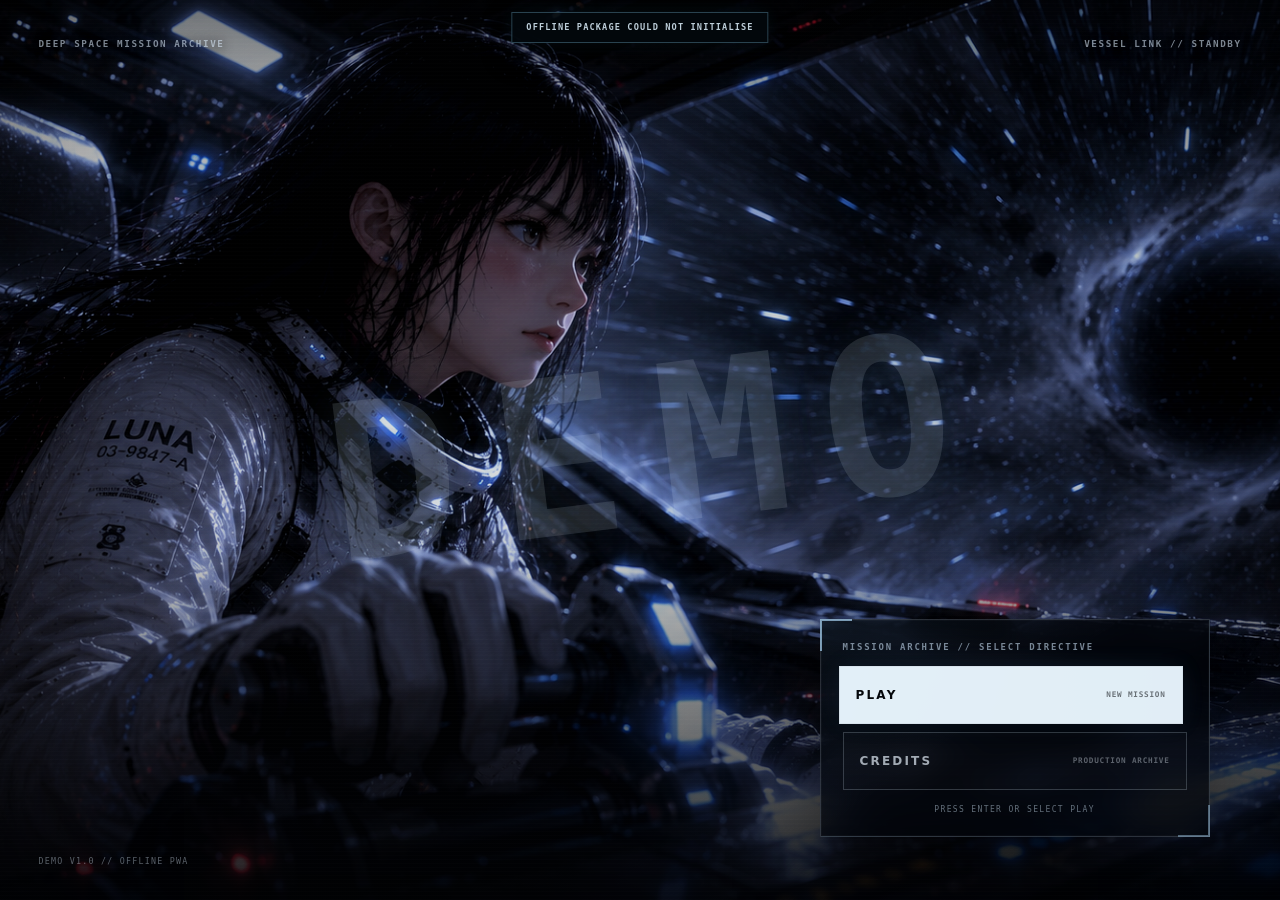
==== commit 42daf137: "Add files via upload" ====
--- a/index.html
+++ b/index.html
@@ -4,7 +4,7 @@
   <meta charset="utf-8">
   <meta name="viewport" content="width=device-width, initial-scale=1, viewport-fit=cover">
   <meta name="theme-color" content="#05070a">
-  <meta name="game-version" content="1.0.0-demo">
+  <meta name="game-version" content="1.0.4-demo">
   <meta name="description" content="The Void, a cinematic solo sci-fi survival adventure.">
   <title>The Void</title>
 
@@ -18,20 +18,26 @@
 
   <link rel="preload" as="image" href="assets/IMG00.png" fetchpriority="high">
   <link rel="preload" as="image" href="assets/IMG01.png">
-  <link rel="preload" as="image" href="assets/IMG02.png">
-  <link rel="preload" as="image" href="assets/IMG03.png">
-  <link rel="prefetch" as="image" href="assets/IMG2A.png">
-  <link rel="prefetch" as="image" href="assets/IMG4A.png">
-  <link rel="prefetch" as="image" href="assets/IMG21.png">
-  <link rel="prefetch" as="image" href="assets/IMG22.png">
-  <link rel="prefetch" as="image" href="assets/IMG27.png">
-  <link rel="prefetch" as="image" href="assets/IMG30.png">
-  <link rel="prefetch" as="image" href="assets/IMG41.png">
-  <link rel="prefetch" as="image" href="assets/IMG42.png">
-  <link rel="prefetch" as="image" href="assets/IMG50.png">
-  <link rel="prefetch" as="image" href="assets/IMG51.png">
-  <link rel="prefetch" as="image" href="assets/IMG56.png">
   <link rel="stylesheet" href="styles.css">
+  <script>
+    // The HTML navigation is network-first, so this tiny bootstrap can repair
+    // a previously installed PWA even when its old worker still serves stale JS.
+    (() => {
+      if (!("serviceWorker" in navigator)) return;
+      const hadController = Boolean(navigator.serviceWorker.controller);
+      let reloadStarted = false;
+      navigator.serviceWorker.addEventListener("controllerchange", () => {
+        if (!hadController || reloadStarted) return;
+        reloadStarted = true;
+        window.location.reload();
+      });
+      window.addEventListener("load", () => {
+        navigator.serviceWorker.register("service-worker.js", { scope: "./" })
+          .then((registration) => registration.update())
+          .catch(() => {});
+      }, { once: true });
+    })();
+  </script>
 </head>
 <body>
   <div class="starfield" aria-hidden="true"></div>
@@ -41,7 +47,7 @@
   <audio
     id="titleMusic"
     src="assets/audio/title-theme.mp3"
-    preload="auto"
+    preload="metadata"
     autoplay
     loop
     aria-hidden="true"
@@ -50,7 +56,7 @@
   <audio
     id="creditsMusic"
     src="assets/audio/credits-music.mp3"
-    preload="auto"
+    preload="none"
     aria-hidden="true"
   ></audio>
 
@@ -58,7 +64,7 @@
   <audio
     id="gameMusic"
     src="assets/audio/gameplay-ambience.wav"
-    preload="auto"
+    preload="none"
     loop
     aria-hidden="true"
   ></audio>
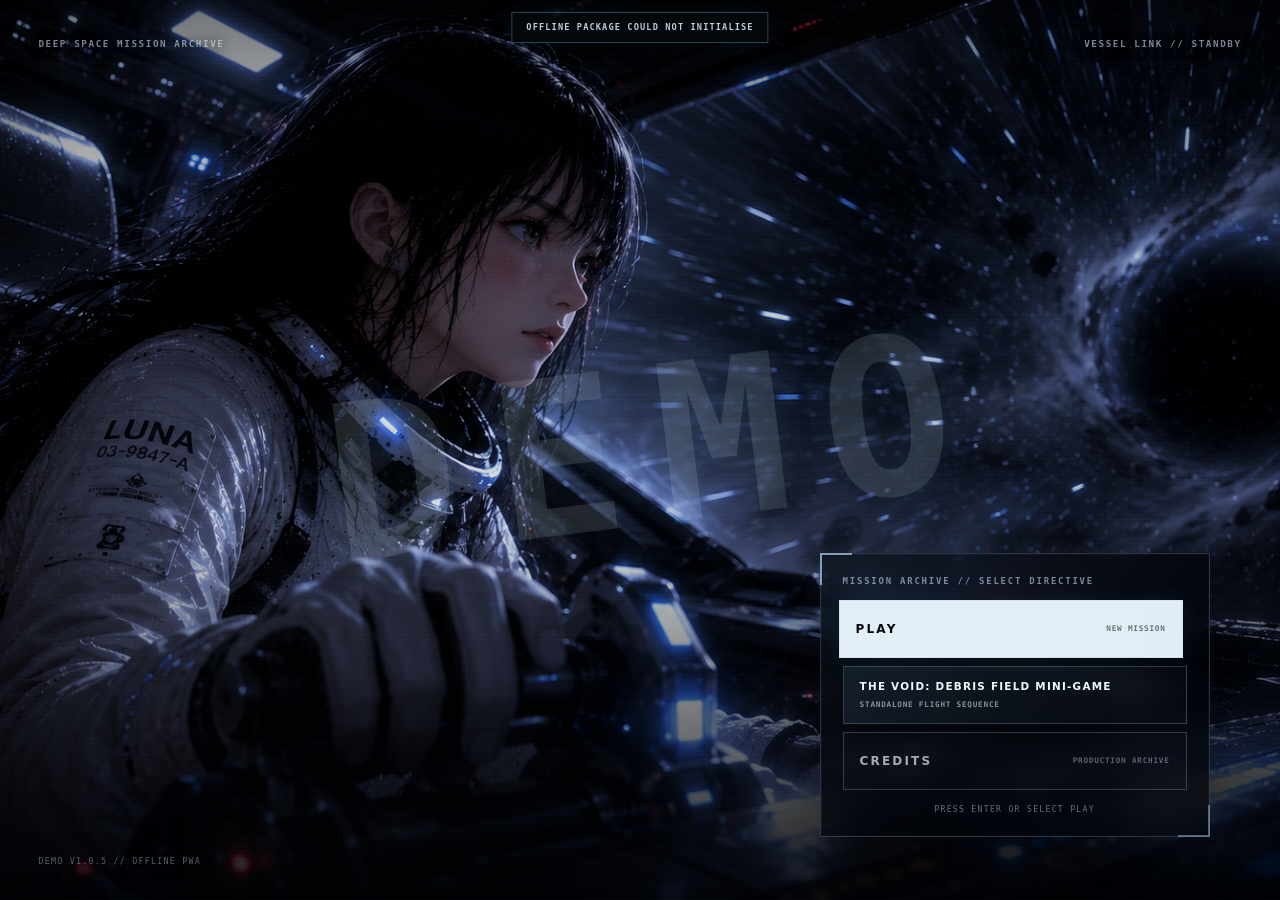
==== commit c695945e: "Add files via upload" ====
--- a/index.html
+++ b/index.html
@@ -4,7 +4,7 @@
   <meta charset="utf-8">
   <meta name="viewport" content="width=device-width, initial-scale=1, viewport-fit=cover">
   <meta name="theme-color" content="#05070a">
-  <meta name="game-version" content="1.0.4-demo">
+  <meta name="game-version" content="1.0.5-demo">
   <meta name="description" content="The Void, a cinematic solo sci-fi survival adventure.">
   <title>The Void</title>
 
@@ -98,6 +98,10 @@
             <span>CONTINUE</span>
             <small id="continueGameMeta">CHECKPOINT SAVED</small>
           </button>
+          <button class="title-button title-button-minigame" id="debrisFieldButton" type="button">
+            <span>THE VOID: DEBRIS FIELD MINI-GAME</span>
+            <small>STANDALONE FLIGHT SEQUENCE</small>
+          </button>
           <button class="title-button title-button-quiet" id="creditsButton" type="button">
             <span>CREDITS</span>
             <small>PRODUCTION ARCHIVE</small>
@@ -105,7 +109,7 @@
         </div>
         <p class="title-enter-hint" id="titleEnterHint">PRESS ENTER OR SELECT PLAY</p>
       </div>
-      <div class="title-build">DEMO v1.0 // OFFLINE PWA</div>
+      <div class="title-build">DEMO v1.0.5 // OFFLINE PWA</div>
     </section>
 
     <section class="cinematic-shell" id="cinematicShell" hidden>
--- a/styles.css
+++ b/styles.css
@@ -2561,6 +2561,22 @@
 .lose-button-quiet {
   color: rgba(226,237,246,.7);
   background: rgba(255,255,255,.012);
+}
+
+.title-button-minigame {
+  grid-template-columns: 1fr;
+  gap: 3px;
+  padding-top: 10px;
+  padding-bottom: 10px;
+}
+
+.title-button-minigame span {
+  font-size: .65rem;
+  letter-spacing: .12em;
+}
+
+.title-button-minigame small {
+  text-align: left;
 }
 
 .title-enter-hint {
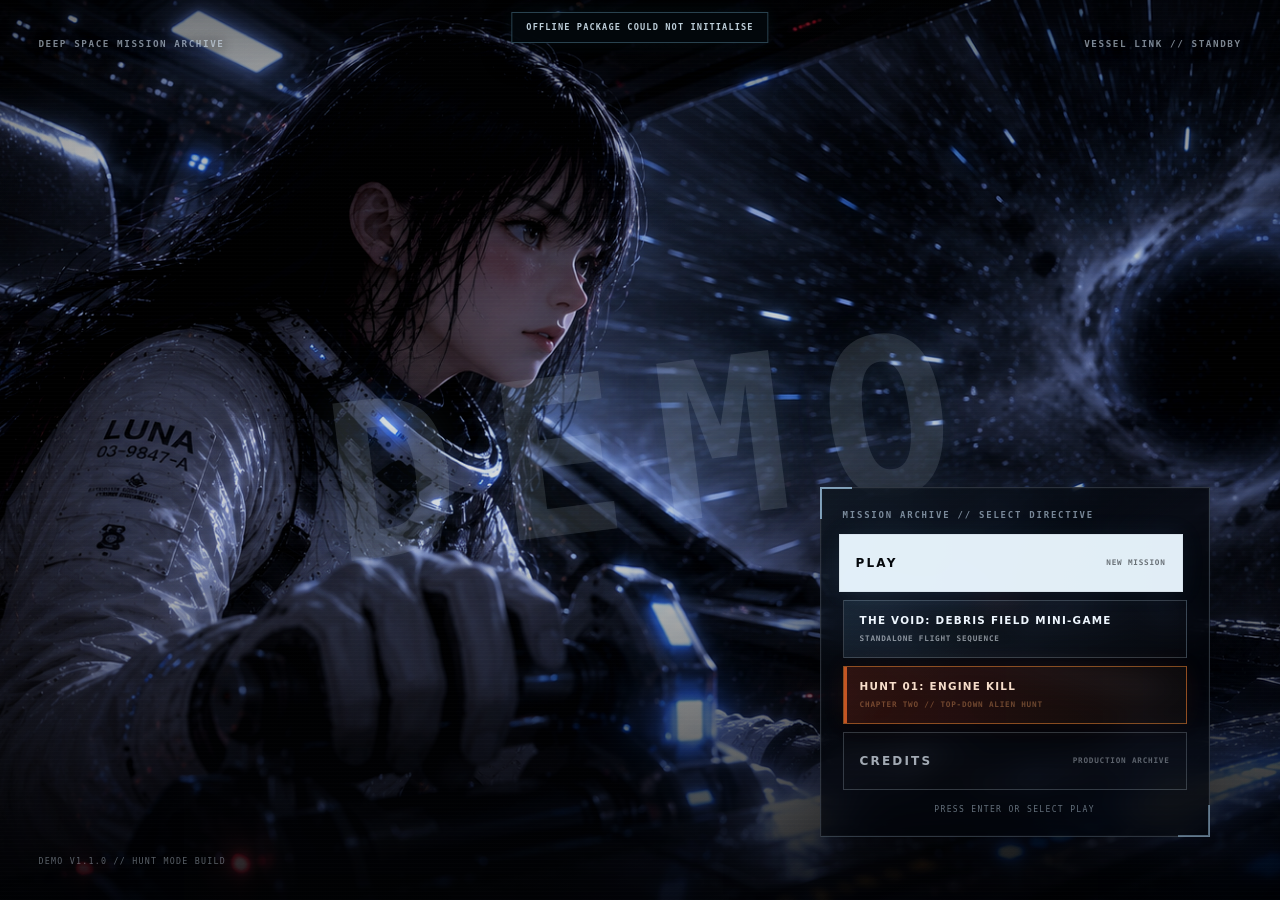
==== commit 271d61df: "Add files via upload" ====
--- a/index.html
+++ b/index.html
@@ -4,7 +4,7 @@
   <meta charset="utf-8">
   <meta name="viewport" content="width=device-width, initial-scale=1, viewport-fit=cover">
   <meta name="theme-color" content="#05070a">
-  <meta name="game-version" content="1.0.5-demo">
+  <meta name="game-version" content="1.1.0-demo">
   <meta name="description" content="The Void, a cinematic solo sci-fi survival adventure.">
   <title>The Void</title>
 
@@ -102,6 +102,10 @@
             <span>THE VOID: DEBRIS FIELD MINI-GAME</span>
             <small>STANDALONE FLIGHT SEQUENCE</small>
           </button>
+          <button class="title-button title-button-minigame title-button-hunt" id="hunt01Button" type="button">
+            <span>HUNT 01: ENGINE KILL</span>
+            <small>CHAPTER TWO // TOP-DOWN ALIEN HUNT</small>
+          </button>
           <button class="title-button title-button-quiet" id="creditsButton" type="button">
             <span>CREDITS</span>
             <small>PRODUCTION ARCHIVE</small>
@@ -109,7 +113,7 @@
         </div>
         <p class="title-enter-hint" id="titleEnterHint">PRESS ENTER OR SELECT PLAY</p>
       </div>
-      <div class="title-build">DEMO v1.0.5 // OFFLINE PWA</div>
+      <div class="title-build">DEMO v1.1.0 // HUNT MODE BUILD</div>
     </section>
 
     <section class="cinematic-shell" id="cinematicShell" hidden>
@@ -418,7 +422,7 @@
         </div>
       </header>
       <div class="dialog-body">
-        <p class="chapter-copy">The organism has withdrawn into the ship. Luna remains hidden in Engineering with a specimen, a flashlight and one weapon. The vessel now reports two biological signatures.</p>
+        <p class="chapter-copy">The organism has withdrawn into the ship. Luna remains hidden in Engineering with a specimen, a flashlight and one weapon. The vessel now reports two biological signatures. She must move through the maintenance route and inspect the ship's engineering systems.</p>
         <div class="chapter-stat">
           <span>CREW DETECTED</span>
           <strong>02</strong>
@@ -426,85 +430,11 @@
       </div>
       <footer>
         <span>PROGRESS SAVED</span>
-        <button class="dialog-button" id="closeChapterButton" type="button">CHOOSE LUNA'S NEXT MOVE</button>
+        <button class="dialog-button" id="closeChapterButton" type="button">RETURN TO ENGINEERING</button>
       </footer>
     </div>
   </dialog>
 
-
-  <dialog class="system-dialog mission-choice-dialog" id="branchDialog">
-    <div class="system-window choice-window">
-      <header class="choice-header">
-        <div>
-          <span>MISSION DECISION // PATH LOCKS AFTER SELECTION</span>
-          <h2>SELECT LUNA'S RESPONSE</h2>
-        </div>
-        <div class="choice-header-code" aria-hidden="true">
-          <span>DECISION NODE</span>
-          <strong>02-A/B</strong>
-        </div>
-      </header>
-
-      <div class="dialog-body choice-body">
-        <p class="choice-intro">The organism has withdrawn into the machinery. Luna has one brief window to act. Both routes lead deeper into the ship, but each exposes a different critical system.</p>
-
-        <div class="choice-grid">
-          <button class="choice-card choice-signal" id="signalChoiceButton" type="button">
-            <span class="choice-corner choice-corner-a" aria-hidden="true"></span>
-            <span class="choice-corner choice-corner-b" aria-hidden="true"></span>
-
-            <div class="choice-card-topline">
-              <span>OPTION A // TRANSMIT</span>
-              <span class="choice-state">GROUND LINK</span>
-            </div>
-
-            <strong>SEND CRISIS SIGNAL</strong>
-            <p>Return to Control and warn Earth. The transmission costs time, and Engine 02 fails while Ground Control responds.</p>
-
-            <div class="choice-risk">
-              <span>SYSTEM CRISIS</span>
-              <strong>ENGINE FAILURE</strong>
-            </div>
-
-            <div class="choice-route" aria-label="Control Room to Maintenance Tunnels to Engine Room">
-              <span>CONTROL</span><i></i><span>TUNNELS</span><i></i><span>ENGINE</span>
-            </div>
-
-            <small>MISSION TYPE // INTERIOR REPAIR &amp; BLACKOUT RETURN</small>
-          </button>
-
-          <button class="choice-card choice-alone" id="aloneChoiceButton" type="button">
-            <span class="choice-corner choice-corner-a" aria-hidden="true"></span>
-            <span class="choice-corner choice-corner-b" aria-hidden="true"></span>
-
-            <div class="choice-card-topline">
-              <span>OPTION B // ADVANCE</span>
-              <span class="choice-state">NO CONTACT</span>
-            </div>
-
-            <strong>FACE ENGINEERING ALONE</strong>
-            <p>Move through the maintenance route immediately. The engines remain stable, but satellite navigation fails.</p>
-
-            <div class="choice-risk">
-              <span>SYSTEM CRISIS</span>
-              <strong>SAT-NAV FAILURE</strong>
-            </div>
-
-            <div class="choice-route" aria-label="Engine Room to Control Room and Airlock, then exterior satellite navigation array">
-              <span>ENGINE</span><i></i><span>CONTROL</span><i></i><span>AIRLOCK</span><i></i><span>EVA</span>
-            </div>
-
-            <small>MISSION TYPE // EXTERIOR COMPONENT REPLACEMENT</small>
-          </button>
-        </div>
-      </div>
-
-      <footer class="choice-footer">
-        <span>THE SCHEMATIC WILL RECONFIGURE AROUND THE SELECTED MISSION</span>
-        <span class="choice-footer-alert">SELECTION CANNOT BE UNDONE</span>
-      </footer>
-    </div>
-  </dialog>
 
   <dialog class="system-dialog" id="finalGroundDialog">
     <div class="system-window transmission-window final-transmission-window">
--- a/styles.css
+++ b/styles.css
@@ -6184,3 +6184,13 @@
   }
   .demo-end-screen.is-visible .demo-end-card { opacity: 1; transform: none; }
 }
+
+
+/* v1.1.0 Hunt Mode title directive */
+.title-button-hunt {
+  border-color: rgba(255, 144, 54, .48);
+  background: linear-gradient(90deg, rgba(151, 48, 24, .28), rgba(255, 151, 54, .045));
+  box-shadow: inset 3px 0 0 rgba(255, 111, 44, .72), 0 0 24px rgba(255, 86, 35, .07);
+}
+.title-button-hunt span { color: rgba(255, 230, 210, .96); }
+.title-button-hunt small { color: rgba(255, 171, 107, .66); }
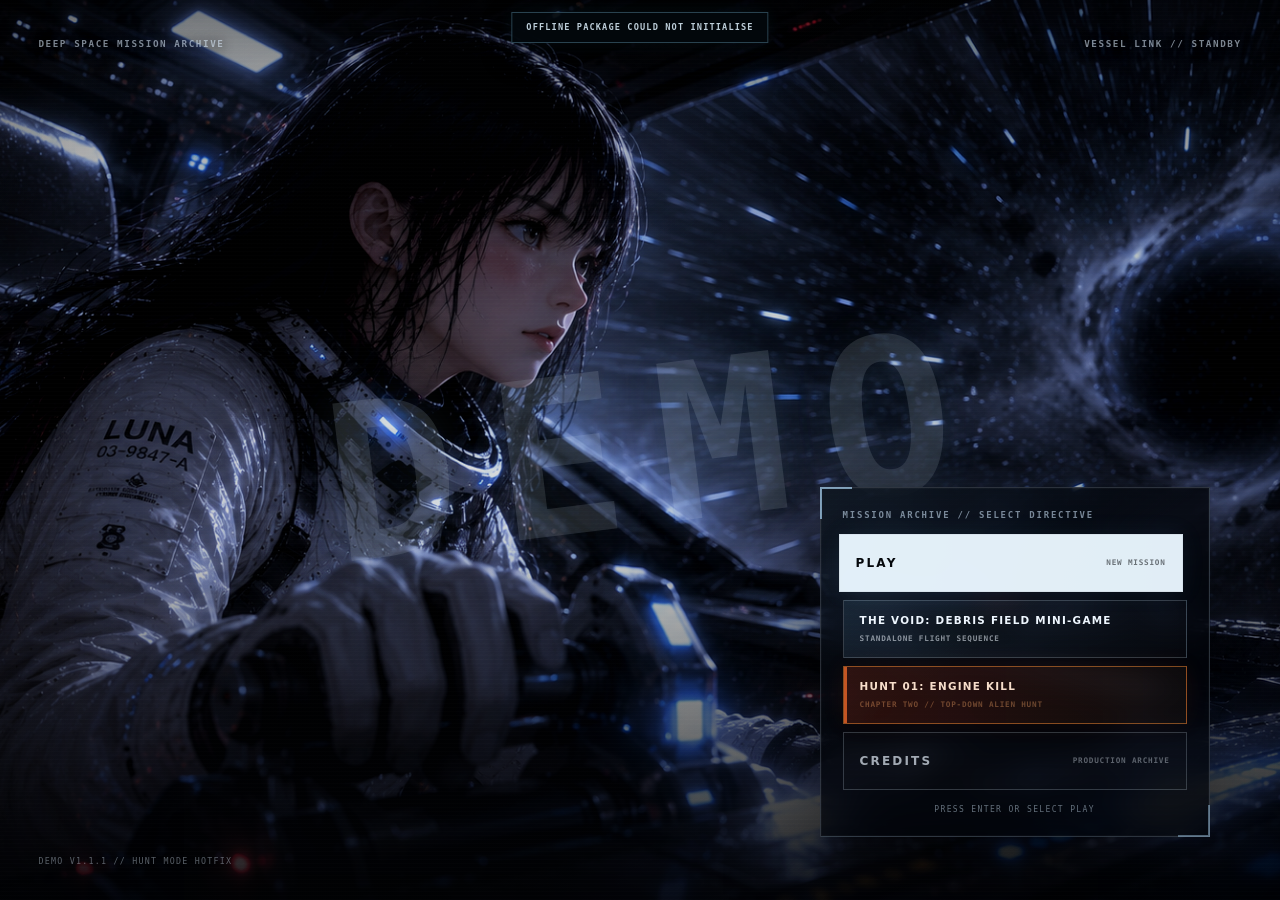
==== commit 7291e6dd: "Add files via upload" ====
--- a/index.html
+++ b/index.html
@@ -4,7 +4,7 @@
   <meta charset="utf-8">
   <meta name="viewport" content="width=device-width, initial-scale=1, viewport-fit=cover">
   <meta name="theme-color" content="#05070a">
-  <meta name="game-version" content="1.1.0-demo">
+  <meta name="game-version" content="1.1.1-demo">
   <meta name="description" content="The Void, a cinematic solo sci-fi survival adventure.">
   <title>The Void</title>
 
@@ -102,10 +102,10 @@
             <span>THE VOID: DEBRIS FIELD MINI-GAME</span>
             <small>STANDALONE FLIGHT SEQUENCE</small>
           </button>
-          <button class="title-button title-button-minigame title-button-hunt" id="hunt01Button" type="button">
+          <a class="title-button title-button-minigame title-button-hunt" id="hunt01Button" href="./hunt01/index.html?autostart=1&amp;return=../index.html" role="button">
             <span>HUNT 01: ENGINE KILL</span>
             <small>CHAPTER TWO // TOP-DOWN ALIEN HUNT</small>
-          </button>
+          </a>
           <button class="title-button title-button-quiet" id="creditsButton" type="button">
             <span>CREDITS</span>
             <small>PRODUCTION ARCHIVE</small>
@@ -113,7 +113,7 @@
         </div>
         <p class="title-enter-hint" id="titleEnterHint">PRESS ENTER OR SELECT PLAY</p>
       </div>
-      <div class="title-build">DEMO v1.1.0 // HUNT MODE BUILD</div>
+      <div class="title-build">DEMO v1.1.1 // HUNT MODE HOTFIX</div>
     </section>
 
     <section class="cinematic-shell" id="cinematicShell" hidden>
--- a/styles.css
+++ b/styles.css
@@ -2496,6 +2496,8 @@
   border: 1px solid rgba(219,237,255,.2);
   color: #eff7ff;
   text-align: left;
+  text-decoration: none;
+  box-sizing: border-box;
   background: linear-gradient(90deg, rgba(121,190,238,.11), rgba(255,255,255,.015));
   cursor: pointer;
   transition: transform .22s var(--ease-cinematic), border-color .22s ease, background .22s ease, color .22s ease;
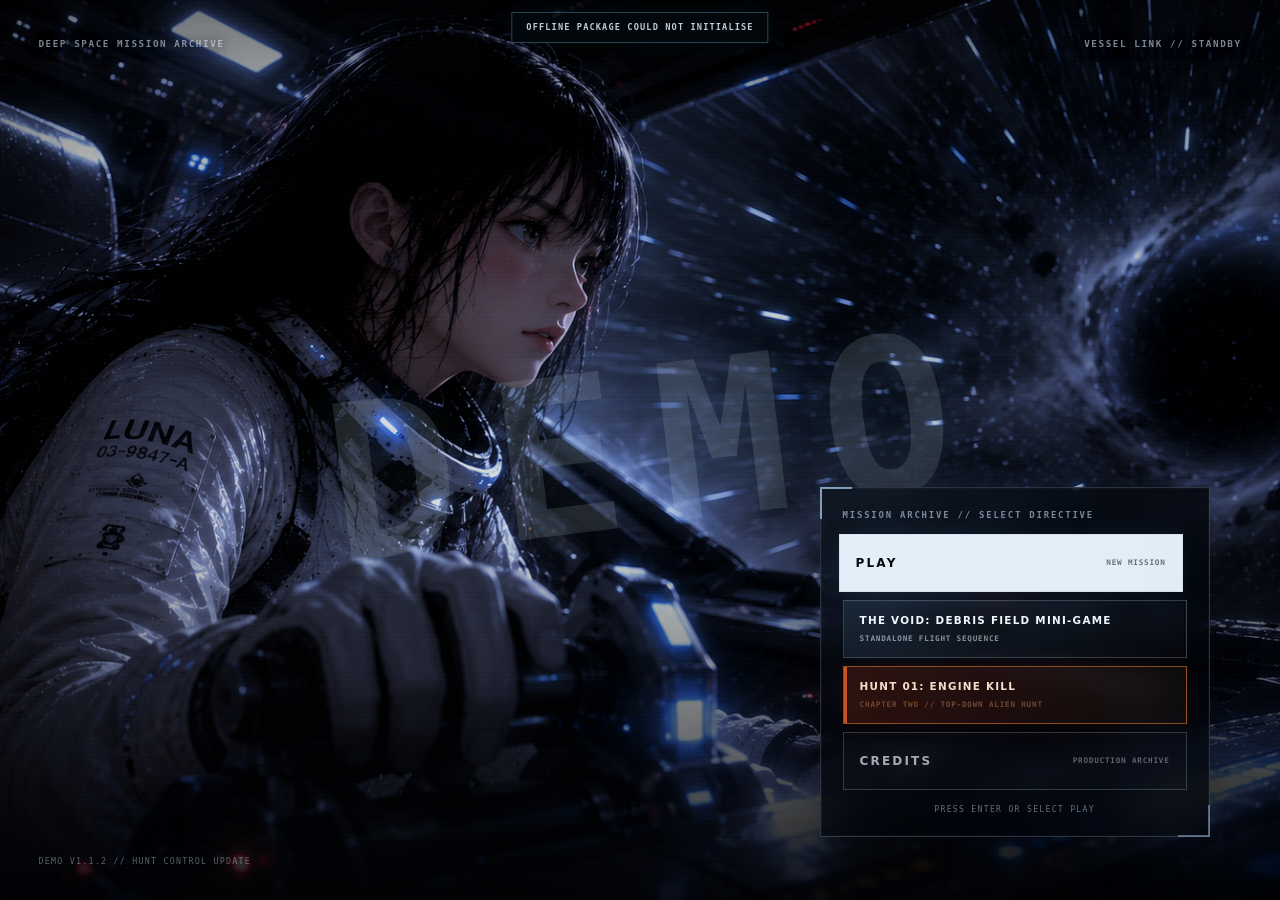
==== commit 4a7e6f30: "Add files via upload" ====
--- a/index.html
+++ b/index.html
@@ -113,7 +113,7 @@
         </div>
         <p class="title-enter-hint" id="titleEnterHint">PRESS ENTER OR SELECT PLAY</p>
       </div>
-      <div class="title-build">DEMO v1.1.1 // HUNT MODE HOTFIX</div>
+      <div class="title-build">DEMO v1.1.2 // HUNT CONTROL UPDATE</div>
     </section>
 
     <section class="cinematic-shell" id="cinematicShell" hidden>
